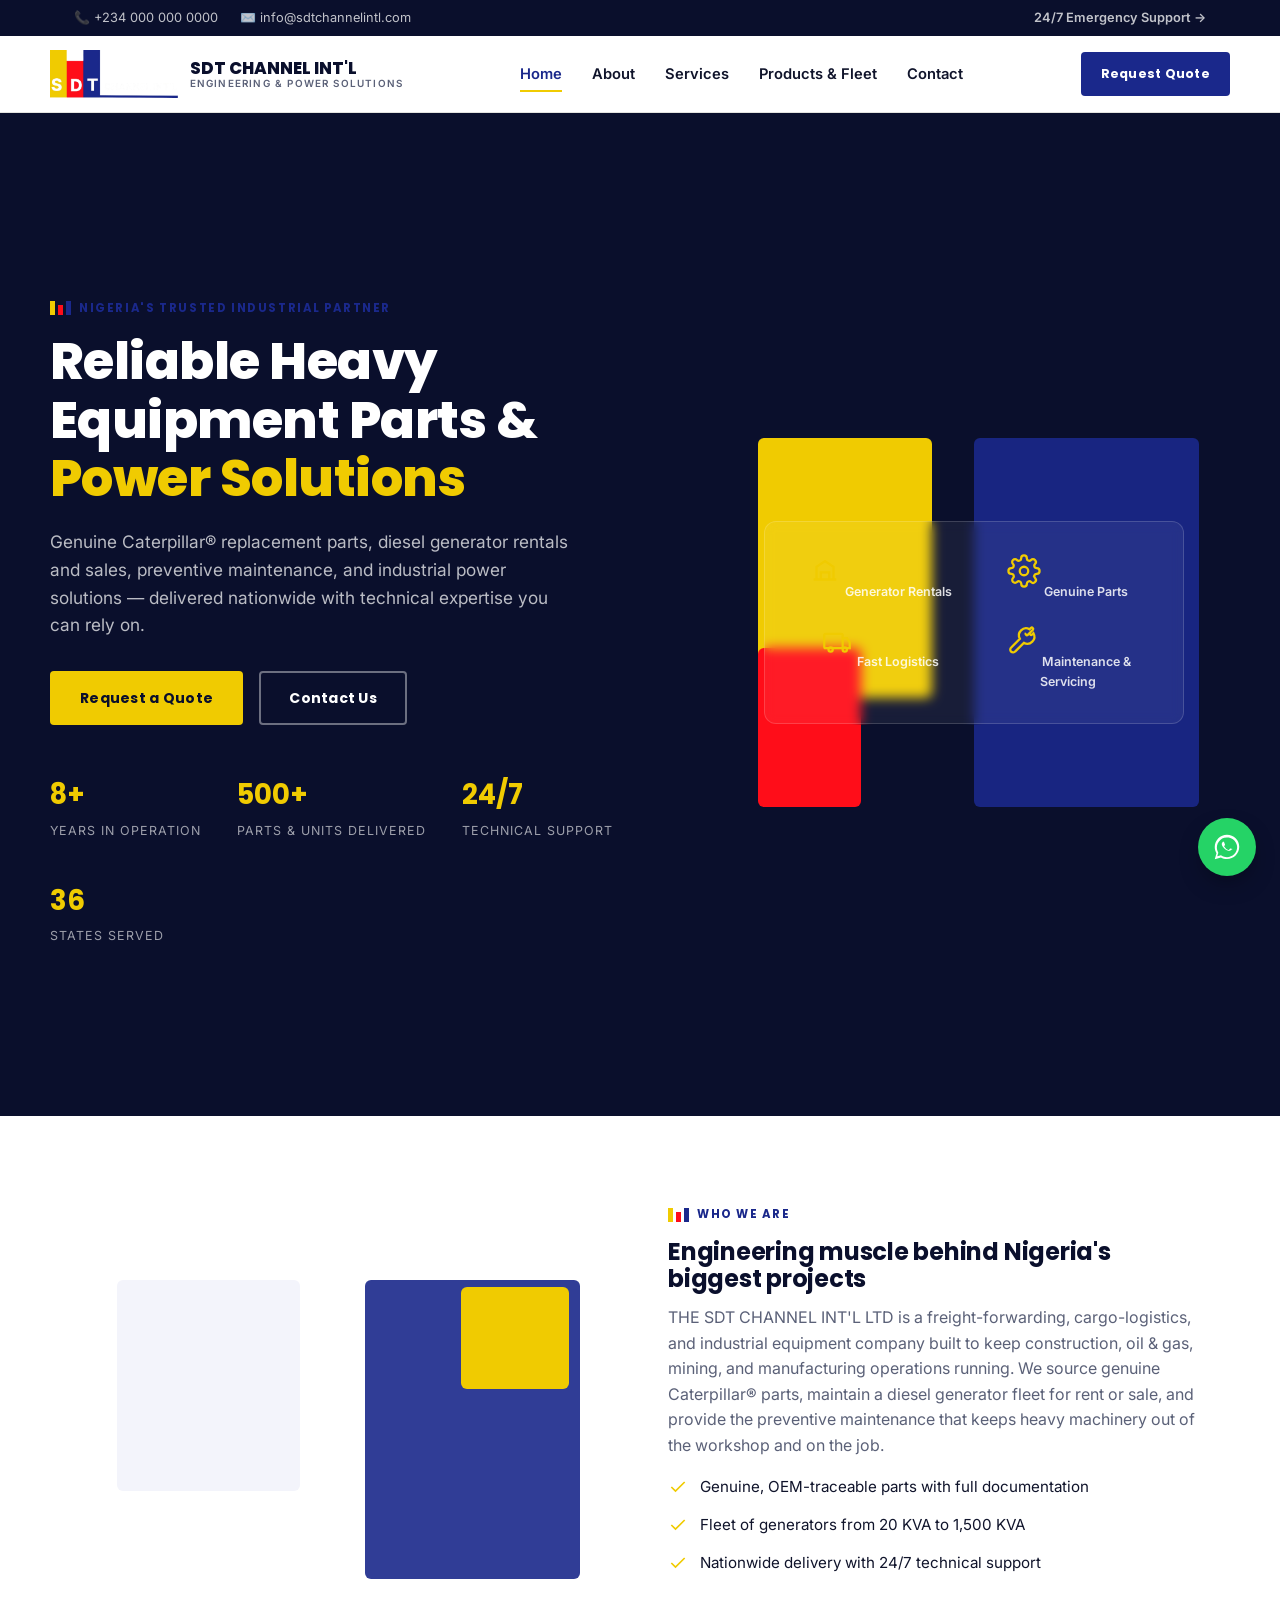
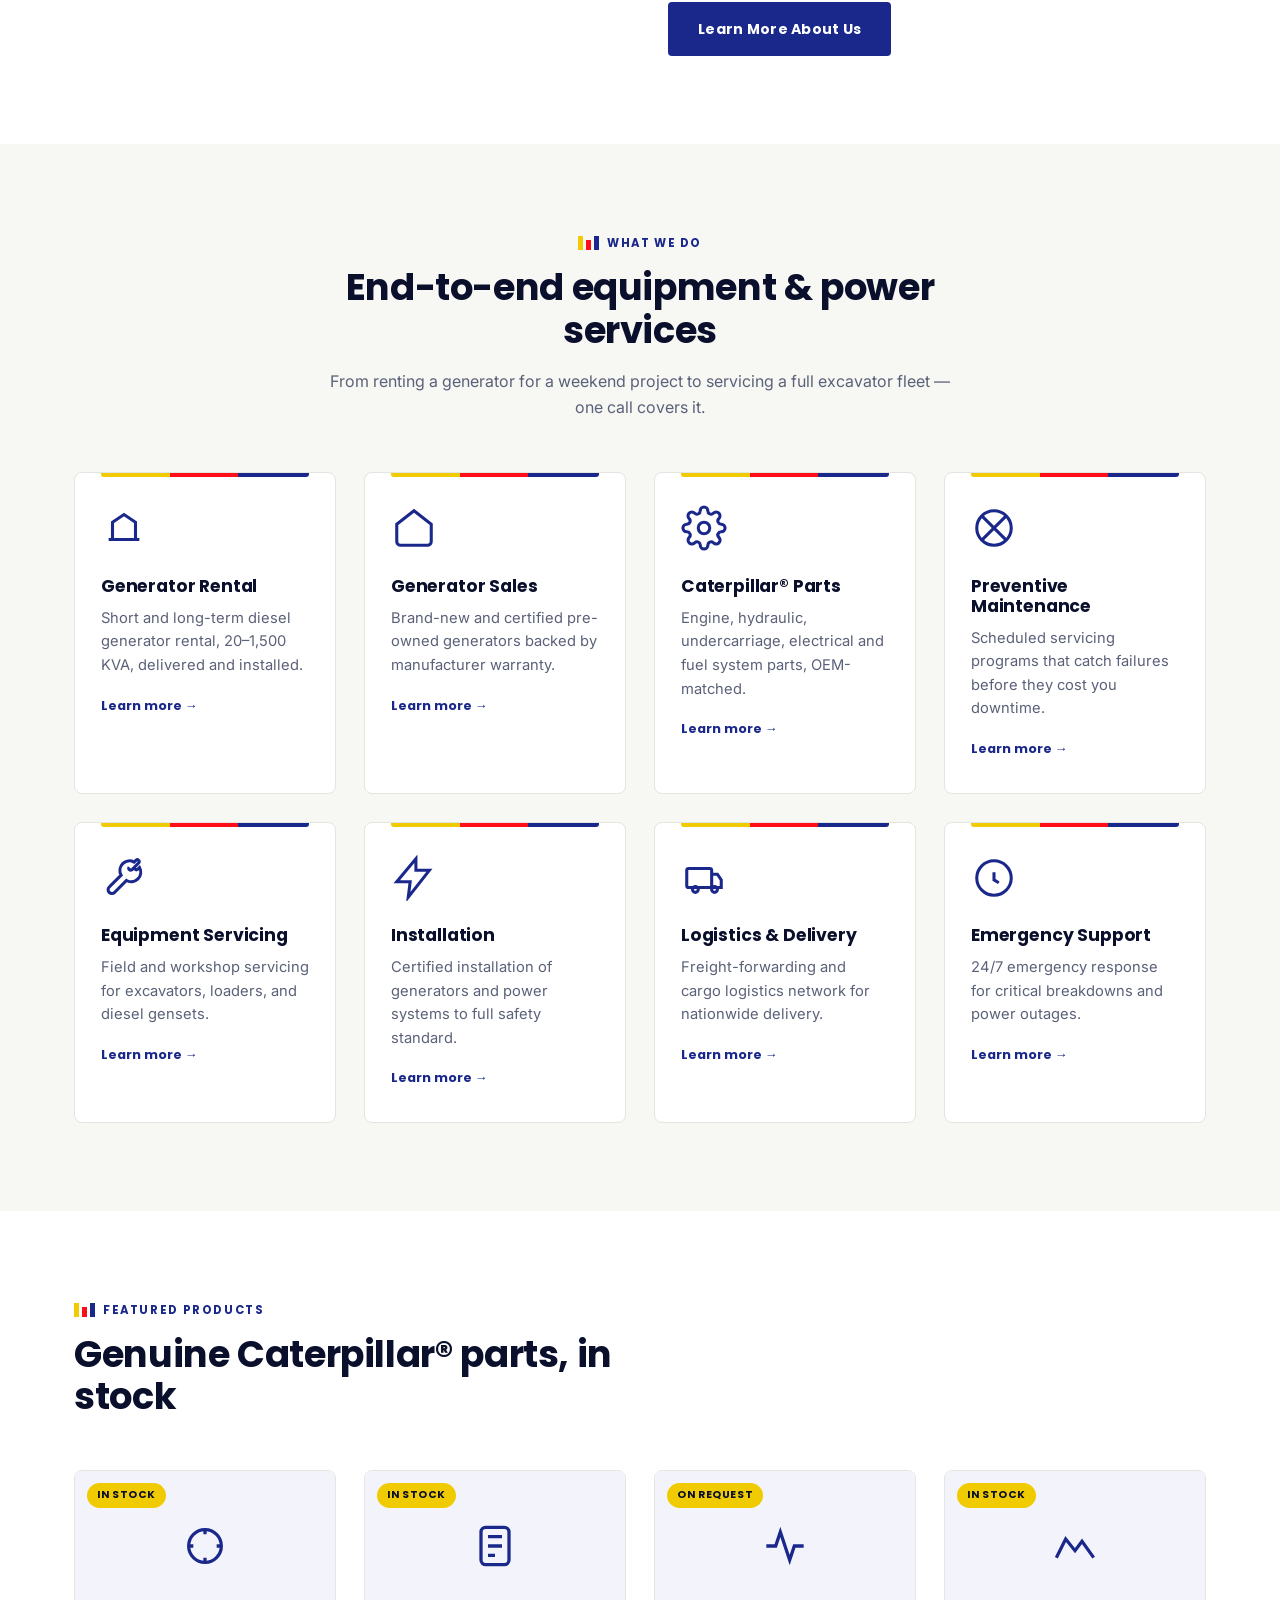
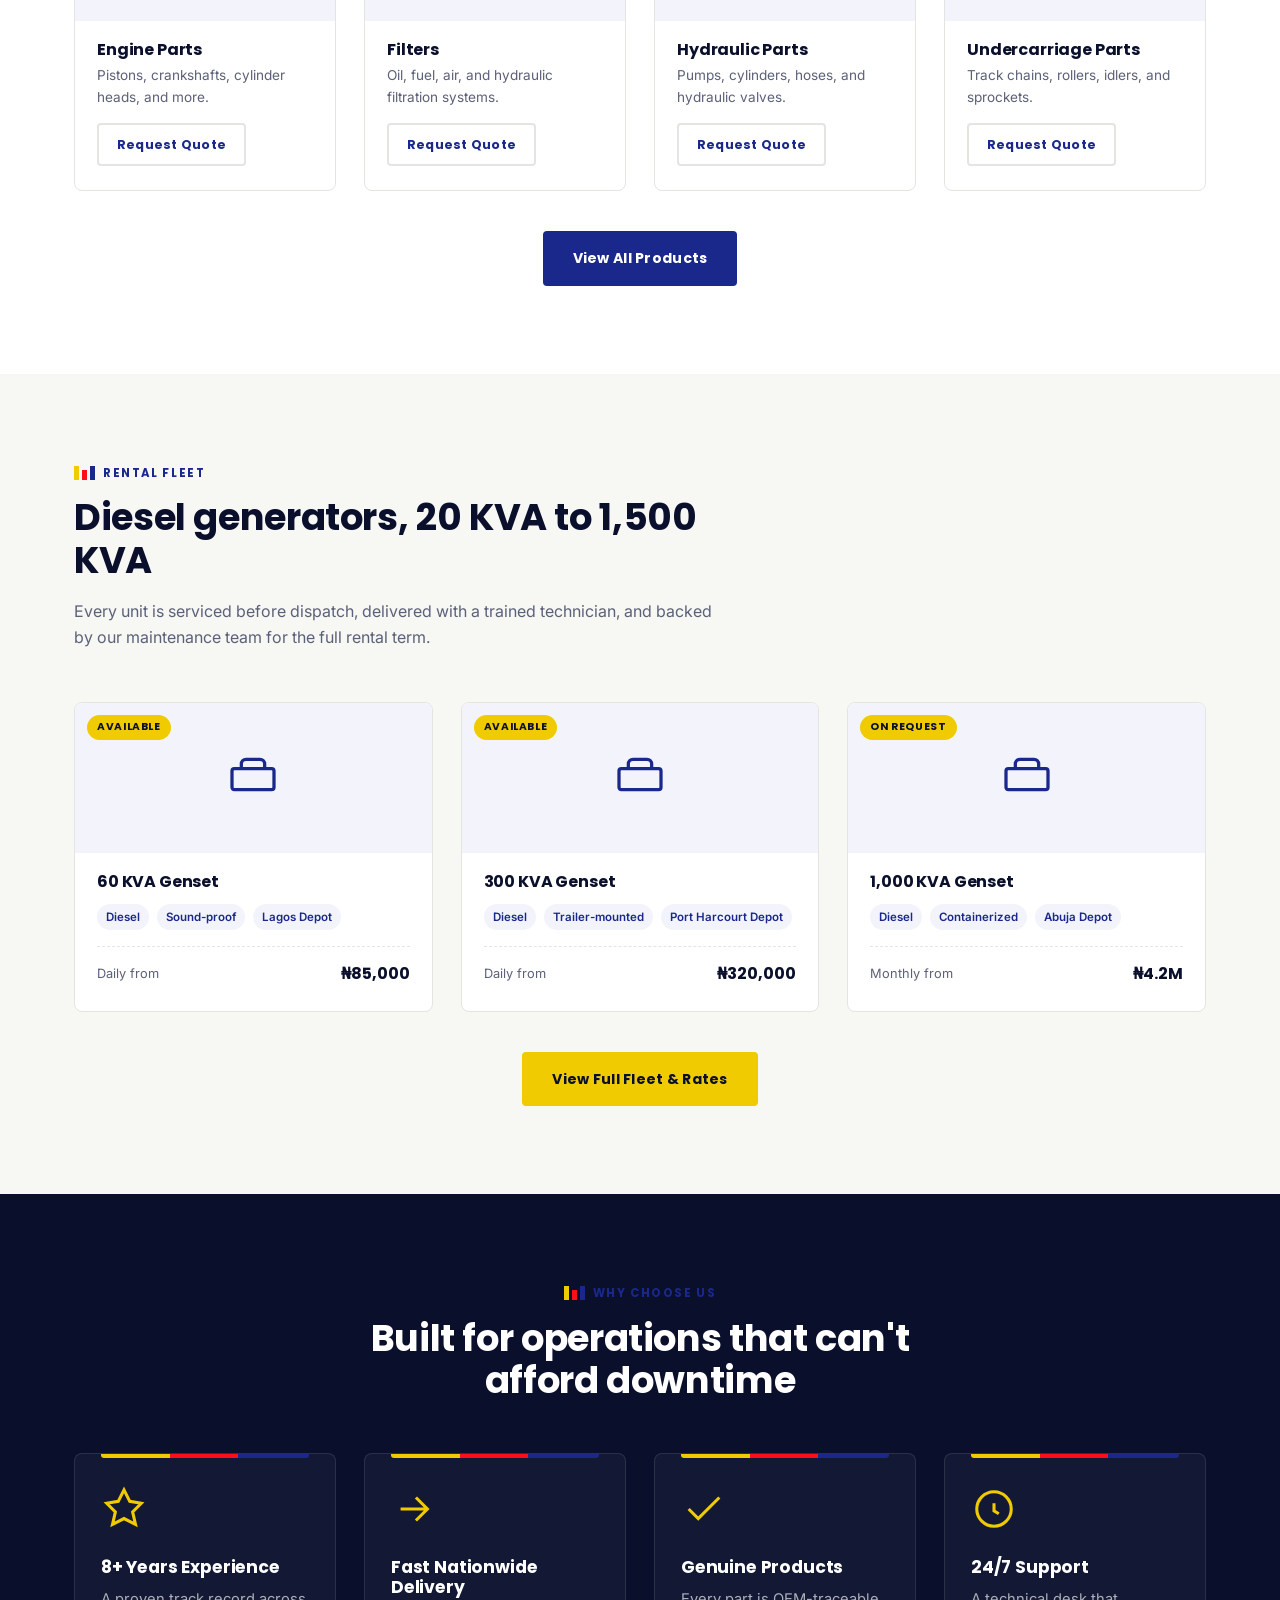
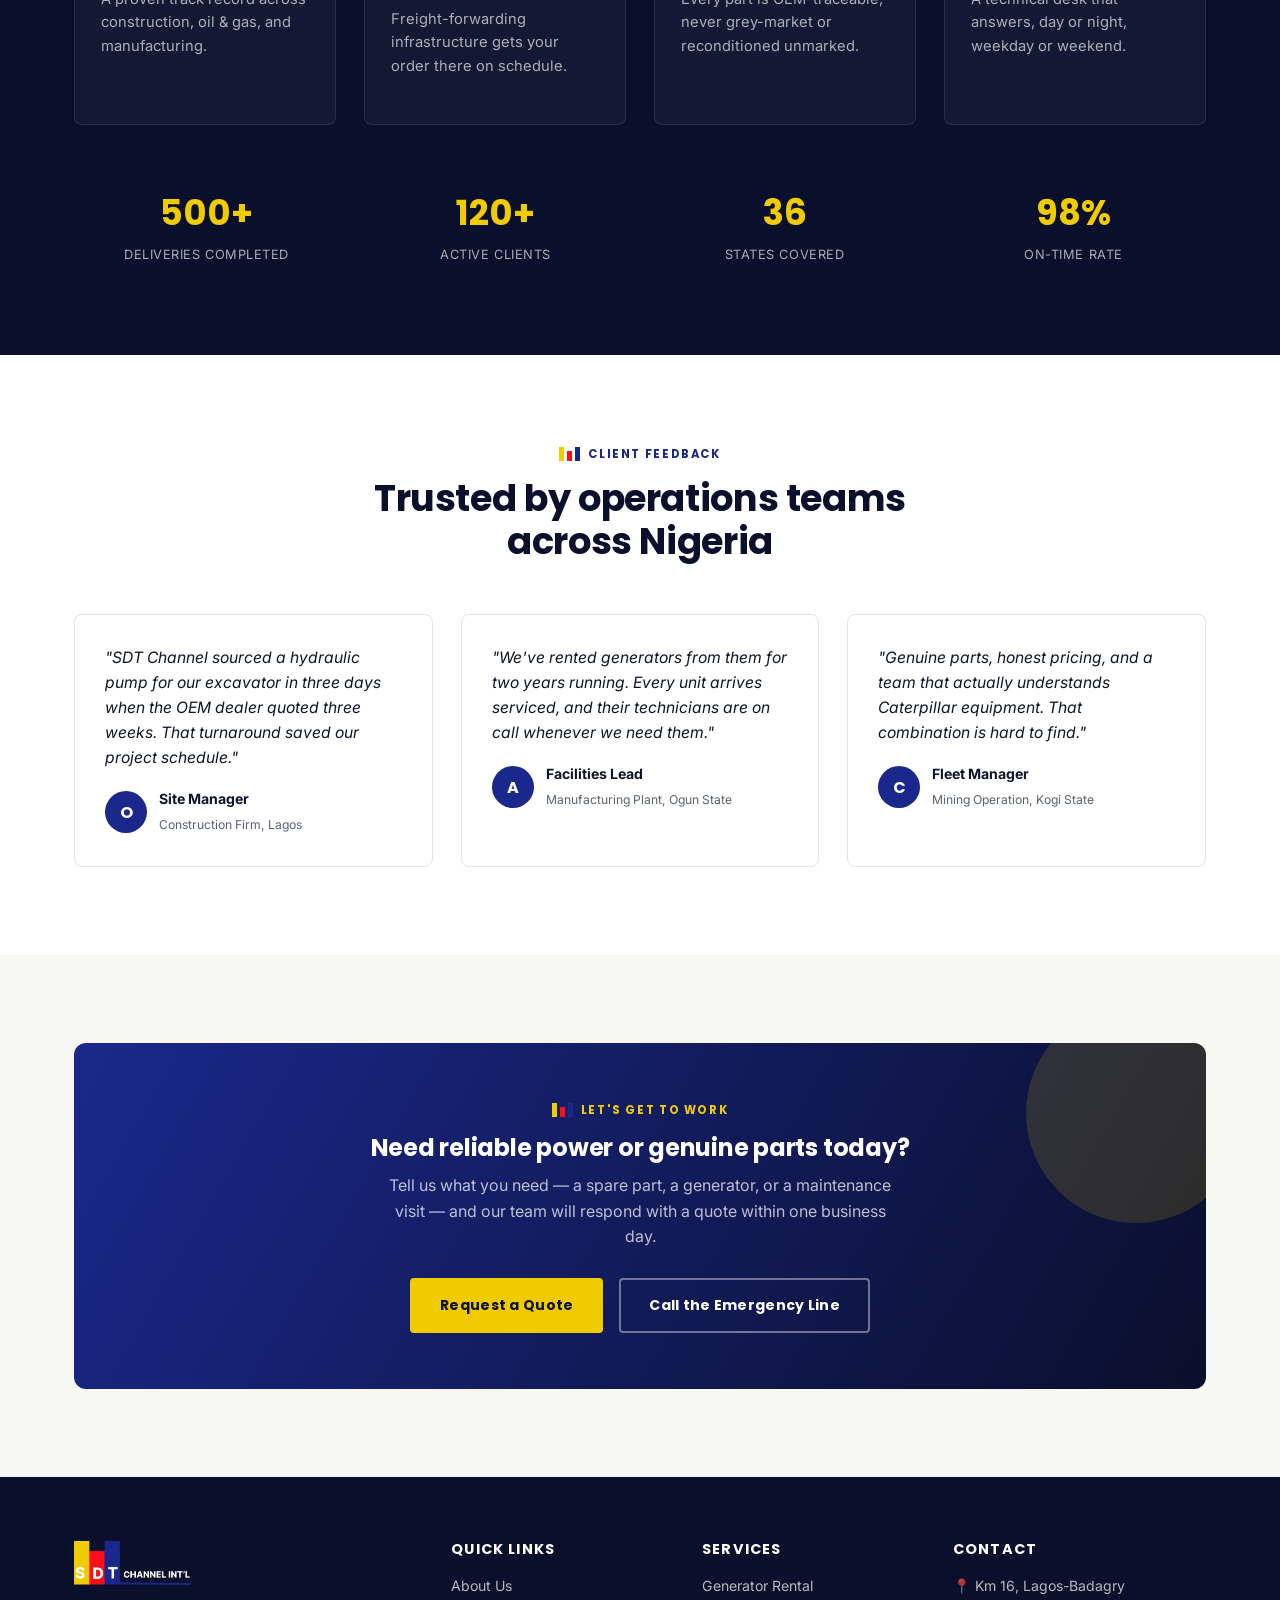
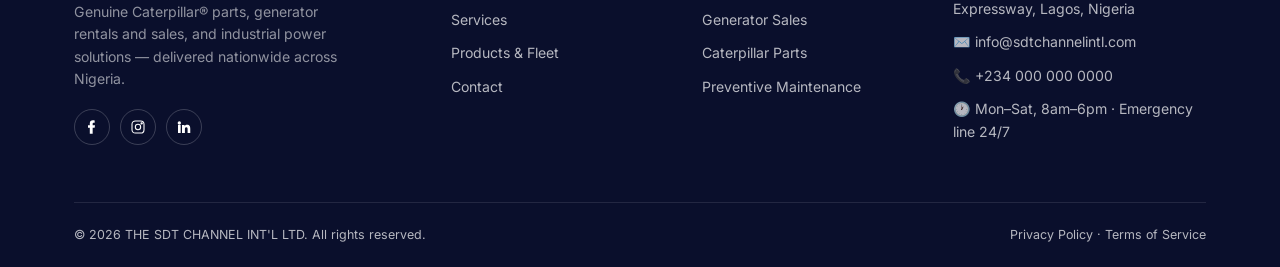
==== index.html @ 9265d141 "first commit" ====
<!DOCTYPE html>
<html lang="en">
<head>
<meta charset="UTF-8">
<meta name="viewport" content="width=device-width, initial-scale=1.0">
<title>THE SDT CHANNEL INT'L LTD | Heavy Equipment Parts &amp; Power Solutions</title>
<meta name="description" content="THE SDT CHANNEL INT'L LTD supplies genuine Caterpillar heavy equipment parts and delivers generator rentals, sales, and industrial power solutions across Nigeria.">
<link rel="icon" href="assets/logo.png">
<link rel="stylesheet" href="assets/style.css">
</head>
<body>

<!-- ============ HEADER ============ -->
<header class="site-header">
  <div class="topbar">
    <div class="container">
      <div class="topbar-links">
        <a href="tel:+2340000000000">📞 +234 000 000 0000</a>
        <a href="mailto:info@sdtchannelintl.com">✉️ info@sdtchannelintl.com</a>
      </div>
      <a href="contact.html" class="topbar-emergency">24/7 Emergency Support →</a>
    </div>
  </div>
  <nav class="container navbar">
    <a href="index.html" class="brand">
      <img src="assets/logo.png" alt="THE SDT CHANNEL INT'L LTD logo">
      <span class="brand-text">SDT CHANNEL INT'L<small>Engineering &amp; Power Solutions</small></span>
    </a>
    <div class="nav-links">
      <a href="index.html" class="active">Home</a>
      <a href="about.html">About</a>
      <a href="services.html">Services</a>
      <a href="products.html">Products &amp; Fleet</a>
      <a href="contact.html">Contact</a>
    </div>
    <div class="nav-cta">
      <a href="contact.html" class="btn btn-navy btn-sm">Request Quote</a>
      <button class="nav-toggle" aria-label="Toggle menu" aria-expanded="false">
        <span></span><span></span><span></span>
      </button>
    </div>
  </nav>
</header>

<!-- ============ HERO ============ -->
<section class="hero">
  <div class="container hero-grid">
    <div>
      <div class="eyebrow"><span class="block-mark"><span></span><span></span><span></span></span> Nigeria's Trusted Industrial Partner</div>
      <h1>Reliable Heavy Equipment Parts &amp; <em>Power Solutions</em></h1>
      <p class="lead">Genuine Caterpillar® replacement parts, diesel generator rentals and sales, preventive maintenance, and industrial power solutions — delivered nationwide with technical expertise you can rely on.</p>
      <div class="hero-actions">
        <a href="contact.html" class="btn btn-gold">Request a Quote</a>
        <a href="contact.html" class="btn btn-outline">Contact Us</a>
      </div>
      <div class="hero-stats">
        <div><strong>8+</strong><span>Years in Operation</span></div>
        <div><strong>500+</strong><span>Parts &amp; Units Delivered</span></div>
        <div><strong>24/7</strong><span>Technical Support</span></div>
        <div><strong>36</strong><span>States Served</span></div>
      </div>
    </div>
    <div class="hero-art">
      <div class="hero-blocks">
        <div class="b b1"></div>
        <div class="b b2"></div>
        <div class="b b3"></div>
      </div>
      <div class="hero-icon-panel">
        <div class="hero-icon-card">
          <div class="item">
            <svg viewBox="0 0 24 24" fill="none" stroke-width="1.6"><path d="M4 18h16M6 18V9l6-4 6 4v9M9 18v-5h6v5"/></svg>
            Generator Rentals
          </div>
          <div class="item">
            <svg viewBox="0 0 24 24" fill="none" stroke-width="1.6"><circle cx="12" cy="12" r="3"/><path d="M19.4 15a1.7 1.7 0 0 0 .34 1.87l.06.06a2 2 0 1 1-2.83 2.83l-.06-.06a1.7 1.7 0 0 0-1.87-.34 1.7 1.7 0 0 0-1 1.55V21a2 2 0 1 1-4 0v-.09a1.7 1.7 0 0 0-1-1.55 1.7 1.7 0 0 0-1.87.34l-.06.06a2 2 0 1 1-2.83-2.83l.06-.06a1.7 1.7 0 0 0 .34-1.87 1.7 1.7 0 0 0-1.55-1H3a2 2 0 1 1 0-4h.09a1.7 1.7 0 0 0 1.55-1 1.7 1.7 0 0 0-.34-1.87l-.06-.06a2 2 0 1 1 2.83-2.83l.06.06a1.7 1.7 0 0 0 1.87.34H9a1.7 1.7 0 0 0 1-1.55V3a2 2 0 1 1 4 0v.09a1.7 1.7 0 0 0 1 1.55 1.7 1.7 0 0 0 1.87-.34l.06-.06a2 2 0 1 1 2.83 2.83l-.06.06a1.7 1.7 0 0 0-.34 1.87V9a1.7 1.7 0 0 0 1.55 1H21a2 2 0 1 1 0 4h-.09a1.7 1.7 0 0 0-1.55 1z"/></svg>
            Genuine Parts
          </div>
          <div class="item">
            <svg viewBox="0 0 24 24" fill="none" stroke-width="1.6"><rect x="3" y="7" width="13" height="10" rx="1"/><path d="M16 10h3l2 3v4h-5"/><circle cx="7.5" cy="18" r="1.5"/><circle cx="17.5" cy="18" r="1.5"/></svg>
            Fast Logistics
          </div>
          <div class="item">
            <svg viewBox="0 0 24 24" fill="none" stroke-width="1.6"><path d="M14.7 6.3a1 1 0 0 0 1.4 1.4l3.6-3.6a1 1 0 0 0-1.4-1.4l-1 1a5 5 0 0 0-6.8 6.8l-6 6a2 2 0 1 0 2.8 2.8l6-6a5 5 0 0 0 6.8-6.8l-1 1a1 1 0 0 1-1.4-1.4"/></svg>
            Maintenance &amp; Servicing
          </div>
        </div>
      </div>
    </div>
  </div>
</section>

<!-- ============ ABOUT PREVIEW ============ -->
<section>
  <div class="container two-col">
    <div class="hero-art" style="height:340px;">
      <div class="hero-blocks">
        <div class="b b1" style="background:var(--navy-soft);"></div>
        <div class="b b3" style="background:var(--navy);width:40%;"></div>
        <div class="b b2" style="background:var(--gold);left:auto;right:8%;bottom:auto;top:8%;height:30%;"></div>
      </div>
    </div>
    <div>
      <div class="eyebrow"><span class="block-mark"><span></span><span></span><span></span></span> Who We Are</div>
      <h2>Engineering muscle behind Nigeria's biggest projects</h2>
      <p>THE SDT CHANNEL INT'L LTD is a freight-forwarding, cargo-logistics, and industrial equipment company built to keep construction, oil &amp; gas, mining, and manufacturing operations running. We source genuine Caterpillar® parts, maintain a diesel generator fleet for rent or sale, and provide the preventive maintenance that keeps heavy machinery out of the workshop and on the job.</p>
      <ul class="check-list" style="margin-bottom:26px;">
        <li><svg viewBox="0 0 24 24" fill="none" stroke-width="2"><path d="M20 6L9 17l-5-5"/></svg> Genuine, OEM-traceable parts with full documentation</li>
        <li><svg viewBox="0 0 24 24" fill="none" stroke-width="2"><path d="M20 6L9 17l-5-5"/></svg> Fleet of generators from 20 KVA to 1,500 KVA</li>
        <li><svg viewBox="0 0 24 24" fill="none" stroke-width="2"><path d="M20 6L9 17l-5-5"/></svg> Nationwide delivery with 24/7 technical support</li>
      </ul>
      <a href="about.html" class="btn btn-navy">Learn More About Us</a>
    </div>
  </div>
</section>

<!-- ============ SERVICES ============ -->
<section class="section-alt">
  <div class="container">
    <div class="section-head center">
      <div class="eyebrow" style="justify-content:center;"><span class="block-mark"><span></span><span></span><span></span></span> What We Do</div>
      <h2>End-to-end equipment &amp; power services</h2>
      <p>From renting a generator for a weekend project to servicing a full excavator fleet — one call covers it.</p>
    </div>
    <div class="grid grid-4">
      <div class="card">
        <svg class="icon" viewBox="0 0 24 24" fill="none" stroke-width="1.6"><path d="M4 18h16M6 18V9l6-4 6 4v9"/></svg>
        <h3>Generator Rental</h3>
        <p>Short and long-term diesel generator rental, 20–1,500 KVA, delivered and installed.</p>
        <a class="link" href="services.html">Learn more →</a>
      </div>
      <div class="card">
        <svg class="icon" viewBox="0 0 24 24" fill="none" stroke-width="1.6"><path d="M3 10l9-7 9 7v9a2 2 0 0 1-2 2H5a2 2 0 0 1-2-2z"/></svg>
        <h3>Generator Sales</h3>
        <p>Brand-new and certified pre-owned generators backed by manufacturer warranty.</p>
        <a class="link" href="services.html">Learn more →</a>
      </div>
      <div class="card">
        <svg class="icon" viewBox="0 0 24 24" fill="none" stroke-width="1.6"><circle cx="12" cy="12" r="3"/><path d="M19.4 15a1.7 1.7 0 0 0 .34 1.87l.06.06a2 2 0 1 1-2.83 2.83l-.06-.06a1.7 1.7 0 0 0-1.87-.34 1.7 1.7 0 0 0-1 1.55V21a2 2 0 1 1-4 0v-.09a1.7 1.7 0 0 0-1-1.55 1.7 1.7 0 0 0-1.87.34l-.06.06a2 2 0 1 1-2.83-2.83l.06-.06a1.7 1.7 0 0 0 .34-1.87 1.7 1.7 0 0 0-1.55-1H3a2 2 0 1 1 0-4h.09a1.7 1.7 0 0 0 1.55-1 1.7 1.7 0 0 0-.34-1.87l-.06-.06a2 2 0 1 1 2.83-2.83l.06.06a1.7 1.7 0 0 0 1.87.34H9a1.7 1.7 0 0 0 1-1.55V3a2 2 0 1 1 4 0v.09a1.7 1.7 0 0 0 1 1.55 1.7 1.7 0 0 0 1.87-.34l.06-.06a2 2 0 1 1 2.83 2.83l-.06.06a1.7 1.7 0 0 0-.34 1.87V9a1.7 1.7 0 0 0 1.55 1H21a2 2 0 1 1 0 4h-.09a1.7 1.7 0 0 0-1.55 1z"/></svg>
        <h3>Caterpillar® Parts</h3>
        <p>Engine, hydraulic, undercarriage, electrical and fuel system parts, OEM-matched.</p>
        <a class="link" href="products.html">Learn more →</a>
      </div>
      <div class="card">
        <svg class="icon" viewBox="0 0 24 24" fill="none" stroke-width="1.6"><path d="M12 3v18M3 12h18" transform="rotate(45 12 12)"/><circle cx="12" cy="12" r="9"/></svg>
        <h3>Preventive Maintenance</h3>
        <p>Scheduled servicing programs that catch failures before they cost you downtime.</p>
        <a class="link" href="services.html">Learn more →</a>
      </div>
      <div class="card">
        <svg class="icon" viewBox="0 0 24 24" fill="none" stroke-width="1.6"><path d="M14.7 6.3a1 1 0 0 0 1.4 1.4l3.6-3.6a1 1 0 0 0-1.4-1.4l-1 1a5 5 0 0 0-6.8 6.8l-6 6a2 2 0 1 0 2.8 2.8l6-6a5 5 0 0 0 6.8-6.8l-1 1a1 1 0 0 1-1.4-1.4"/></svg>
        <h3>Equipment Servicing</h3>
        <p>Field and workshop servicing for excavators, loaders, and diesel gensets.</p>
        <a class="link" href="services.html">Learn more →</a>
      </div>
      <div class="card">
        <svg class="icon" viewBox="0 0 24 24" fill="none" stroke-width="1.6"><path d="M13 2L3 14h7l-1 8 11-14h-7z"/></svg>
        <h3>Installation</h3>
        <p>Certified installation of generators and power systems to full safety standard.</p>
        <a class="link" href="services.html">Learn more →</a>
      </div>
      <div class="card">
        <svg class="icon" viewBox="0 0 24 24" fill="none" stroke-width="1.6"><rect x="3" y="7" width="13" height="10" rx="1"/><path d="M16 10h3l2 3v4h-5"/><circle cx="7.5" cy="18" r="1.5"/><circle cx="17.5" cy="18" r="1.5"/></svg>
        <h3>Logistics &amp; Delivery</h3>
        <p>Freight-forwarding and cargo logistics network for nationwide delivery.</p>
        <a class="link" href="services.html">Learn more →</a>
      </div>
      <div class="card">
        <svg class="icon" viewBox="0 0 24 24" fill="none" stroke-width="1.6"><path d="M12 9v4l2.5 1.5"/><circle cx="12" cy="12" r="9"/></svg>
        <h3>Emergency Support</h3>
        <p>24/7 emergency response for critical breakdowns and power outages.</p>
        <a class="link" href="contact.html">Learn more →</a>
      </div>
    </div>
  </div>
</section>

<!-- ============ FEATURED PRODUCTS ============ -->
<section>
  <div class="container">
    <div class="section-head">
      <div class="eyebrow"><span class="block-mark"><span></span><span></span><span></span></span> Featured Products</div>
      <h2>Genuine Caterpillar® parts, in stock</h2>
    </div>
    <div class="grid grid-4">
      <div class="pcard">
        <div class="pcard-media"><span class="pcard-tag">In Stock</span>
          <svg viewBox="0 0 24 24" fill="none" stroke-width="1.4"><circle cx="12" cy="12" r="7"/><path d="M12 5v2M12 17v2M5 12h2M17 12h2"/></svg>
        </div>
        <div class="pcard-body">
          <h3>Engine Parts</h3>
          <p style="font-size:.85rem;margin-bottom:0;">Pistons, crankshafts, cylinder heads, and more.</p>
          <a class="btn btn-outline btn-sm" style="border-color:var(--line);color:var(--navy);margin-top:14px;" href="products.html">Request Quote</a>
        </div>
      </div>
      <div class="pcard">
        <div class="pcard-media"><span class="pcard-tag">In Stock</span>
          <svg viewBox="0 0 24 24" fill="none" stroke-width="1.4"><rect x="6" y="4" width="12" height="16" rx="2"/><path d="M9 8h6M9 12h6M9 16h3"/></svg>
        </div>
        <div class="pcard-body">
          <h3>Filters</h3>
          <p style="font-size:.85rem;margin-bottom:0;">Oil, fuel, air, and hydraulic filtration systems.</p>
          <a class="btn btn-outline btn-sm" style="border-color:var(--line);color:var(--navy);margin-top:14px;" href="products.html">Request Quote</a>
        </div>
      </div>
      <div class="pcard">
        <div class="pcard-media"><span class="pcard-tag">On Request</span>
          <svg viewBox="0 0 24 24" fill="none" stroke-width="1.4"><path d="M4 12h4l2-6 4 12 2-6h4"/></svg>
        </div>
        <div class="pcard-body">
          <h3>Hydraulic Parts</h3>
          <p style="font-size:.85rem;margin-bottom:0;">Pumps, cylinders, hoses, and hydraulic valves.</p>
          <a class="btn btn-outline btn-sm" style="border-color:var(--line);color:var(--navy);margin-top:14px;" href="products.html">Request Quote</a>
        </div>
      </div>
      <div class="pcard">
        <div class="pcard-media"><span class="pcard-tag">In Stock</span>
          <svg viewBox="0 0 24 24" fill="none" stroke-width="1.4"><path d="M4 17l4-8 4 5 3-4 5 7"/></svg>
        </div>
        <div class="pcard-body">
          <h3>Undercarriage Parts</h3>
          <p style="font-size:.85rem;margin-bottom:0;">Track chains, rollers, idlers, and sprockets.</p>
          <a class="btn btn-outline btn-sm" style="border-color:var(--line);color:var(--navy);margin-top:14px;" href="products.html">Request Quote</a>
        </div>
      </div>
    </div>
    <div style="text-align:center;margin-top:40px;">
      <a href="products.html" class="btn btn-navy">View All Products</a>
    </div>
  </div>
</section>

<!-- ============ RENTAL FLEET SNAPSHOT ============ -->
<section class="section-alt">
  <div class="container">
    <div class="section-head">
      <div class="eyebrow"><span class="block-mark"><span></span><span></span><span></span></span> Rental Fleet</div>
      <h2>Diesel generators, 20 KVA to 1,500 KVA</h2>
      <p>Every unit is serviced before dispatch, delivered with a trained technician, and backed by our maintenance team for the full rental term.</p>
    </div>
    <div class="grid grid-3">
      <div class="pcard">
        <div class="pcard-media"><span class="pcard-tag">Available</span>
          <svg viewBox="0 0 24 24" fill="none" stroke-width="1.4"><rect x="3" y="8" width="18" height="9" rx="1"/><path d="M7 8V6a2 2 0 0 1 2-2h6a2 2 0 0 1 2 2v2"/></svg>
        </div>
        <div class="pcard-body">
          <h3>60 KVA Genset</h3>
          <div class="pcard-specs"><span>Diesel</span><span>Sound-proof</span><span>Lagos Depot</span></div>
          <div class="pcard-rate"><span style="font-size:.8rem;color:var(--slate);">Daily from</span><strong>₦85,000</strong></div>
        </div>
      </div>
      <div class="pcard">
        <div class="pcard-media"><span class="pcard-tag">Available</span>
          <svg viewBox="0 0 24 24" fill="none" stroke-width="1.4"><rect x="3" y="8" width="18" height="9" rx="1"/><path d="M7 8V6a2 2 0 0 1 2-2h6a2 2 0 0 1 2 2v2"/></svg>
        </div>
        <div class="pcard-body">
          <h3>300 KVA Genset</h3>
          <div class="pcard-specs"><span>Diesel</span><span>Trailer-mounted</span><span>Port Harcourt Depot</span></div>
          <div class="pcard-rate"><span style="font-size:.8rem;color:var(--slate);">Daily from</span><strong>₦320,000</strong></div>
        </div>
      </div>
      <div class="pcard">
        <div class="pcard-media"><span class="pcard-tag">On Request</span>
          <svg viewBox="0 0 24 24" fill="none" stroke-width="1.4"><rect x="3" y="8" width="18" height="9" rx="1"/><path d="M7 8V6a2 2 0 0 1 2-2h6a2 2 0 0 1 2 2v2"/></svg>
        </div>
        <div class="pcard-body">
          <h3>1,000 KVA Genset</h3>
          <div class="pcard-specs"><span>Diesel</span><span>Containerized</span><span>Abuja Depot</span></div>
          <div class="pcard-rate"><span style="font-size:.8rem;color:var(--slate);">Monthly from</span><strong>₦4.2M</strong></div>
        </div>
      </div>
    </div>
    <div style="text-align:center;margin-top:40px;">
      <a href="products.html" class="btn btn-gold">View Full Fleet &amp; Rates</a>
    </div>
  </div>
</section>

<!-- ============ WHY CHOOSE US ============ -->
<section class="section-navy">
  <div class="container">
    <div class="section-head center">
      <div class="eyebrow" style="justify-content:center;"><span class="block-mark"><span></span><span></span><span></span></span> Why Choose Us</div>
      <h2>Built for operations that can't afford downtime</h2>
    </div>
    <div class="grid grid-4" style="margin-bottom:60px;">
      <div class="card" style="background:rgba(255,255,255,.04);border-color:rgba(255,255,255,.1);">
        <svg class="icon" style="stroke:var(--gold);" viewBox="0 0 24 24" fill="none" stroke-width="1.6"><path d="M12 2l3 6 6 1-4.5 4.5L18 20l-6-3-6 3 1.5-6.5L3 9l6-1z"/></svg>
        <h3 style="color:#fff;">8+ Years Experience</h3>
        <p style="color:rgba(255,255,255,.65);">A proven track record across construction, oil &amp; gas, and manufacturing.</p>
      </div>
      <div class="card" style="background:rgba(255,255,255,.04);border-color:rgba(255,255,255,.1);">
        <svg class="icon" style="stroke:var(--gold);" viewBox="0 0 24 24" fill="none" stroke-width="1.6"><path d="M5 12h14M13 6l6 6-6 6"/></svg>
        <h3 style="color:#fff;">Fast Nationwide Delivery</h3>
        <p style="color:rgba(255,255,255,.65);">Freight-forwarding infrastructure gets your order there on schedule.</p>
      </div>
      <div class="card" style="background:rgba(255,255,255,.04);border-color:rgba(255,255,255,.1);">
        <svg class="icon" style="stroke:var(--gold);" viewBox="0 0 24 24" fill="none" stroke-width="1.6"><path d="M20 6L9 17l-5-5"/></svg>
        <h3 style="color:#fff;">Genuine Products</h3>
        <p style="color:rgba(255,255,255,.65);">Every part is OEM-traceable, never grey-market or reconditioned unmarked.</p>
      </div>
      <div class="card" style="background:rgba(255,255,255,.04);border-color:rgba(255,255,255,.1);">
        <svg class="icon" style="stroke:var(--gold);" viewBox="0 0 24 24" fill="none" stroke-width="1.6"><path d="M12 9v4l2.5 1.5"/><circle cx="12" cy="12" r="9"/></svg>
        <h3 style="color:#fff;">24/7 Support</h3>
        <p style="color:rgba(255,255,255,.65);">A technical desk that answers, day or night, weekday or weekend.</p>
      </div>
    </div>
    <div class="stat-strip">
      <div><strong>500+</strong><span>Deliveries Completed</span></div>
      <div><strong>120+</strong><span>Active Clients</span></div>
      <div><strong>36</strong><span>States Covered</span></div>
      <div><strong>98%</strong><span>On-Time Rate</span></div>
    </div>
  </div>
</section>

<!-- ============ TESTIMONIALS ============ -->
<section>
  <div class="container">
    <div class="section-head center">
      <div class="eyebrow" style="justify-content:center;"><span class="block-mark"><span></span><span></span><span></span></span> Client Feedback</div>
      <h2>Trusted by operations teams across Nigeria</h2>
    </div>
    <div class="grid grid-3">
      <div class="tcard">
        <p>"SDT Channel sourced a hydraulic pump for our excavator in three days when the OEM dealer quoted three weeks. That turnaround saved our project schedule."</p>
        <div class="who"><div class="avatar">O</div><div><strong>Site Manager</strong><span>Construction Firm, Lagos</span></div></div>
      </div>
      <div class="tcard">
        <p>"We've rented generators from them for two years running. Every unit arrives serviced, and their technicians are on call whenever we need them."</p>
        <div class="who"><div class="avatar">A</div><div><strong>Facilities Lead</strong><span>Manufacturing Plant, Ogun State</span></div></div>
      </div>
      <div class="tcard">
        <p>"Genuine parts, honest pricing, and a team that actually understands Caterpillar equipment. That combination is hard to find."</p>
        <div class="who"><div class="avatar">C</div><div><strong>Fleet Manager</strong><span>Mining Operation, Kogi State</span></div></div>
      </div>
    </div>
  </div>
</section>

<!-- ============ CTA BAND ============ -->
<section class="section-alt">
  <div class="container">
    <div class="cta-band">
      <div class="eyebrow" style="justify-content:center;color:var(--gold);"><span class="block-mark"><span></span><span></span><span></span></span> Let's Get to Work</div>
      <h2>Need reliable power or genuine parts today?</h2>
      <p>Tell us what you need — a spare part, a generator, or a maintenance visit — and our team will respond with a quote within one business day.</p>
      <div class="cta-actions">
        <a href="contact.html" class="btn btn-gold">Request a Quote</a>
        <a href="tel:+2340000000000" class="btn btn-outline">Call the Emergency Line</a>
      </div>
    </div>
  </div>
</section>

<!-- ============ FOOTER ============ -->
<footer class="site-footer">
  <div class="container">
    <div class="footer-grid">
      <div class="footer-brand">
        <img src="assets/logo.png" alt="THE SDT CHANNEL INT'L LTD logo">
        <p>Genuine Caterpillar® parts, generator rentals and sales, and industrial power solutions — delivered nationwide across Nigeria.</p>
        <div class="social-row">
          <a href="#" aria-label="Facebook"><svg viewBox="0 0 24 24" fill="#fff"><path d="M13 22v-9h3l.5-3.5H13V7.3c0-1 .3-1.7 1.7-1.7H16V2.3C15.6 2.2 14.5 2 13.2 2 10.5 2 8.7 3.6 8.7 6.6V9.5H6V13h2.7v9z"/></svg></a>
          <a href="#" aria-label="Instagram"><svg viewBox="0 0 24 24" fill="none" stroke="#fff" stroke-width="1.6"><rect x="3" y="3" width="18" height="18" rx="5"/><circle cx="12" cy="12" r="4"/><circle cx="17.5" cy="6.5" r="1"/></svg></a>
          <a href="#" aria-label="LinkedIn"><svg viewBox="0 0 24 24" fill="#fff"><path d="M4.98 3.5a2.5 2.5 0 1 1 0 5 2.5 2.5 0 0 1 0-5zM3 9h4v12H3zM9 9h3.8v1.7h.05c.53-1 1.83-2.05 3.77-2.05 4.03 0 4.78 2.65 4.78 6.1V21h-4v-5.6c0-1.34-.02-3.06-1.87-3.06-1.87 0-2.16 1.46-2.16 2.96V21H9z"/></svg></a>
        </div>
      </div>
      <div>
        <h4>Quick Links</h4>
        <ul>
          <li><a href="about.html">About Us</a></li>
          <li><a href="services.html">Services</a></li>
          <li><a href="products.html">Products &amp; Fleet</a></li>
          <li><a href="contact.html">Contact</a></li>
        </ul>
      </div>
      <div>
        <h4>Services</h4>
        <ul>
          <li><a href="services.html">Generator Rental</a></li>
          <li><a href="services.html">Generator Sales</a></li>
          <li><a href="products.html">Caterpillar Parts</a></li>
          <li><a href="services.html">Preventive Maintenance</a></li>
        </ul>
      </div>
      <div>
        <h4>Contact</h4>
        <ul>
          <li>📍 Km 16, Lagos-Badagry Expressway, Lagos, Nigeria</li>
          <li>✉️ info@sdtchannelintl.com</li>
          <li>📞 +234 000 000 0000</li>
          <li>🕐 Mon–Sat, 8am–6pm · Emergency line 24/7</li>
        </ul>
      </div>
    </div>
    <div class="footer-bottom">
      <span>© 2026 THE SDT CHANNEL INT'L LTD. All rights reserved.</span>
      <span><a href="#">Privacy Policy</a> · <a href="#">Terms of Service</a></span>
    </div>
  </div>
</footer>
<a href="https://wa.me/2340000000000" class="whatsapp-fab" aria-label="Chat on WhatsApp">
  <svg viewBox="0 0 32 32"><path d="M16 2C8.3 2 2 8.3 2 16c0 2.6.7 5 2 7.1L2 30l7.1-2c2 1.1 4.4 1.8 6.9 1.8 7.7 0 14-6.3 14-14S23.7 2 16 2zm0 25.6c-2.3 0-4.5-.6-6.4-1.8l-.5-.3-4.2 1.2 1.2-4.1-.3-.5A11.6 11.6 0 1 1 27.6 16c0 6.4-5.2 11.6-11.6 11.6zm6.4-8.7c-.3-.2-2-1-2.3-1.1-.3-.1-.5-.2-.8.2s-.9 1.1-1.1 1.3-.4.3-.8.1a9.3 9.3 0 0 1-4.6-4c-.3-.6.3-.5.9-1.7.1-.2 0-.4 0-.5S12.9 11 12.7 10.5c-.2-.5-.4-.4-.6-.4h-.5c-.2 0-.5.1-.7.4s-.9.9-.9 2.2.9 2.6 1.1 2.8c.1.2 1.9 3 4.7 4.1.7.3 1.2.5 1.6.6.7.2 1.3.2 1.8.1.6-.1 1.7-.7 2-1.4.2-.6.2-1.2.1-1.4z"/></svg>
</a>

<script src="assets/script.js"></script>
</body>
</html>
---- assets/style.css ----
/* ============================================================
   THE SDT CHANNEL INT'L LTD — Brand Stylesheet
   Tokens sampled directly from the company logo:
   Gold #F0CB01 · Navy #1A288B · Red #FF0D19 · White #FFFFFF
   ============================================================ */

@import url('https://fonts.googleapis.com/css2?family=Poppins:wght@600;700;800;900&family=Inter:wght@400;500;600;700&display=swap');

:root{
  --gold: #F0CB01;
  --gold-deep: #B99400;      /* text-safe gold on white */
  --navy: #1A288B;
  --navy-deep: #0A0F2C;      /* dark section background */
  --navy-soft: #F3F4FB;      /* tinted panel on white */
  --red: #FF0D19;
  --white: #FFFFFF;
  --ink: #10142B;
  --slate: #5B6178;
  --paper: #F7F7F4;
  --line: #E4E4E0;

  --font-display: 'Poppins', sans-serif;
  --font-body: 'Inter', sans-serif;

  --container: 1180px;
  --radius: 4px;
}

*,*::before,*::after{ box-sizing:border-box; }
html{ scroll-behavior:smooth; }
body{
  margin:0;
  font-family:var(--font-body);
  color:var(--ink);
  background:var(--white);
  -webkit-font-smoothing:antialiased;
  line-height:1.6;
}
h1,h2,h3,h4{
  font-family:var(--font-display);
  color:var(--navy-deep);
  margin:0 0 .5em;
  line-height:1.15;
  letter-spacing:-0.01em;
}
p{ margin:0 0 1em; color:var(--slate); }
a{ color:inherit; text-decoration:none; }
img{ max-width:100%; display:block; }
ul{ margin:0; padding:0; list-style:none; }
button{ font-family:inherit; cursor:pointer; }

:focus-visible{ outline:3px solid var(--navy); outline-offset:2px; }

.container{
  max-width:var(--container);
  margin:0 auto;
  padding:0 24px;
}

.eyebrow{
  display:inline-flex;
  align-items:center;
  gap:8px;
  font-family:var(--font-display);
  font-weight:700;
  font-size:.72rem;
  letter-spacing:.14em;
  text-transform:uppercase;
  color:var(--navy);
  margin-bottom:14px;
}

/* ---- Signature brand-block mark ---------------------------
   Recreates the logo's stacked color blocks as a recurring
   graphic device: eyebrow markers, card accents, dividers.  */
.block-mark{
  display:inline-flex;
  gap:3px;
  height:14px;
}
.block-mark span{ display:block; width:5px; }
.block-mark span:nth-child(1){ background:var(--gold); height:14px; }
.block-mark span:nth-child(2){ background:var(--red); height:10px; align-self:flex-end; }
.block-mark span:nth-child(3){ background:var(--navy); height:14px; }

.block-divider{
  display:flex; height:6px; width:64px; margin:0 0 20px;
}
.block-divider span{ flex:1; }
.block-divider span:nth-child(1){ background:var(--gold); }
.block-divider span:nth-child(2){ background:var(--red); }
.block-divider span:nth-child(3){ background:var(--navy); }

/* ---- Buttons ------------------------------------------------ */
.btn{
  display:inline-flex;
  align-items:center;
  gap:10px;
  padding:14px 28px;
  font-family:var(--font-display);
  font-weight:700;
  font-size:.88rem;
  letter-spacing:.02em;
  border-radius:var(--radius);
  border:2px solid transparent;
  transition:transform .15s ease, box-shadow .15s ease, background .15s ease, color .15s ease;
  white-space:nowrap;
}
.btn:hover{ transform:translateY(-2px); }
.btn-gold{ background:var(--gold); color:var(--navy-deep); }
.btn-gold:hover{ box-shadow:0 10px 24px -8px rgba(240,203,1,.6); }
.btn-outline{ border-color:rgba(255,255,255,.4); color:var(--white); }
.btn-outline:hover{ border-color:var(--white); background:rgba(255,255,255,.08); }
.btn-navy{ background:var(--navy); color:var(--white); }
.btn-navy:hover{ box-shadow:0 10px 24px -8px rgba(26,40,139,.5); }
.btn-red{ background:var(--red); color:var(--white); }
.btn-red:hover{ box-shadow:0 10px 24px -8px rgba(255,13,25,.45); }
.btn-sm{ padding:10px 18px; font-size:.78rem; }
.btn-block{ width:100%; justify-content:center; }

/* ---- Header --------------------------------------------------- */
.site-header{
  position:sticky; top:0; z-index:100;
  background:var(--white);
  border-bottom:1px solid var(--line);
}
.topbar{
  background:var(--navy-deep);
  color:rgba(255,255,255,.75);
  font-size:.8rem;
}
.topbar .container{
  display:flex; justify-content:space-between; align-items:center;
  padding-top:8px; padding-bottom:8px; gap:16px; flex-wrap:wrap;
}
.topbar a{ color:rgba(255,255,255,.75); }
.topbar-links{ display:flex; gap:22px; }
.topbar-links a:hover{ color:var(--gold); }
.topbar-emergency{ color:var(--gold); font-weight:600; }

.navbar{
  display:flex; align-items:center; justify-content:space-between;
  padding:14px 0;
  gap:24px;
}
.brand{ display:flex; align-items:center; gap:12px; }
.brand img{ height:48px; width:auto; }
.brand-text{ font-family:var(--font-display); font-weight:800; font-size:1.05rem; color:var(--navy-deep); line-height:1.15; }
.brand-text small{ display:block; font-family:var(--font-body); font-weight:600; font-size:.62rem; letter-spacing:.12em; color:var(--slate); text-transform:uppercase; }

.nav-links{ display:flex; align-items:center; gap:30px; }
.nav-links a{ font-weight:600; font-size:.92rem; color:var(--ink); position:relative; padding:6px 0; }
.nav-links a.active,
.nav-links a:hover{ color:var(--navy); }
.nav-links a.active::after{
  content:''; position:absolute; left:0; right:0; bottom:0; height:2px; background:var(--gold);
}
.nav-cta{ display:flex; gap:12px; align-items:center; }

.nav-toggle{
  display:none; background:none; border:none; padding:6px; width:40px; height:40px;
  flex-direction:column; justify-content:center; gap:5px;
}
.nav-toggle span{ display:block; height:2px; background:var(--navy-deep); border-radius:2px; }

@media(max-width:960px){
  .nav-links, .nav-cta .btn-navy{ display:none; }
  .nav-toggle{ display:flex; }
  .topbar .container{ font-size:.72rem; }
  .navbar.open .nav-links{
    display:flex; flex-direction:column; align-items:flex-start; gap:0;
    position:absolute; top:100%; left:0; right:0; background:var(--white);
    border-bottom:1px solid var(--line); padding:8px 24px 20px;
  }
  .navbar.open .nav-links a{ width:100%; padding:12px 0; border-bottom:1px solid var(--line); }
  .navbar{ position:relative; }
}

/* ---- Hero ------------------------------------------------------ */
.hero{
  position:relative;
  background:var(--navy-deep);
  color:var(--white);
  overflow:hidden;
}
.hero-grid{
  display:grid; grid-template-columns:1.1fr .9fr; gap:40px; align-items:center;
  padding:96px 0 80px;
  position:relative; z-index:2;
}
.hero h1{ color:var(--white); font-size:clamp(2.1rem,4vw,3.4rem); font-weight:800; margin-bottom:20px; }
.hero h1 em{ font-style:normal; color:var(--gold); }
.hero p.lead{ color:rgba(255,255,255,.72); font-size:1.08rem; max-width:520px; margin-bottom:32px; }
.hero-actions{ display:flex; gap:16px; flex-wrap:wrap; margin-bottom:48px; }
.hero-stats{ display:flex; gap:36px; flex-wrap:wrap; }
.hero-stats div strong{ display:block; font-family:var(--font-display); font-size:1.7rem; color:var(--gold); }
.hero-stats div span{ font-size:.78rem; color:rgba(255,255,255,.6); text-transform:uppercase; letter-spacing:.08em; }

.hero-art{ position:relative; height:420px; }
.hero-blocks{ position:absolute; inset:0; }
.hero-blocks .b{ position:absolute; border-radius:6px; }
.hero-blocks .b1{ background:var(--gold); width:34%; height:62%; left:8%; top:6%; }
.hero-blocks .b2{ background:var(--red); width:20%; height:38%; left:8%; bottom:6%; }
.hero-blocks .b3{ background:var(--navy); width:44%; height:88%; right:6%; top:6%; opacity:.9; }
.hero-icon-panel{
  position:absolute; inset:0; display:grid; place-items:center;
}
.hero-icon-card{
  background:rgba(255,255,255,.06);
  border:1px solid rgba(255,255,255,.16);
  backdrop-filter:blur(6px);
  border-radius:12px;
  padding:32px;
  display:grid; grid-template-columns:repeat(2,1fr); gap:22px;
  width:min(92%,420px);
}
.hero-icon-card .item{ text-align:center; color:rgba(255,255,255,.85); font-size:.78rem; font-weight:600; }
.hero-icon-card svg{ width:34px; height:34px; margin:0 auto 8px; stroke:var(--gold); }

@media(max-width:900px){
  .hero-grid{ grid-template-columns:1fr; padding:56px 0 48px; }
  .hero-art{ height:280px; }
}

/* ---- Sections ---------------------------------------------- */
section{ padding:88px 0; }
.section-alt{ background:var(--paper); }
.section-navy{ background:var(--navy-deep); color:var(--white); }
.section-navy h2, .section-navy p{ color:var(--white); }
.section-navy p{ color:rgba(255,255,255,.68); }
.section-head{ max-width:640px; margin-bottom:52px; }
.section-head.center{ margin-left:auto; margin-right:auto; text-align:center; }
.section-head h2{ font-size:clamp(1.7rem,3vw,2.3rem); }

/* ---- Cards --------------------------------------------------- */
.grid{ display:grid; gap:28px; }
.grid-3{ grid-template-columns:repeat(3,1fr); }
.grid-4{ grid-template-columns:repeat(4,1fr); }
.grid-2{ grid-template-columns:repeat(2,1fr); }
@media(max-width:960px){ .grid-3,.grid-4{ grid-template-columns:repeat(2,1fr); } }
@media(max-width:640px){ .grid-3,.grid-4,.grid-2{ grid-template-columns:1fr; } }

.card{
  background:var(--white);
  border:1px solid var(--line);
  border-radius:8px;
  padding:32px 26px;
  position:relative;
  transition:transform .18s ease, box-shadow .18s ease, border-color .18s ease;
}
.card:hover{ transform:translateY(-4px); box-shadow:0 20px 40px -20px rgba(10,15,44,.25); border-color:transparent; }
.card::before{
  content:''; position:absolute; top:0; left:26px; right:26px; height:4px;
  background:linear-gradient(90deg,var(--gold) 0 33%,var(--red) 33% 66%,var(--navy) 66% 100%);
  border-radius:0 0 3px 3px;
}
.card .icon{ width:46px; height:46px; margin-bottom:18px; stroke:var(--navy); }
.card h3{ font-size:1.08rem; margin-bottom:10px; }
.card p{ font-size:.92rem; margin-bottom:14px; }
.card .link{ font-family:var(--font-display); font-weight:700; font-size:.8rem; color:var(--navy); display:inline-flex; gap:6px; align-items:center; }
.card .link:hover{ color:var(--red); }

/* product / fleet card */
.pcard{
  background:var(--white); border:1px solid var(--line); border-radius:8px; overflow:hidden;
  transition:box-shadow .18s ease, transform .18s ease;
}
.pcard:hover{ transform:translateY(-4px); box-shadow:0 20px 40px -20px rgba(10,15,44,.25); }
.pcard-media{
  height:150px; background:var(--navy-soft); display:grid; place-items:center; position:relative;
}
.pcard-media svg{ width:56px; height:56px; stroke:var(--navy); }
.pcard-tag{
  position:absolute; top:12px; left:12px; background:var(--gold); color:var(--navy-deep);
  font-family:var(--font-display); font-weight:700; font-size:.66rem; letter-spacing:.06em;
  padding:4px 10px; border-radius:20px; text-transform:uppercase;
}
.pcard-body{ padding:20px 22px 24px; }
.pcard-body h3{ font-size:1rem; margin-bottom:6px; }
.pcard-specs{ display:flex; flex-wrap:wrap; gap:8px; margin:12px 0 16px; }
.pcard-specs span{ font-size:.72rem; background:var(--navy-soft); color:var(--navy); padding:4px 9px; border-radius:20px; font-weight:600; }
.pcard-rate{ display:flex; justify-content:space-between; align-items:center; border-top:1px dashed var(--line); padding-top:14px; }
.pcard-rate strong{ font-family:var(--font-display); color:var(--navy-deep); }

/* stat strip */
.stat-strip{ display:grid; grid-template-columns:repeat(4,1fr); gap:24px; text-align:center; }
.stat-strip strong{ display:block; font-family:var(--font-display); font-size:2.2rem; color:var(--gold); }
.stat-strip span{ font-size:.8rem; color:rgba(255,255,255,.65); letter-spacing:.04em; text-transform:uppercase; }
@media(max-width:640px){ .stat-strip{ grid-template-columns:repeat(2,1fr); row-gap:36px; } }

/* testimonials */
.tcard{ background:var(--white); border:1px solid var(--line); border-radius:8px; padding:30px; }
.tcard p{ color:var(--ink); font-size:.98rem; font-style:italic; }
.tcard .who{ display:flex; align-items:center; gap:12px; margin-top:18px; }
.tcard .avatar{ width:42px; height:42px; border-radius:50%; background:var(--navy); color:var(--white); display:grid; place-items:center; font-family:var(--font-display); font-weight:700; }
.tcard .who strong{ display:block; font-size:.88rem; }
.tcard .who span{ font-size:.76rem; color:var(--slate); }

/* CTA band */
.cta-band{
  background:linear-gradient(120deg,var(--navy) 0%,var(--navy-deep) 100%);
  color:var(--white); border-radius:12px; padding:56px; text-align:center; position:relative; overflow:hidden;
}
.cta-band::before{
  content:''; position:absolute; right:-40px; top:-40px; width:220px; height:220px; background:var(--gold); opacity:.15; border-radius:50%;
}
.cta-band h2{ color:var(--white); }
.cta-band p{ color:rgba(255,255,255,.72); max-width:520px; margin:0 auto 28px; }
.cta-actions{ display:flex; gap:16px; justify-content:center; flex-wrap:wrap; }

/* accordion (FAQ) */
.acc-item{ border-bottom:1px solid var(--line); }
.acc-q{
  width:100%; background:none; border:none; text-align:left; padding:20px 0;
  display:flex; justify-content:space-between; align-items:center; gap:16px;
  font-family:var(--font-display); font-weight:700; color:var(--navy-deep); font-size:1rem;
}
.acc-q .plus{ font-size:1.4rem; color:var(--gold); transition:transform .2s ease; }
.acc-item.open .plus{ transform:rotate(45deg); }
.acc-a{ max-height:0; overflow:hidden; transition:max-height .25s ease; }
.acc-item.open .acc-a{ max-height:300px; }
.acc-a p{ padding-bottom:20px; margin:0; }

/* form */
.form-panel{ background:var(--white); border:1px solid var(--line); border-radius:10px; padding:36px; }
.form-row{ display:grid; grid-template-columns:1fr 1fr; gap:18px; margin-bottom:18px; }
@media(max-width:640px){ .form-row{ grid-template-columns:1fr; } }
.field label{ display:block; font-size:.8rem; font-weight:600; margin-bottom:6px; color:var(--navy-deep); }
.field input, .field select, .field textarea{
  width:100%; padding:12px 14px; border:1px solid var(--line); border-radius:6px;
  font-family:inherit; font-size:.92rem; background:var(--paper);
}
.field input:focus, .field select:focus, .field textarea:focus{ outline:2px solid var(--navy); background:var(--white); }
.form-note{ font-size:.8rem; color:var(--slate); margin-top:14px; }
.form-success{ display:none; background:#eefaf0; border:1px solid #b7e6c0; color:#1c6b2e; padding:14px 16px; border-radius:6px; font-size:.88rem; margin-top:16px; }
.form-success.show{ display:block; }

/* breadcrumb / page header */
.page-hero{
  background:var(--navy-deep); color:var(--white); padding:64px 0 56px; position:relative; overflow:hidden;
}
.page-hero .container{ position:relative; z-index:2; }
.page-hero h1{ color:var(--white); font-size:clamp(1.9rem,3.4vw,2.7rem); }
.page-hero p{ color:rgba(255,255,255,.68); max-width:560px; }
.crumb{ font-size:.8rem; color:rgba(255,255,255,.55); margin-bottom:16px; }
.crumb a:hover{ color:var(--gold); }
.page-hero-blocks{ position:absolute; right:-40px; top:-30px; display:flex; gap:6px; opacity:.5; }
.page-hero-blocks span{ width:14px; border-radius:4px; }
.page-hero-blocks span:nth-child(1){ background:var(--gold); height:120px; }
.page-hero-blocks span:nth-child(2){ background:var(--red); height:80px; margin-top:40px; }
.page-hero-blocks span:nth-child(3){ background:var(--navy); height:150px; }

/* misc */
.two-col{ display:grid; grid-template-columns:1fr 1fr; gap:56px; align-items:center; }
@media(max-width:900px){ .two-col{ grid-template-columns:1fr; gap:32px; } }
.check-list li{ display:flex; gap:12px; margin-bottom:14px; font-size:.95rem; color:var(--ink); align-items:flex-start; }
.check-list svg{ width:20px; height:20px; stroke:var(--gold); flex-shrink:0; margin-top:2px; }
.tag-pill{ display:inline-block; background:var(--navy-soft); color:var(--navy); font-size:.72rem; font-weight:700; padding:5px 12px; border-radius:20px; margin:0 6px 6px 0; }

.value-card{ text-align:center; padding:30px 20px; }
.value-card .num{ font-family:var(--font-display); font-weight:900; font-size:2.4rem; color:var(--navy-soft); -webkit-text-stroke:1px var(--navy); display:block; margin-bottom:8px; }

.team-card{ text-align:center; }
.team-card .photo{ width:100%; aspect-ratio:1; border-radius:8px; background:var(--navy-soft); display:grid; place-items:center; margin-bottom:16px; }
.team-card .photo svg{ width:48px; height:48px; stroke:var(--navy); }
.team-card h4{ font-size:1rem; margin-bottom:2px; }
.team-card span{ font-size:.8rem; color:var(--slate); }

.logo-strip{ display:flex; flex-wrap:wrap; gap:40px; align-items:center; justify-content:space-between; opacity:.7; }
.logo-strip div{ font-family:var(--font-display); font-weight:800; color:var(--slate); font-size:1rem; letter-spacing:.04em; }

/* footer */
.site-footer{ background:var(--navy-deep); color:rgba(255,255,255,.7); padding:64px 0 0; }
.footer-grid{ display:grid; grid-template-columns:1.6fr 1fr 1fr 1.2fr; gap:40px; padding-bottom:48px; border-bottom:1px solid rgba(255,255,255,.1); }
@media(max-width:900px){ .footer-grid{ grid-template-columns:1fr 1fr; } }
@media(max-width:560px){ .footer-grid{ grid-template-columns:1fr; } }
.footer-grid h4{ color:var(--white); font-size:.9rem; text-transform:uppercase; letter-spacing:.08em; margin-bottom:18px; }
.footer-grid li{ margin-bottom:11px; font-size:.88rem; }
.footer-grid a:hover{ color:var(--gold); }
.footer-brand img{ height:44px; margin-bottom:16px; }
.footer-brand p{ color:rgba(255,255,255,.55); font-size:.88rem; max-width:280px; }
.social-row{ display:flex; gap:10px; margin-top:18px; }
.social-row a{ width:36px; height:36px; border:1px solid rgba(255,255,255,.2); border-radius:50%; display:grid; place-items:center; }
.social-row a:hover{ background:var(--gold); border-color:var(--gold); color:var(--navy-deep); }
.social-row svg{ width:16px; height:16px; }
.footer-bottom{ display:flex; justify-content:space-between; align-items:center; padding:22px 0; font-size:.78rem; flex-wrap:wrap; gap:10px; }
.footer-bottom a:hover{ color:var(--gold); }

.whatsapp-fab{
  position:fixed; bottom:24px; right:24px; width:58px; height:58px; border-radius:50%;
  background:#25D366; display:grid; place-items:center; box-shadow:0 10px 24px -6px rgba(0,0,0,.4); z-index:200;
}
.whatsapp-fab svg{ width:28px; height:28px; fill:#fff; }

@media(prefers-reduced-motion: reduce){
  *{ animation:none !important; transition:none !important; }
}
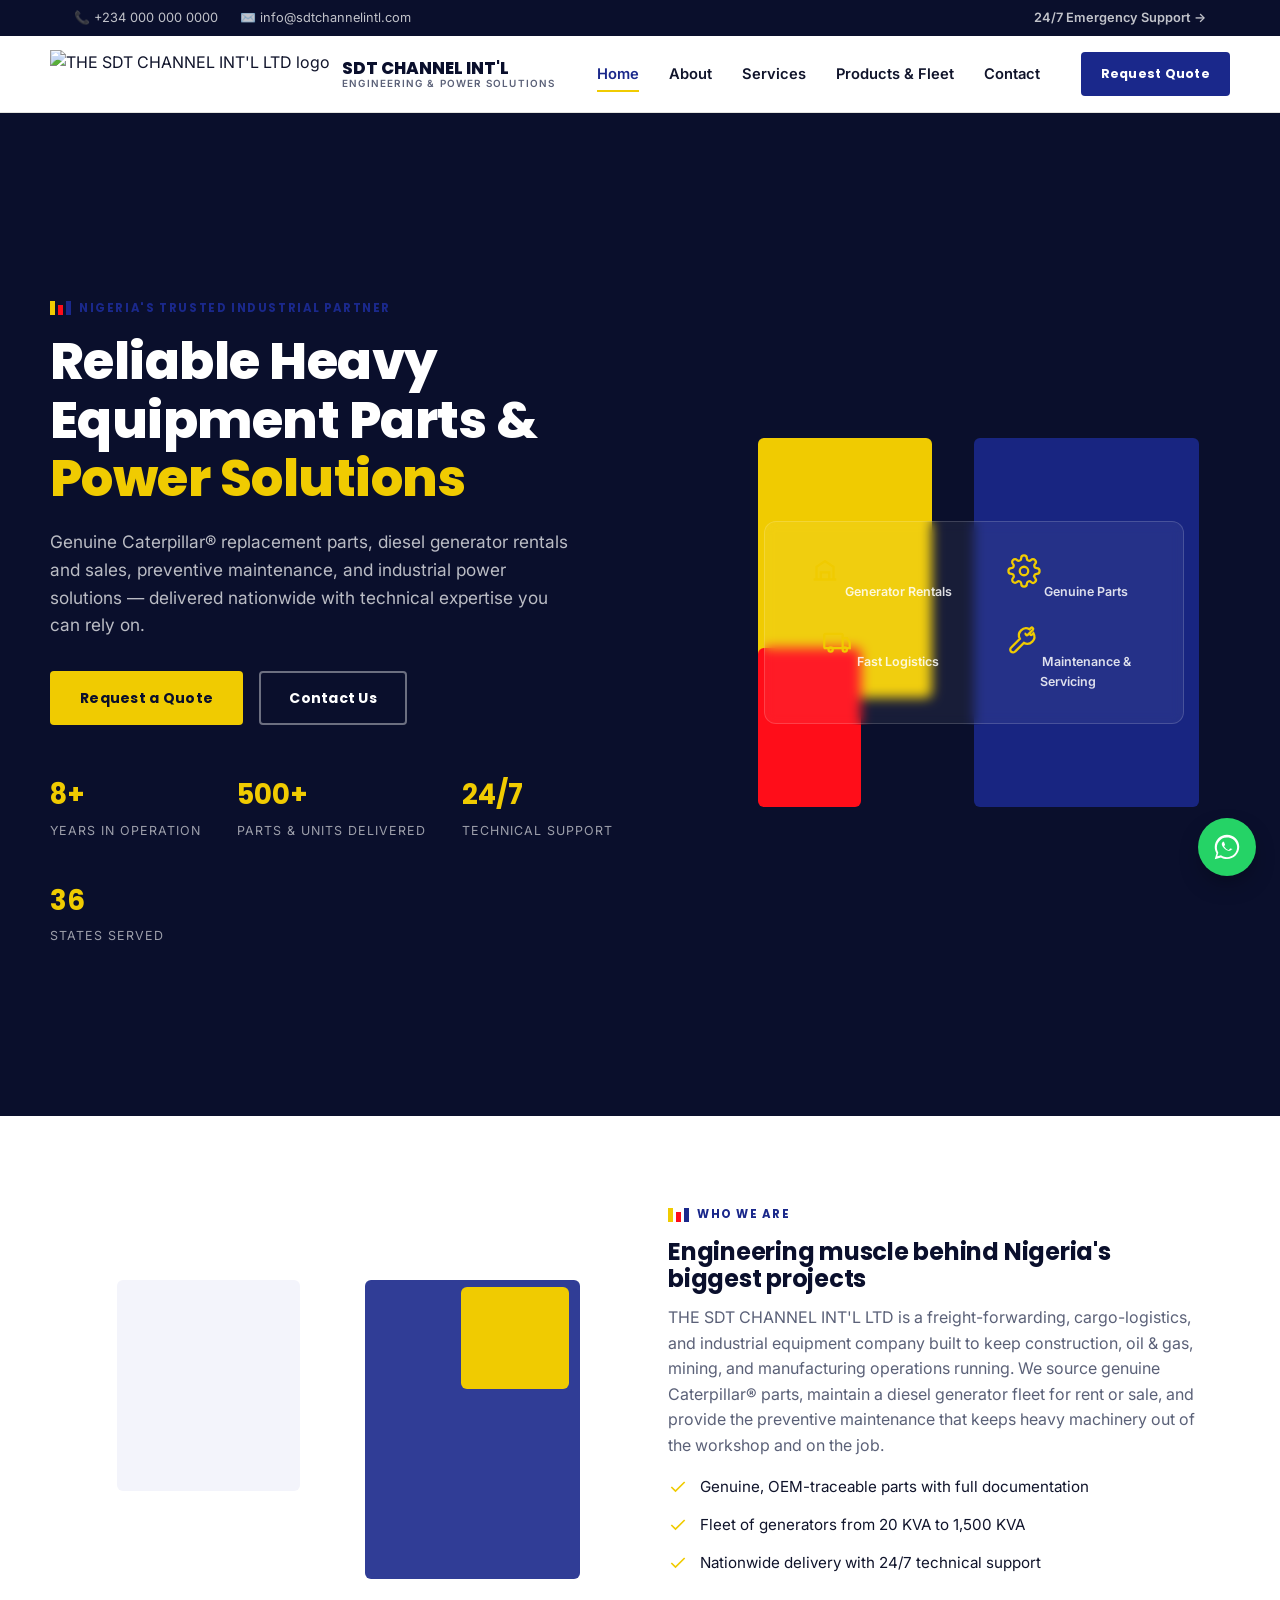
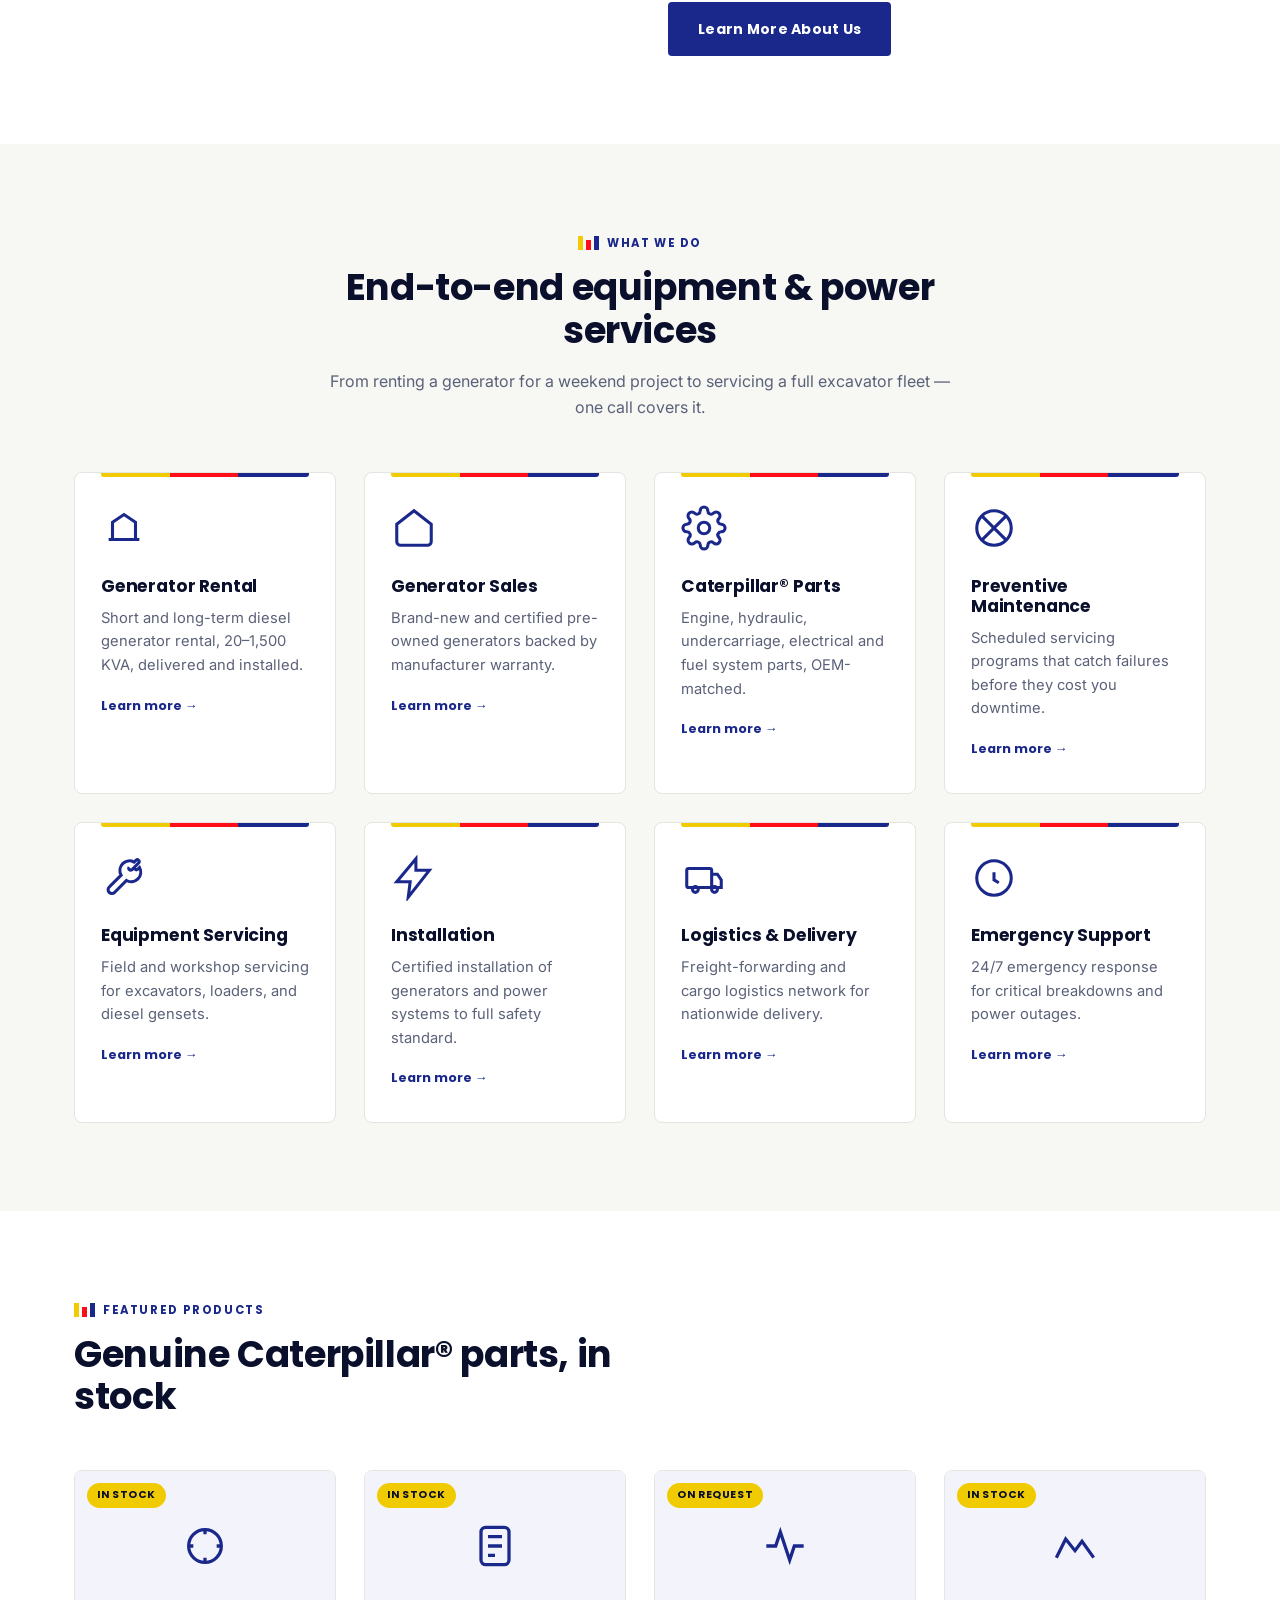
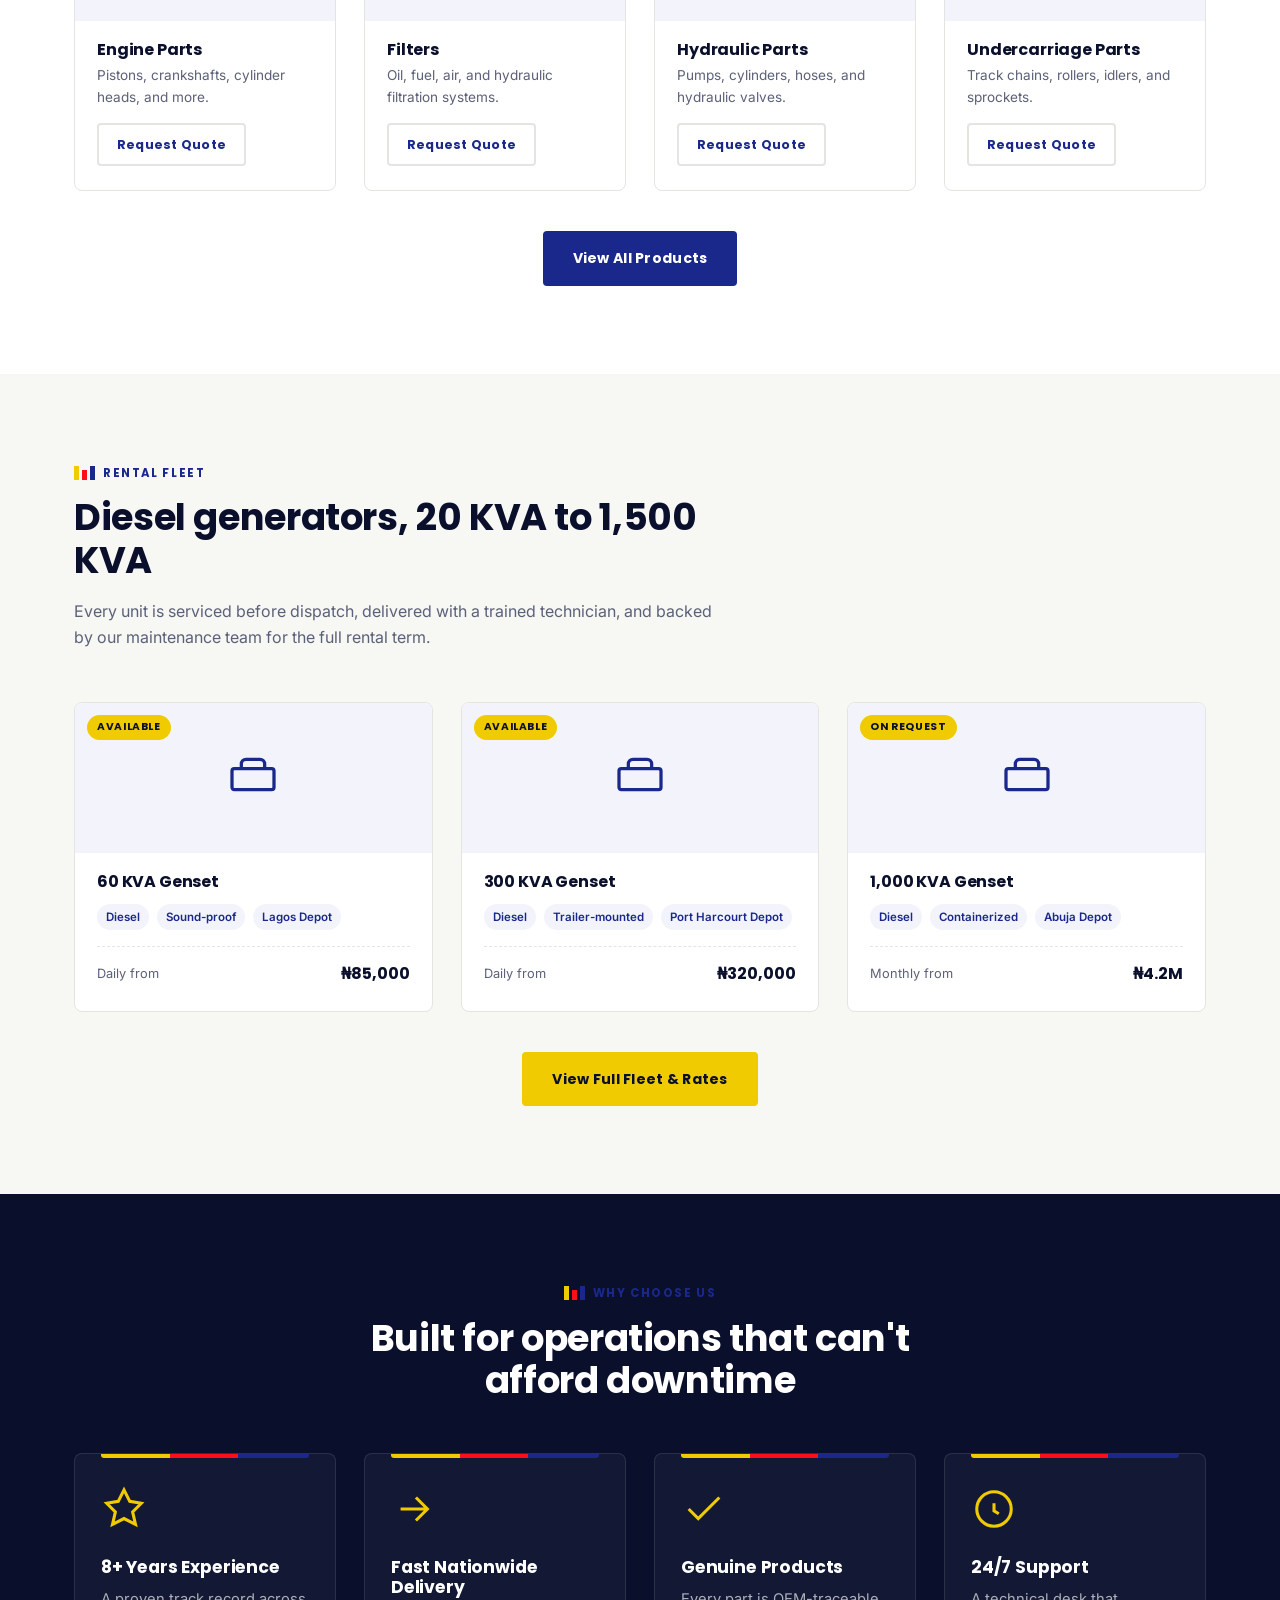
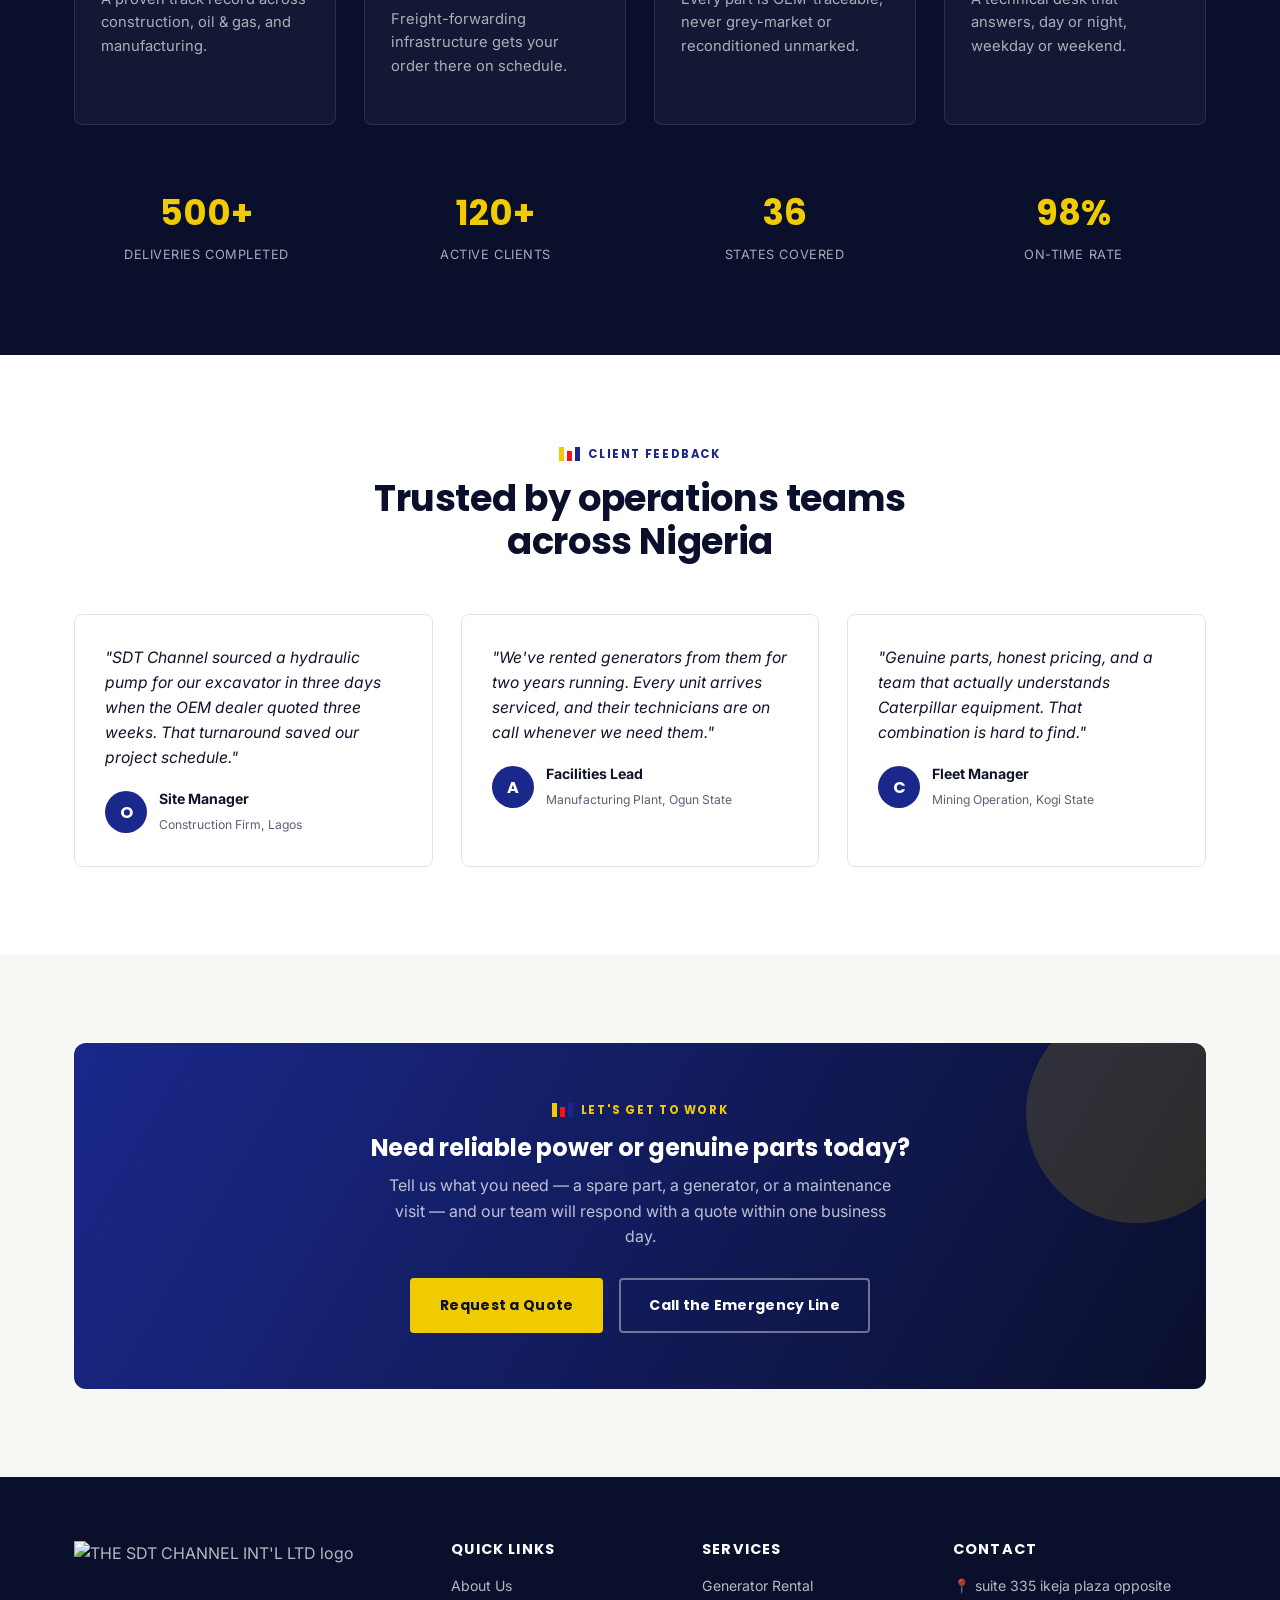
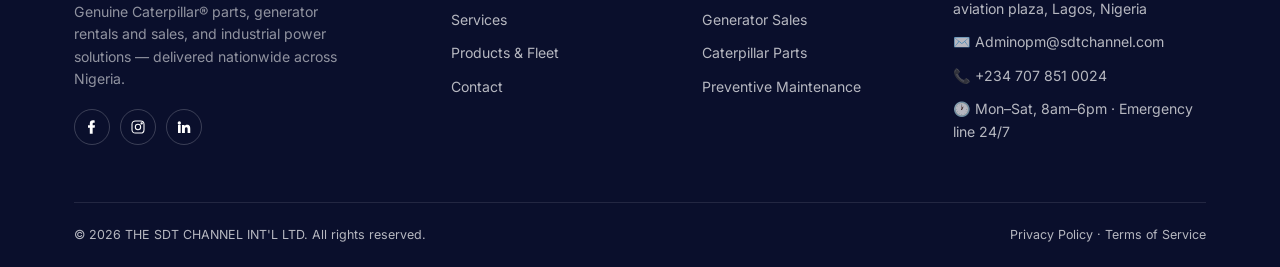
==== commit 8af5a4e3: "contact logo and address" ====
--- a/index.html
+++ b/index.html
@@ -387,9 +387,9 @@
       <div>
         <h4>Contact</h4>
         <ul>
-          <li>📍 Km 16, Lagos-Badagry Expressway, Lagos, Nigeria</li>
-          <li>✉️ info@sdtchannelintl.com</li>
-          <li>📞 +234 000 000 0000</li>
+          <li>📍 suite 335 ikeja plaza opposite aviation plaza, Lagos, Nigeria</li>
+          <li>✉️ Adminopm@sdtchannel.com</li>
+          <li>📞 +234 707 851 0024</li>
           <li>🕐 Mon–Sat, 8am–6pm · Emergency line 24/7</li>
         </ul>
       </div>
@@ -400,7 +400,7 @@
     </div>
   </div>
 </footer>
-<a href="https://wa.me/2340000000000" class="whatsapp-fab" aria-label="Chat on WhatsApp">
+<a href="https://wa.me/2347078510024" class="whatsapp-fab" aria-label="Chat on WhatsApp">
   <svg viewBox="0 0 32 32"><path d="M16 2C8.3 2 2 8.3 2 16c0 2.6.7 5 2 7.1L2 30l7.1-2c2 1.1 4.4 1.8 6.9 1.8 7.7 0 14-6.3 14-14S23.7 2 16 2zm0 25.6c-2.3 0-4.5-.6-6.4-1.8l-.5-.3-4.2 1.2 1.2-4.1-.3-.5A11.6 11.6 0 1 1 27.6 16c0 6.4-5.2 11.6-11.6 11.6zm6.4-8.7c-.3-.2-2-1-2.3-1.1-.3-.1-.5-.2-.8.2s-.9 1.1-1.1 1.3-.4.3-.8.1a9.3 9.3 0 0 1-4.6-4c-.3-.6.3-.5.9-1.7.1-.2 0-.4 0-.5S12.9 11 12.7 10.5c-.2-.5-.4-.4-.6-.4h-.5c-.2 0-.5.1-.7.4s-.9.9-.9 2.2.9 2.6 1.1 2.8c.1.2 1.9 3 4.7 4.1.7.3 1.2.5 1.6.6.7.2 1.3.2 1.8.1.6-.1 1.7-.7 2-1.4.2-.6.2-1.2.1-1.4z"/></svg>
 </a>
 
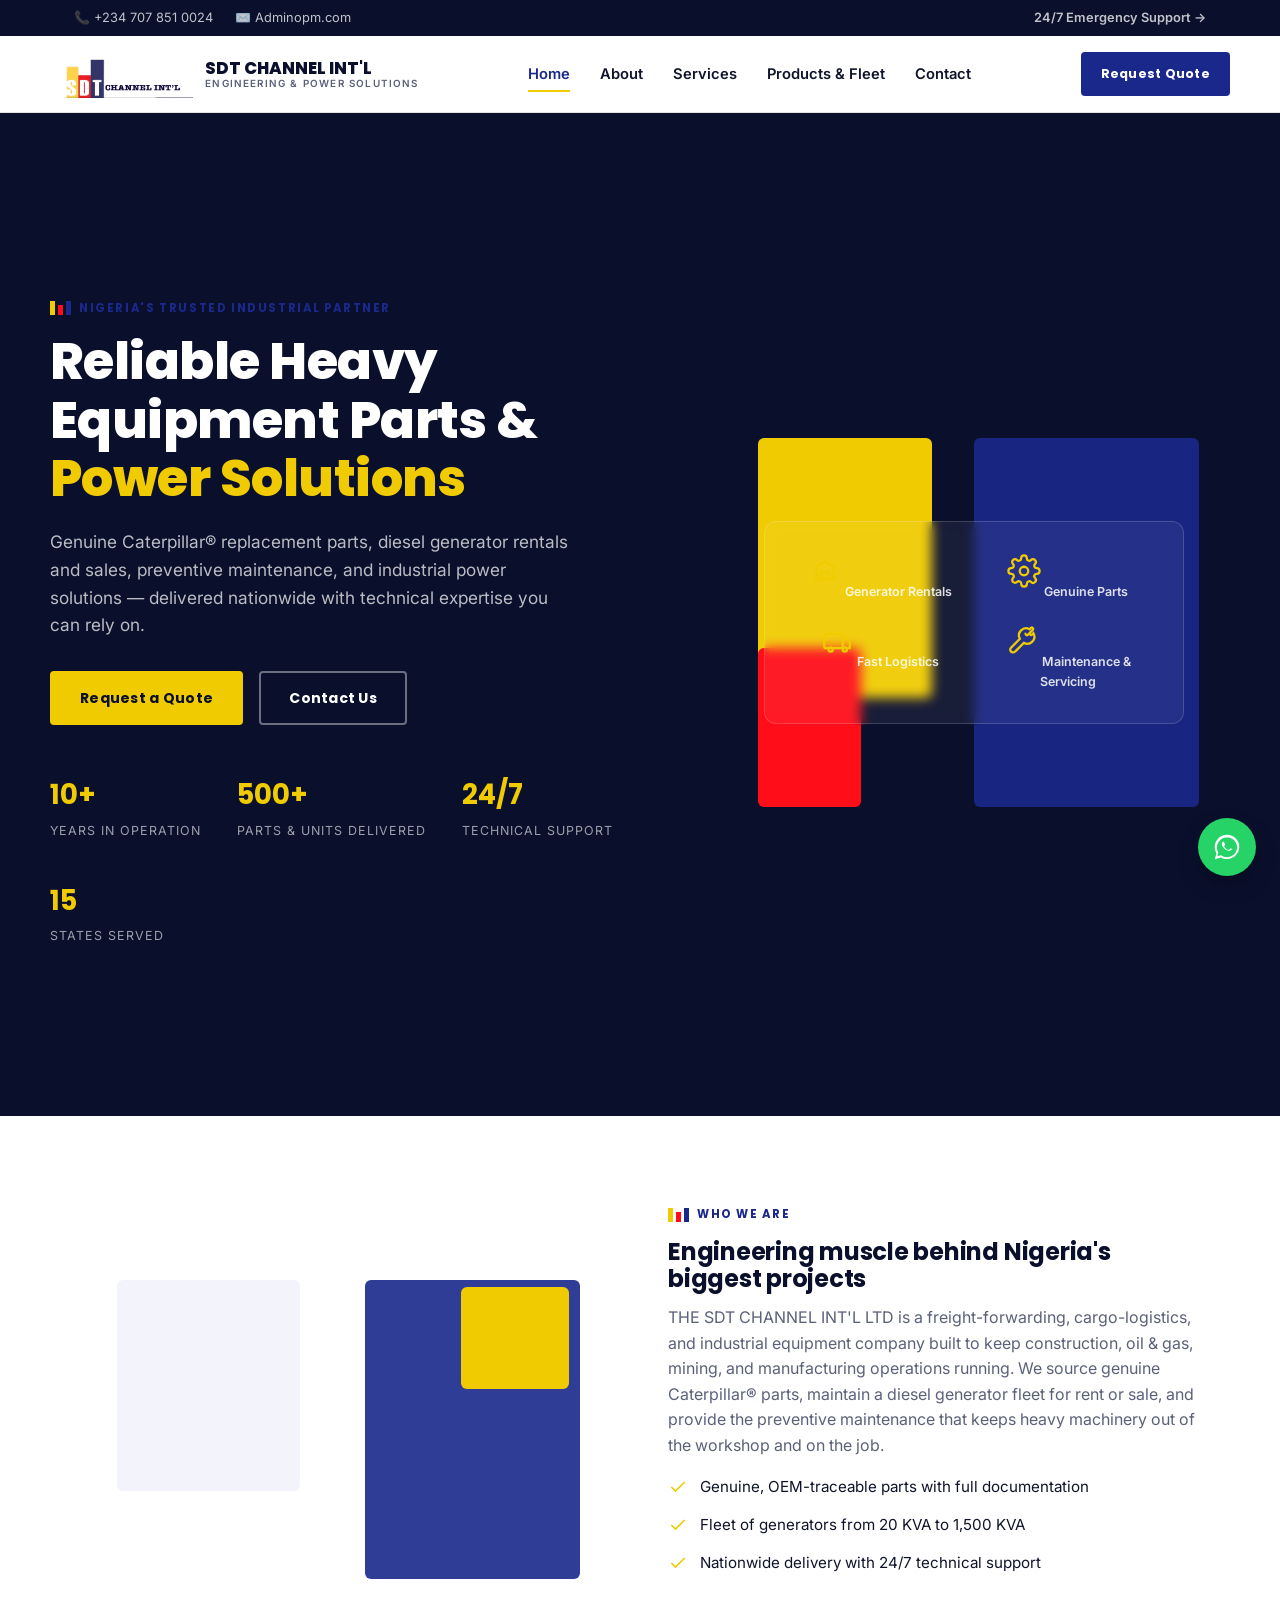
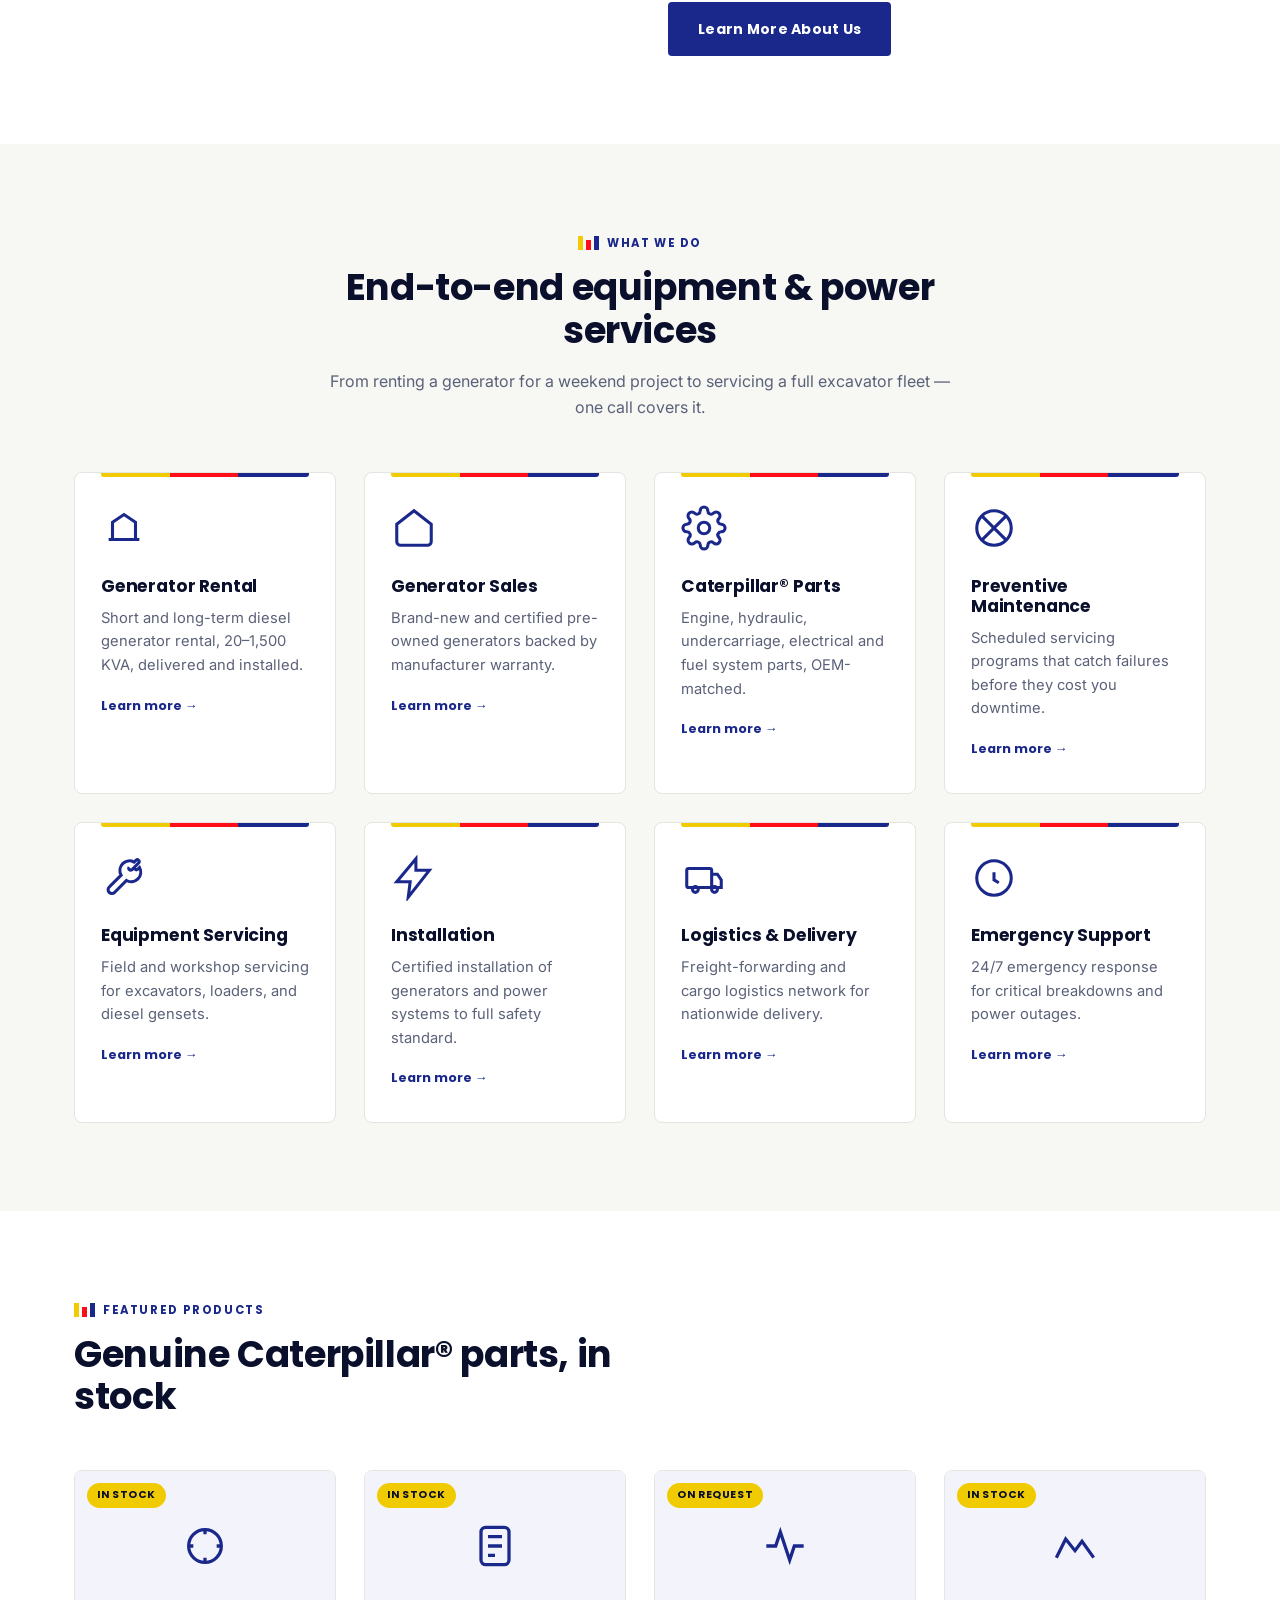
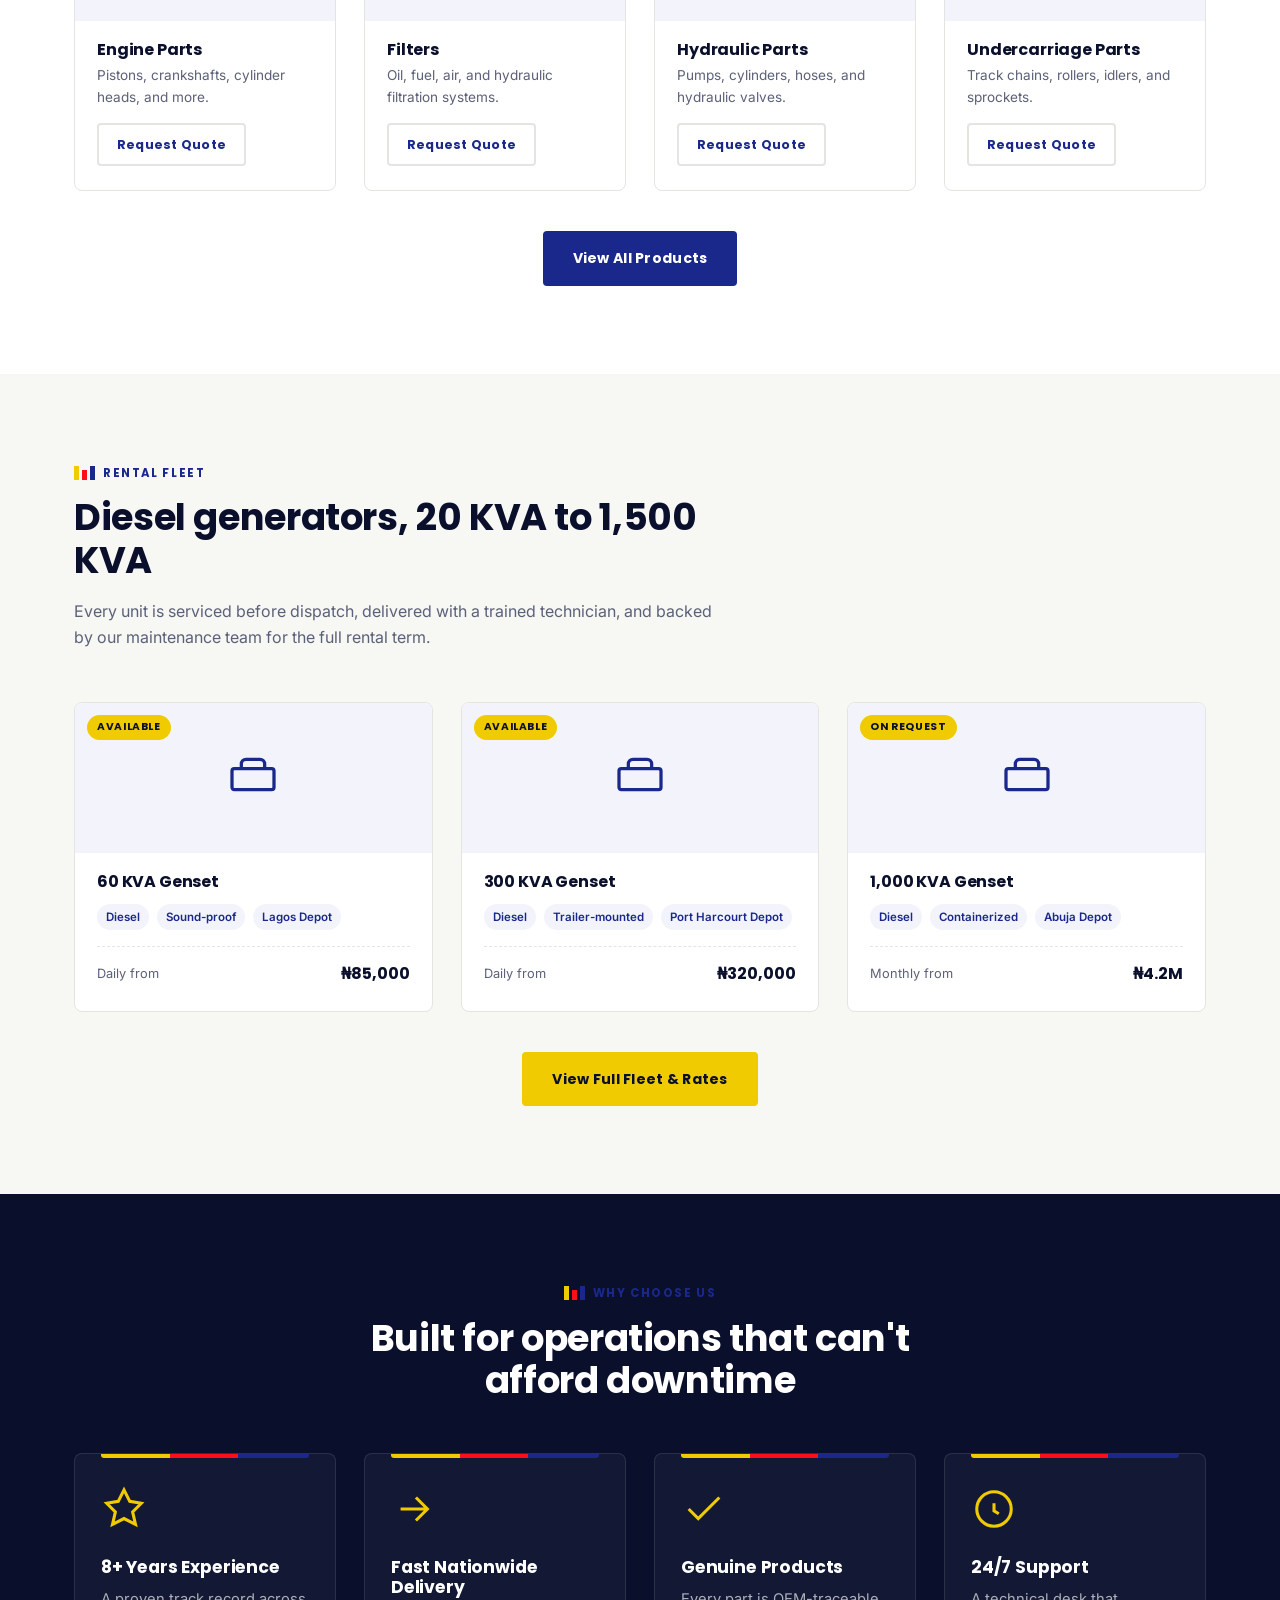
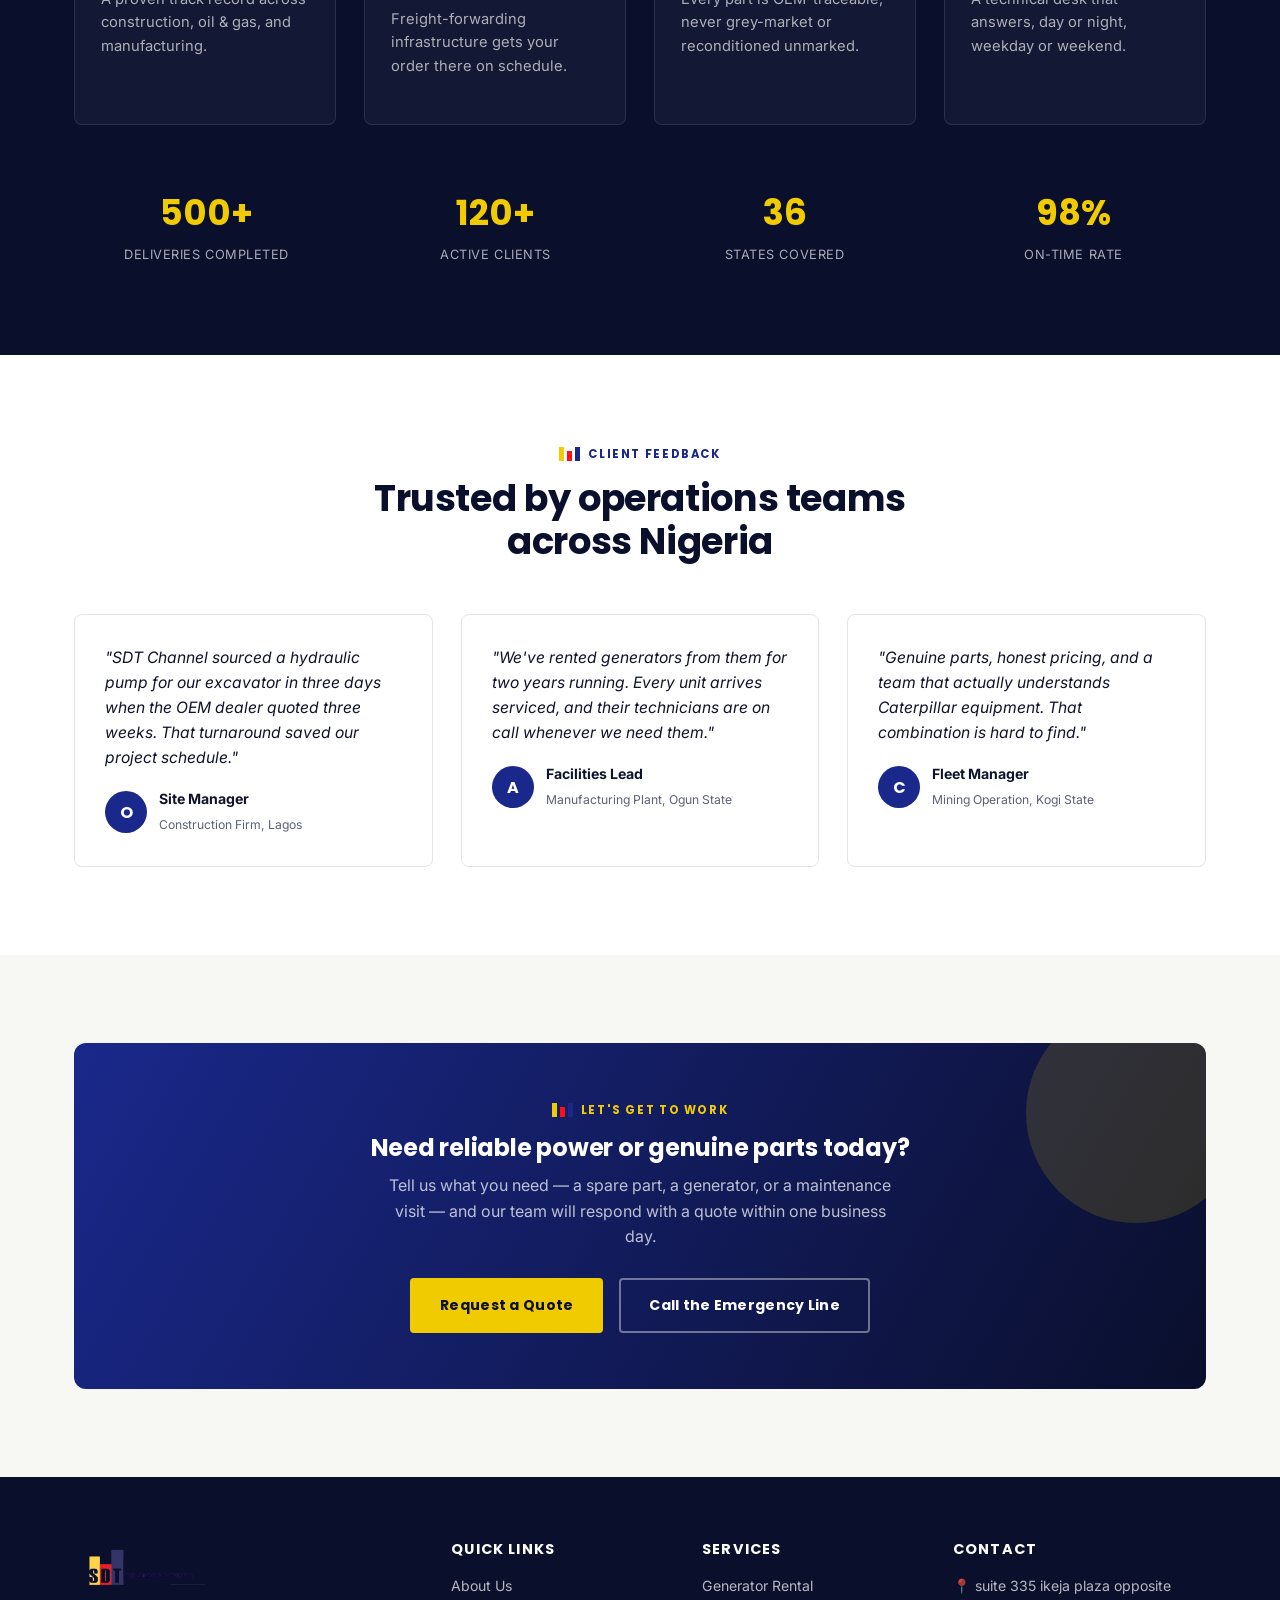
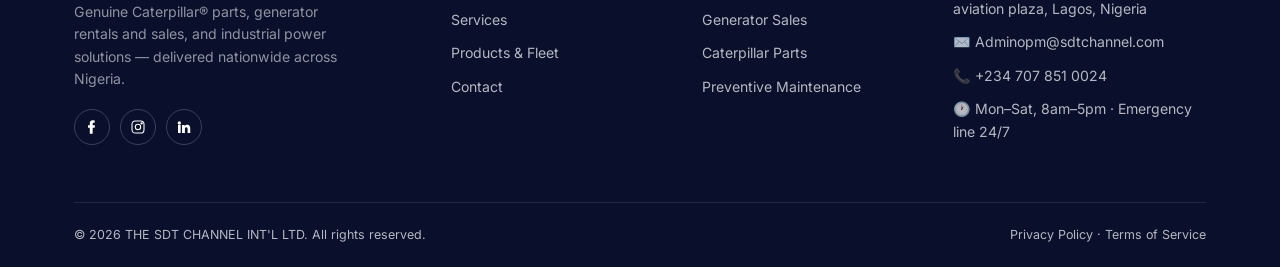
==== commit b62b22ff: "contact" ====
--- a/index.html
+++ b/index.html
@@ -15,8 +15,8 @@
   <div class="topbar">
     <div class="container">
       <div class="topbar-links">
-        <a href="tel:+2340000000000">📞 +234 000 000 0000</a>
-        <a href="mailto:info@sdtchannelintl.com">✉️ info@sdtchannelintl.com</a>
+        <a href="tel:+2347078510024">📞 +234 707 851 0024</a>
+        <a href="mailto:Adminopm.com">✉️ Adminopm.com</a>
       </div>
       <a href="contact.html" class="topbar-emergency">24/7 Emergency Support →</a>
     </div>
@@ -54,10 +54,10 @@
         <a href="contact.html" class="btn btn-outline">Contact Us</a>
       </div>
       <div class="hero-stats">
-        <div><strong>8+</strong><span>Years in Operation</span></div>
+        <div><strong>10+</strong><span>Years in Operation</span></div>
         <div><strong>500+</strong><span>Parts &amp; Units Delivered</span></div>
         <div><strong>24/7</strong><span>Technical Support</span></div>
-        <div><strong>36</strong><span>States Served</span></div>
+        <div><strong>15</strong><span>States Served</span></div>
       </div>
     </div>
     <div class="hero-art">
@@ -347,7 +347,7 @@
       <p>Tell us what you need — a spare part, a generator, or a maintenance visit — and our team will respond with a quote within one business day.</p>
       <div class="cta-actions">
         <a href="contact.html" class="btn btn-gold">Request a Quote</a>
-        <a href="tel:+2340000000000" class="btn btn-outline">Call the Emergency Line</a>
+        <a href="tel:+234 707 851 0024" class="btn btn-outline">Call the Emergency Line</a>
       </div>
     </div>
   </div>
@@ -390,7 +390,7 @@
           <li>📍 suite 335 ikeja plaza opposite aviation plaza, Lagos, Nigeria</li>
           <li>✉️ Adminopm@sdtchannel.com</li>
           <li>📞 +234 707 851 0024</li>
-          <li>🕐 Mon–Sat, 8am–6pm · Emergency line 24/7</li>
+          <li>🕐 Mon–Sat, 8am–5pm · Emergency line 24/7</li>
         </ul>
       </div>
     </div>
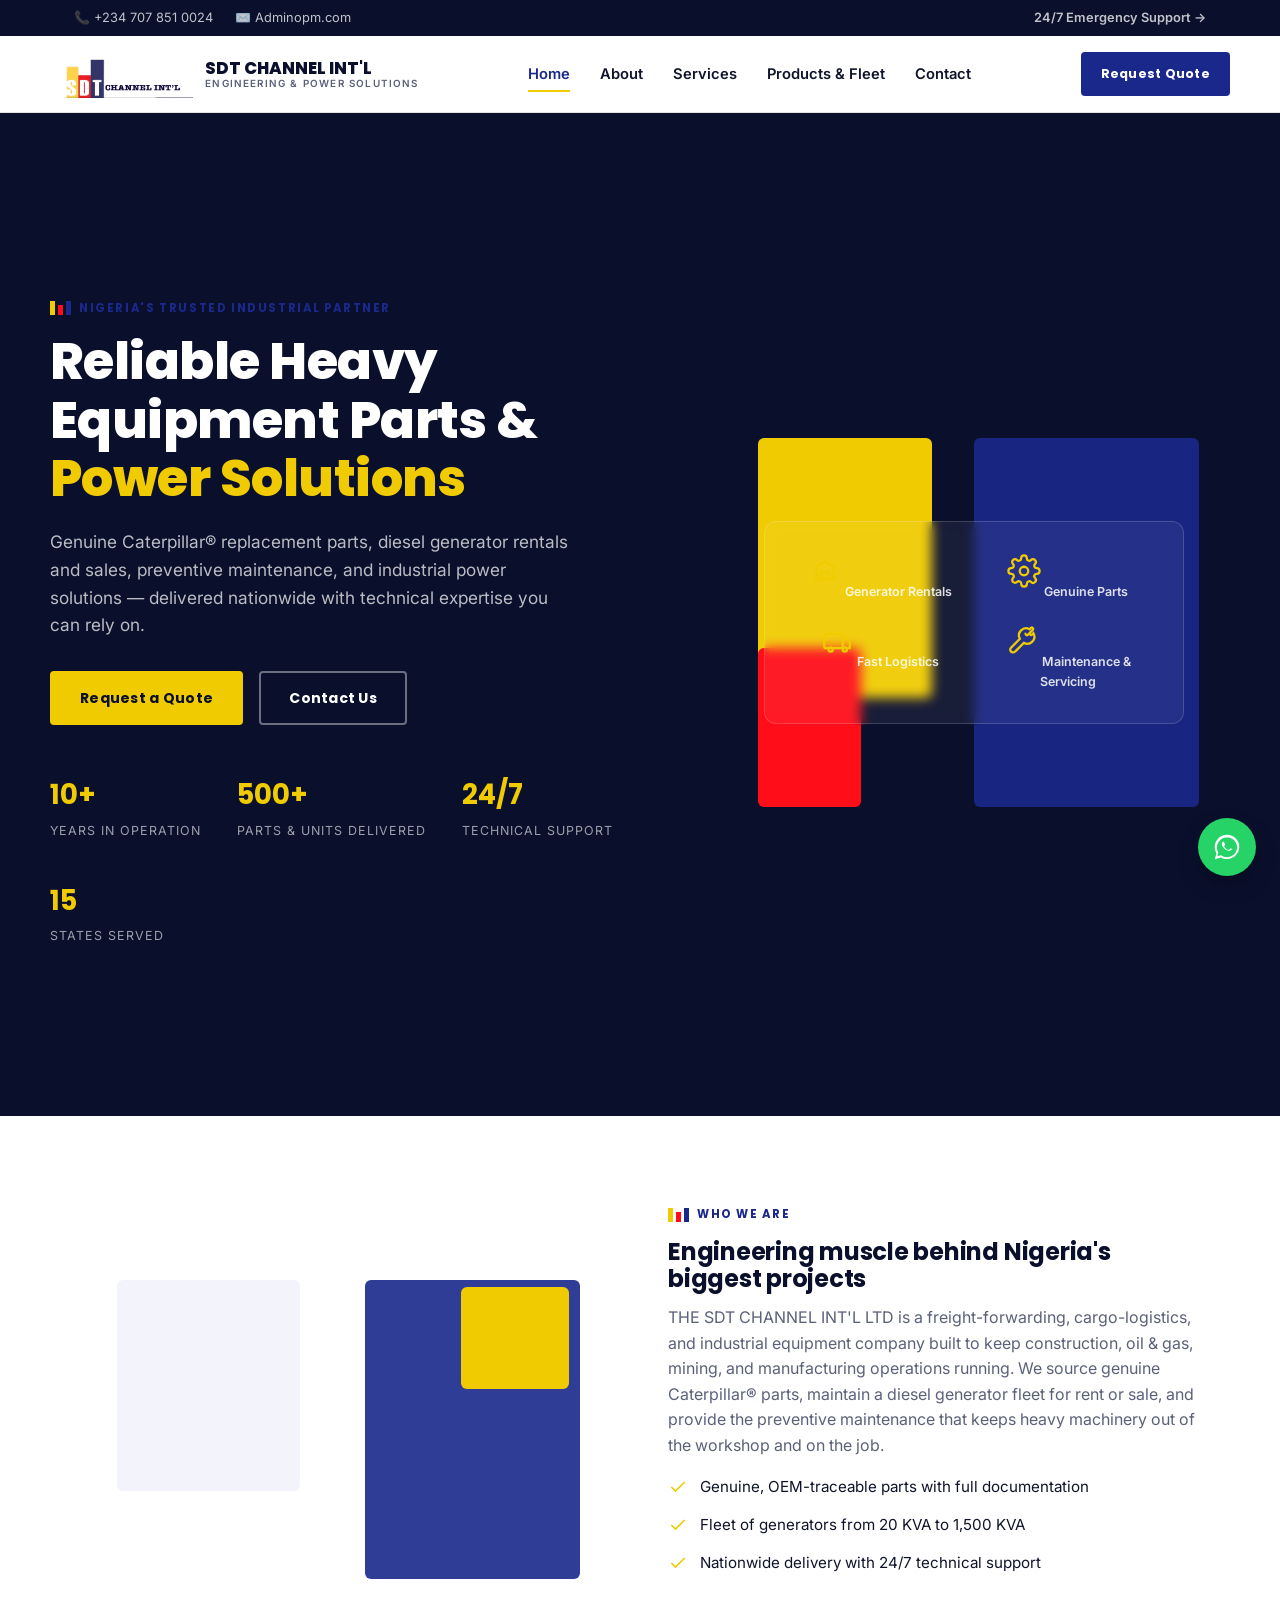
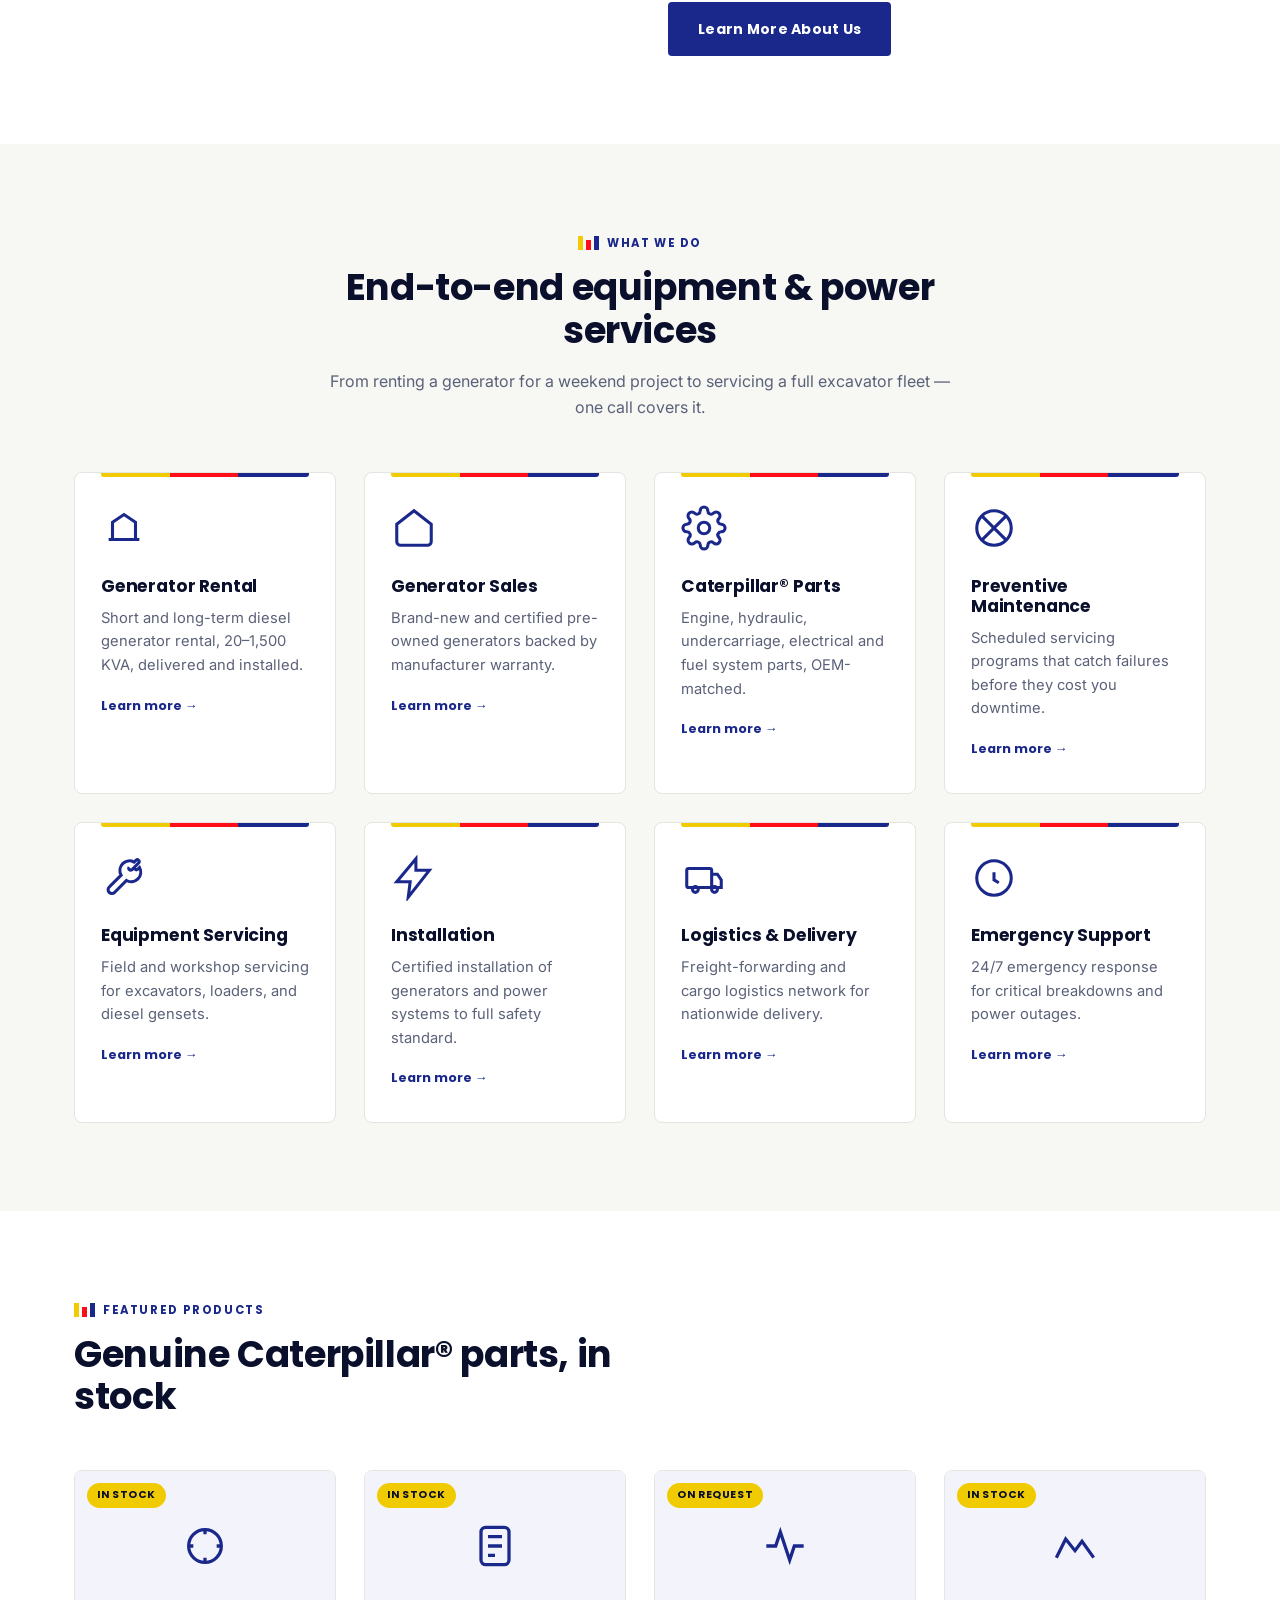
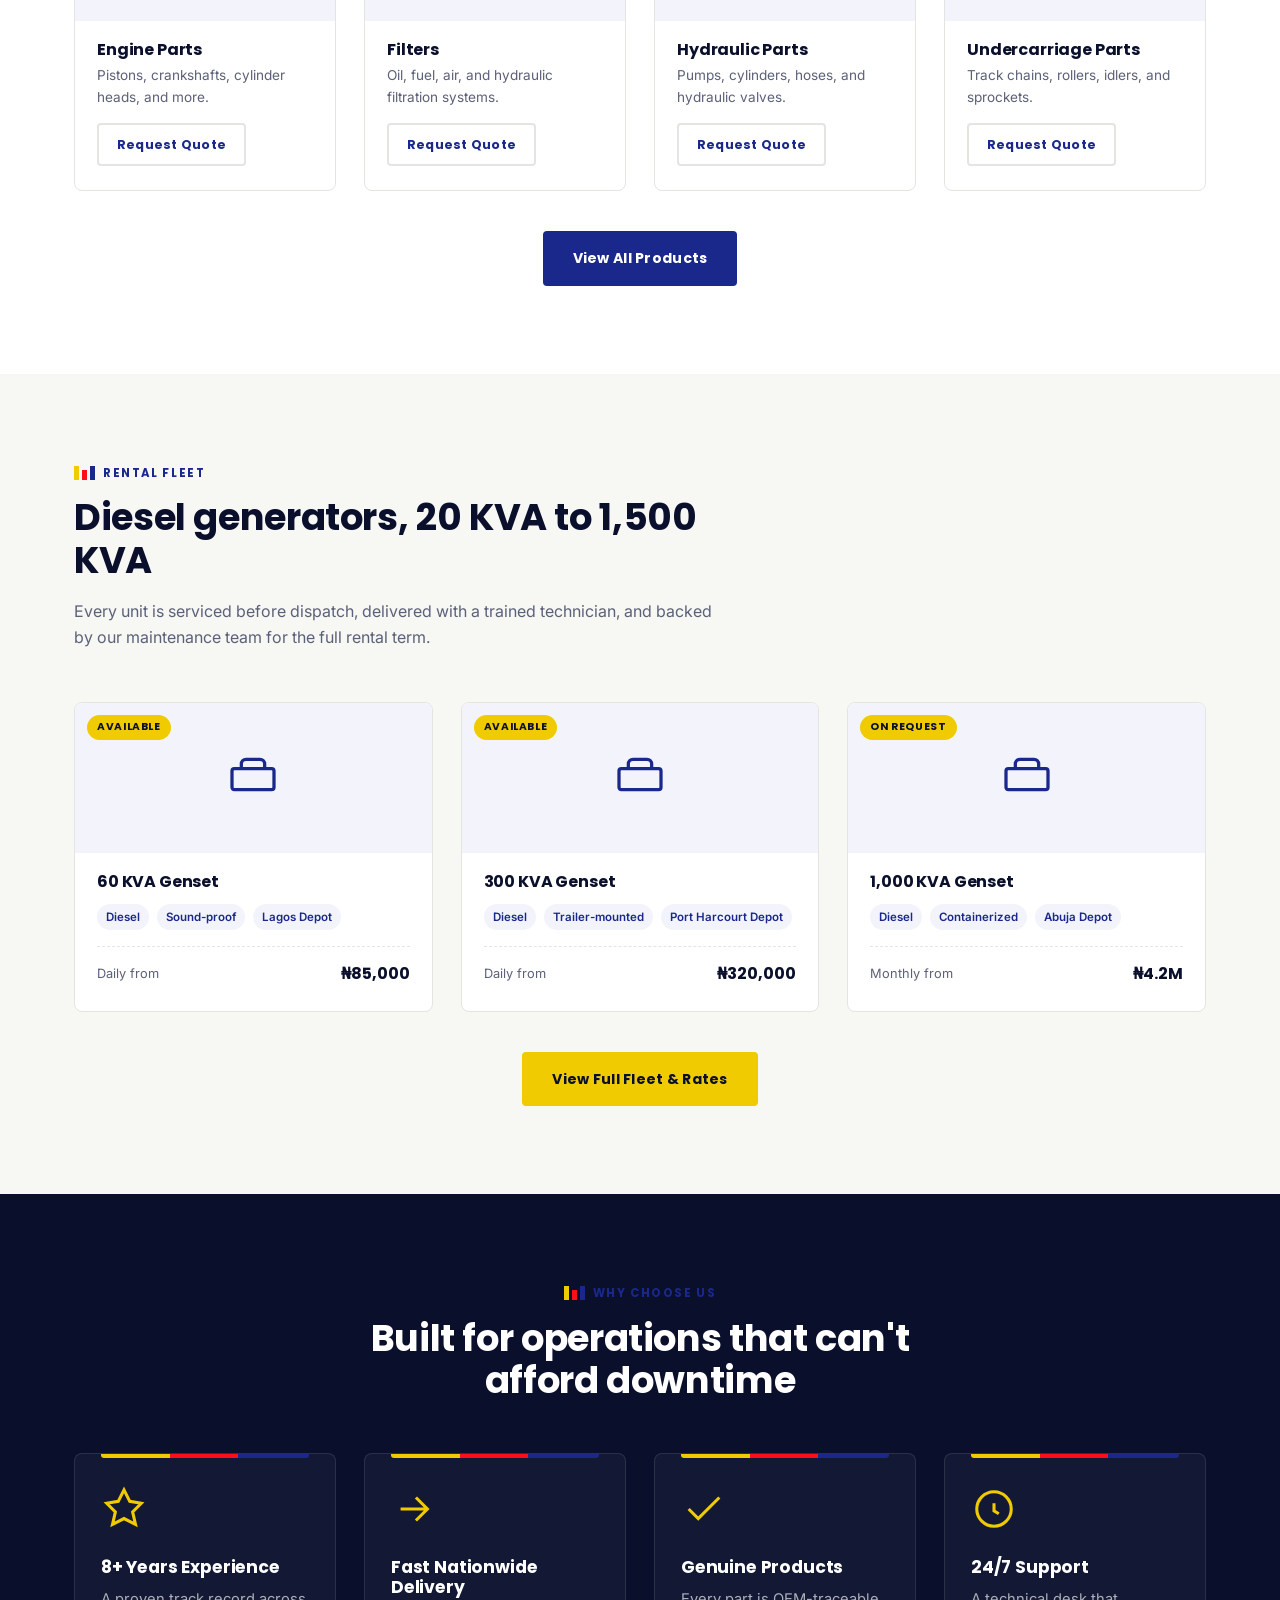
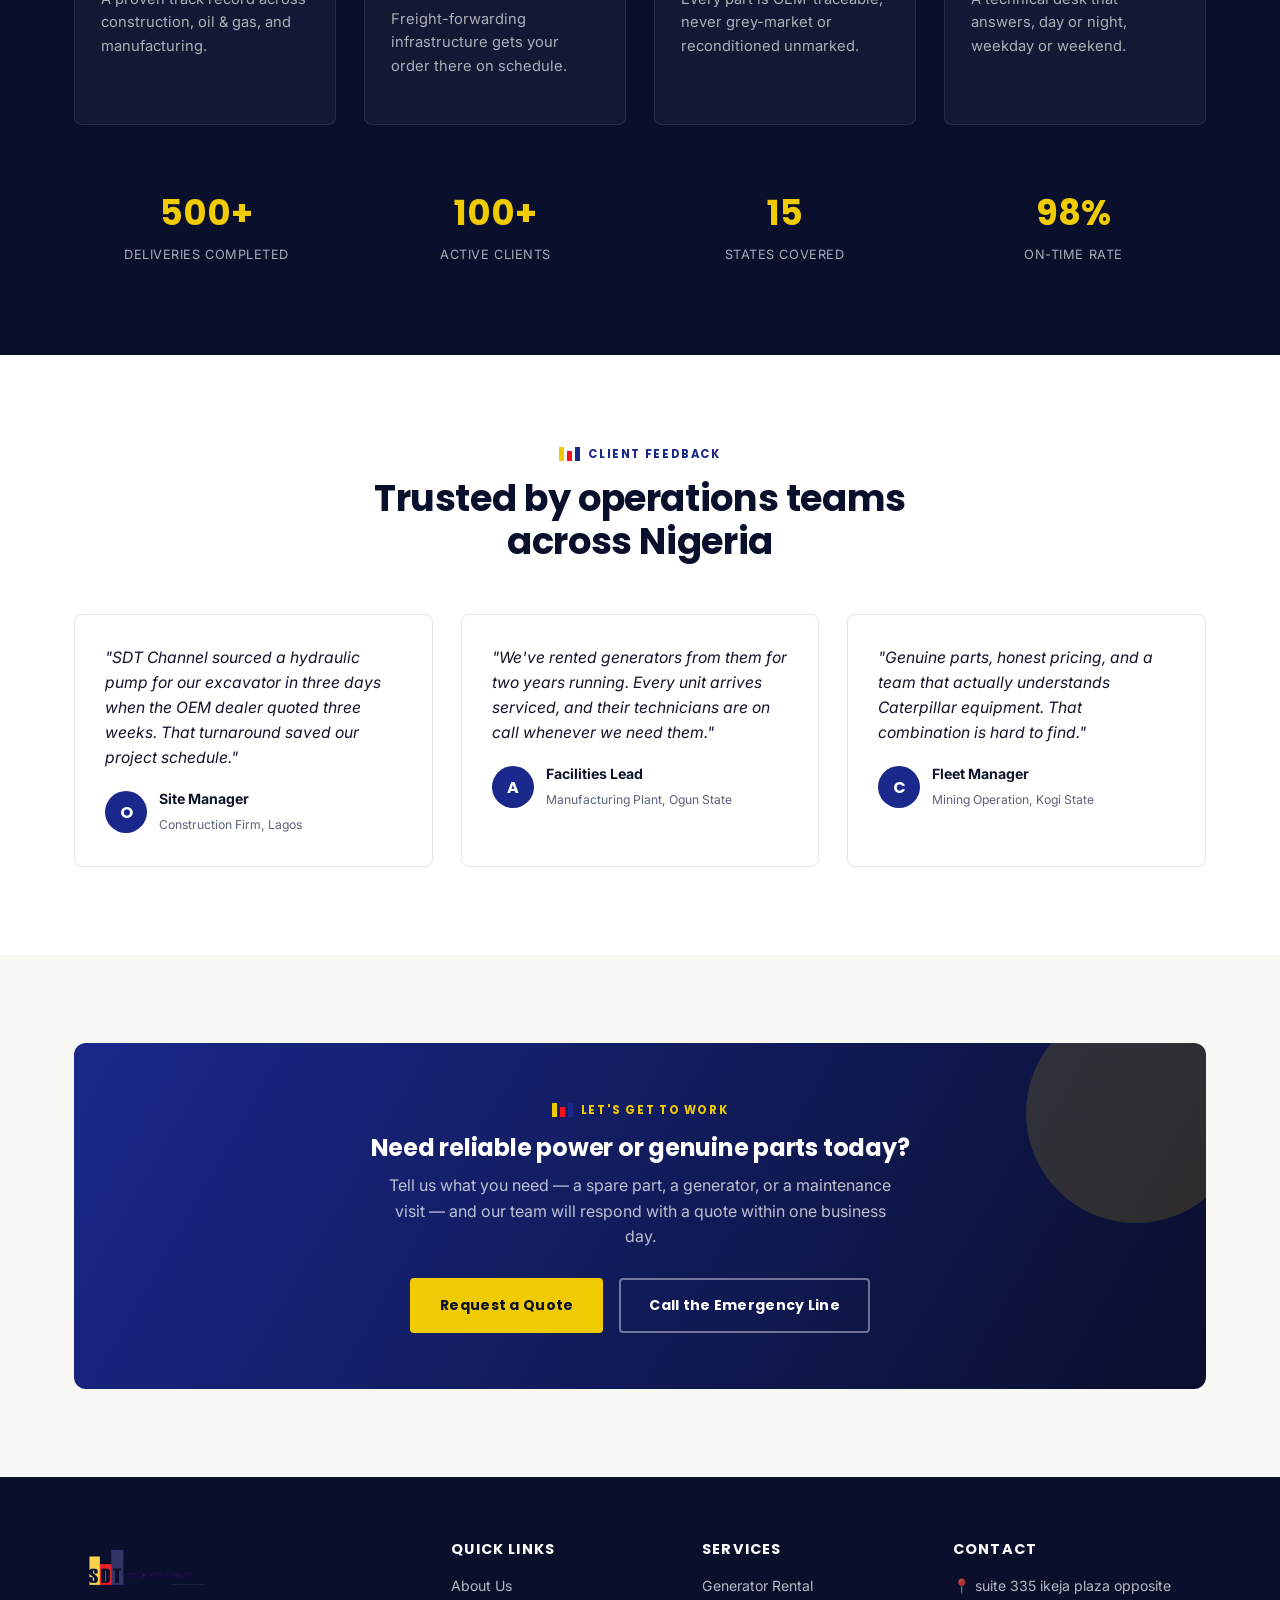
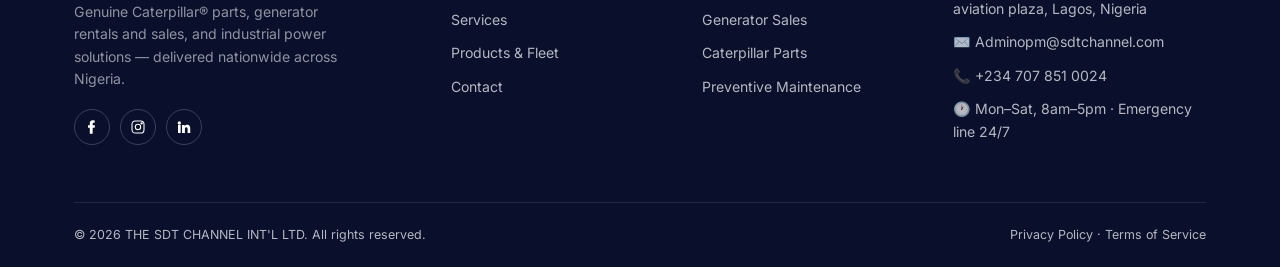
==== commit fb6602b8: "location contact" ====
--- a/index.html
+++ b/index.html
@@ -307,8 +307,8 @@
     </div>
     <div class="stat-strip">
       <div><strong>500+</strong><span>Deliveries Completed</span></div>
-      <div><strong>120+</strong><span>Active Clients</span></div>
-      <div><strong>36</strong><span>States Covered</span></div>
+      <div><strong>100+</strong><span>Active Clients</span></div>
+      <div><strong>15</strong><span>States Covered</span></div>
       <div><strong>98%</strong><span>On-Time Rate</span></div>
     </div>
   </div>
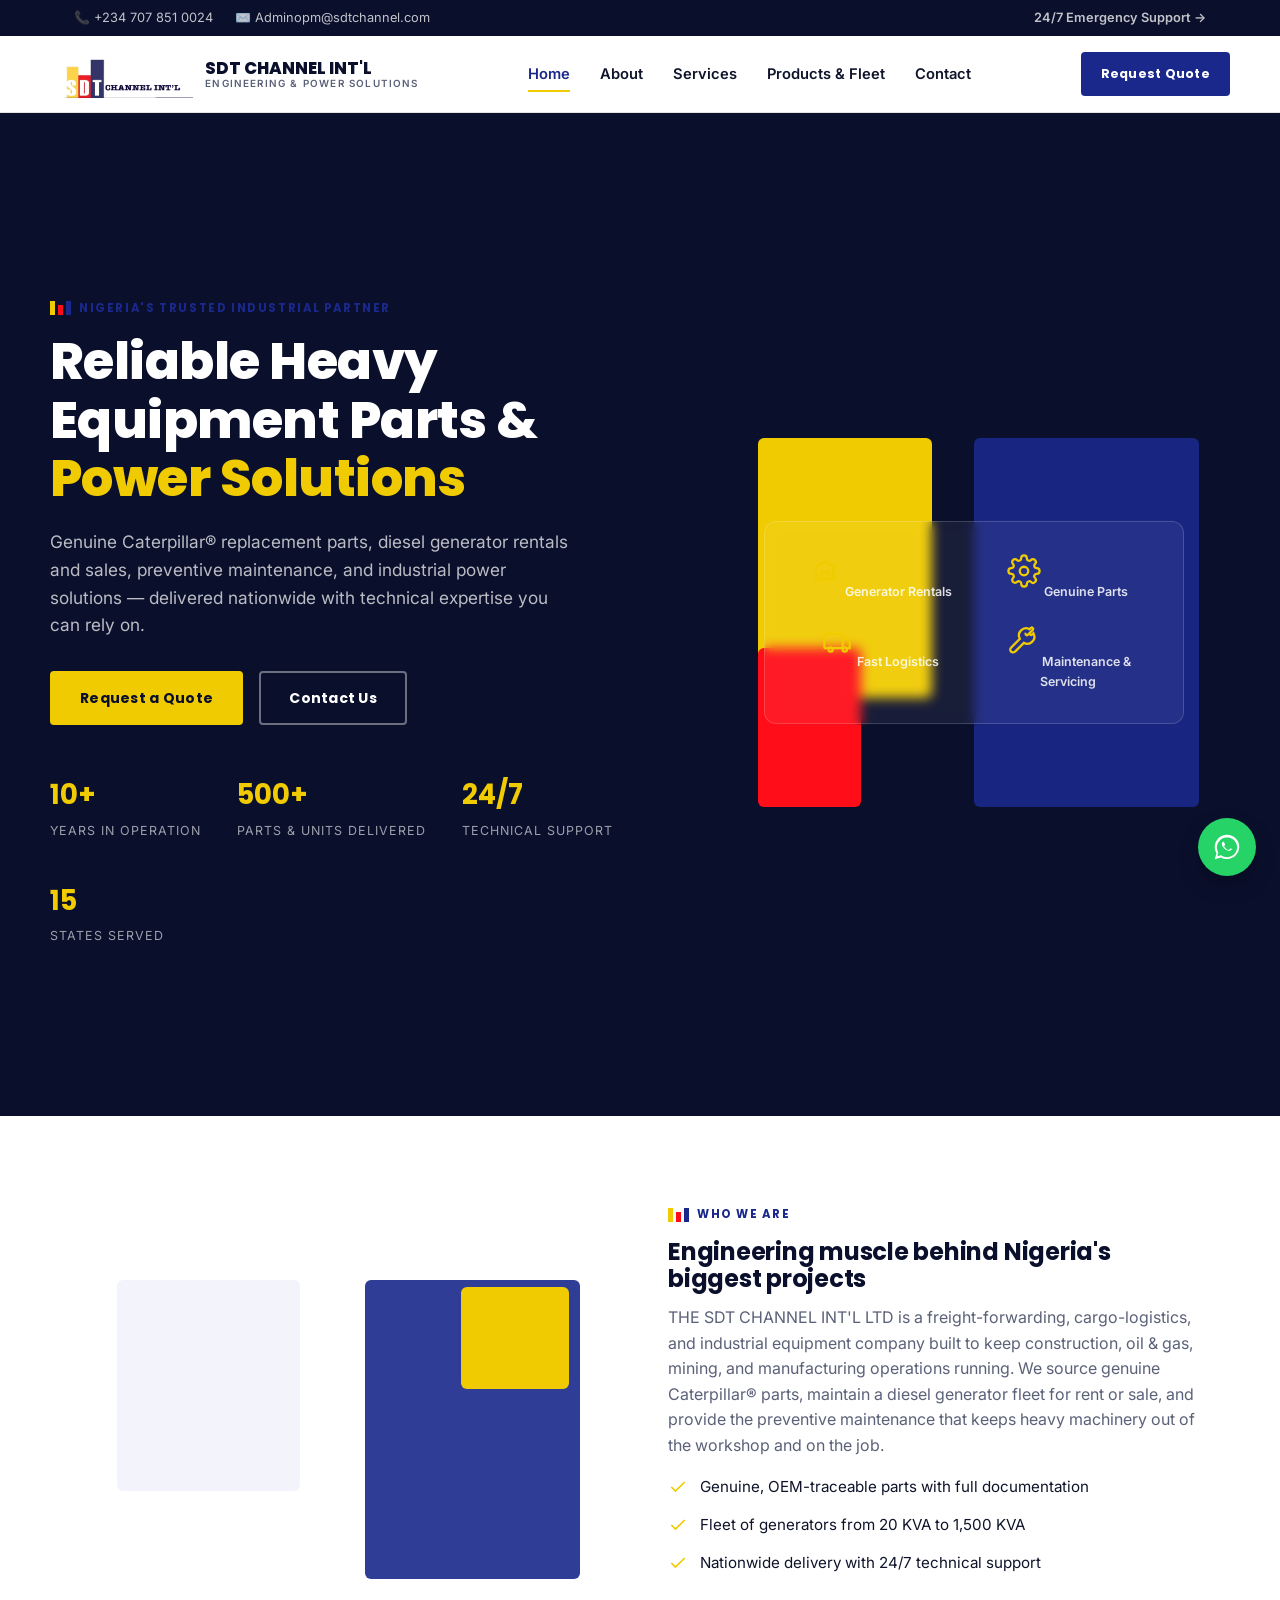
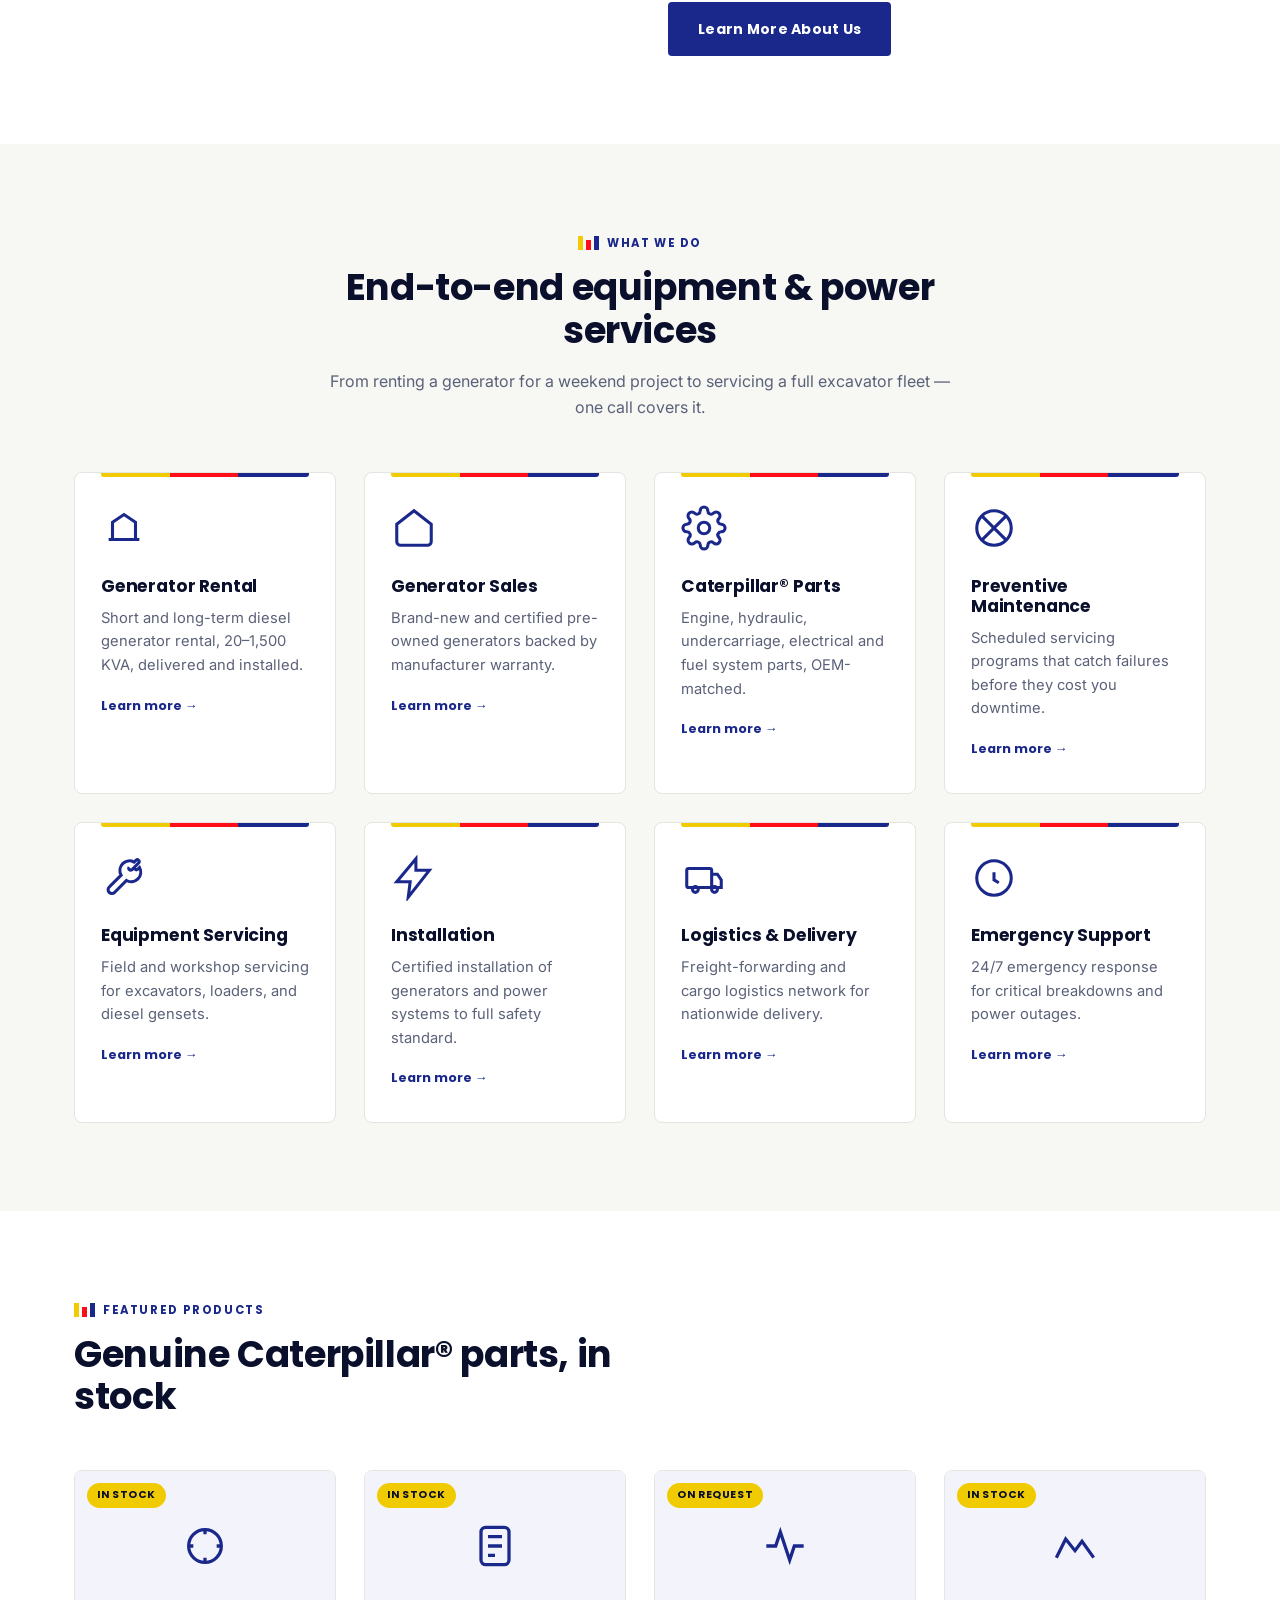
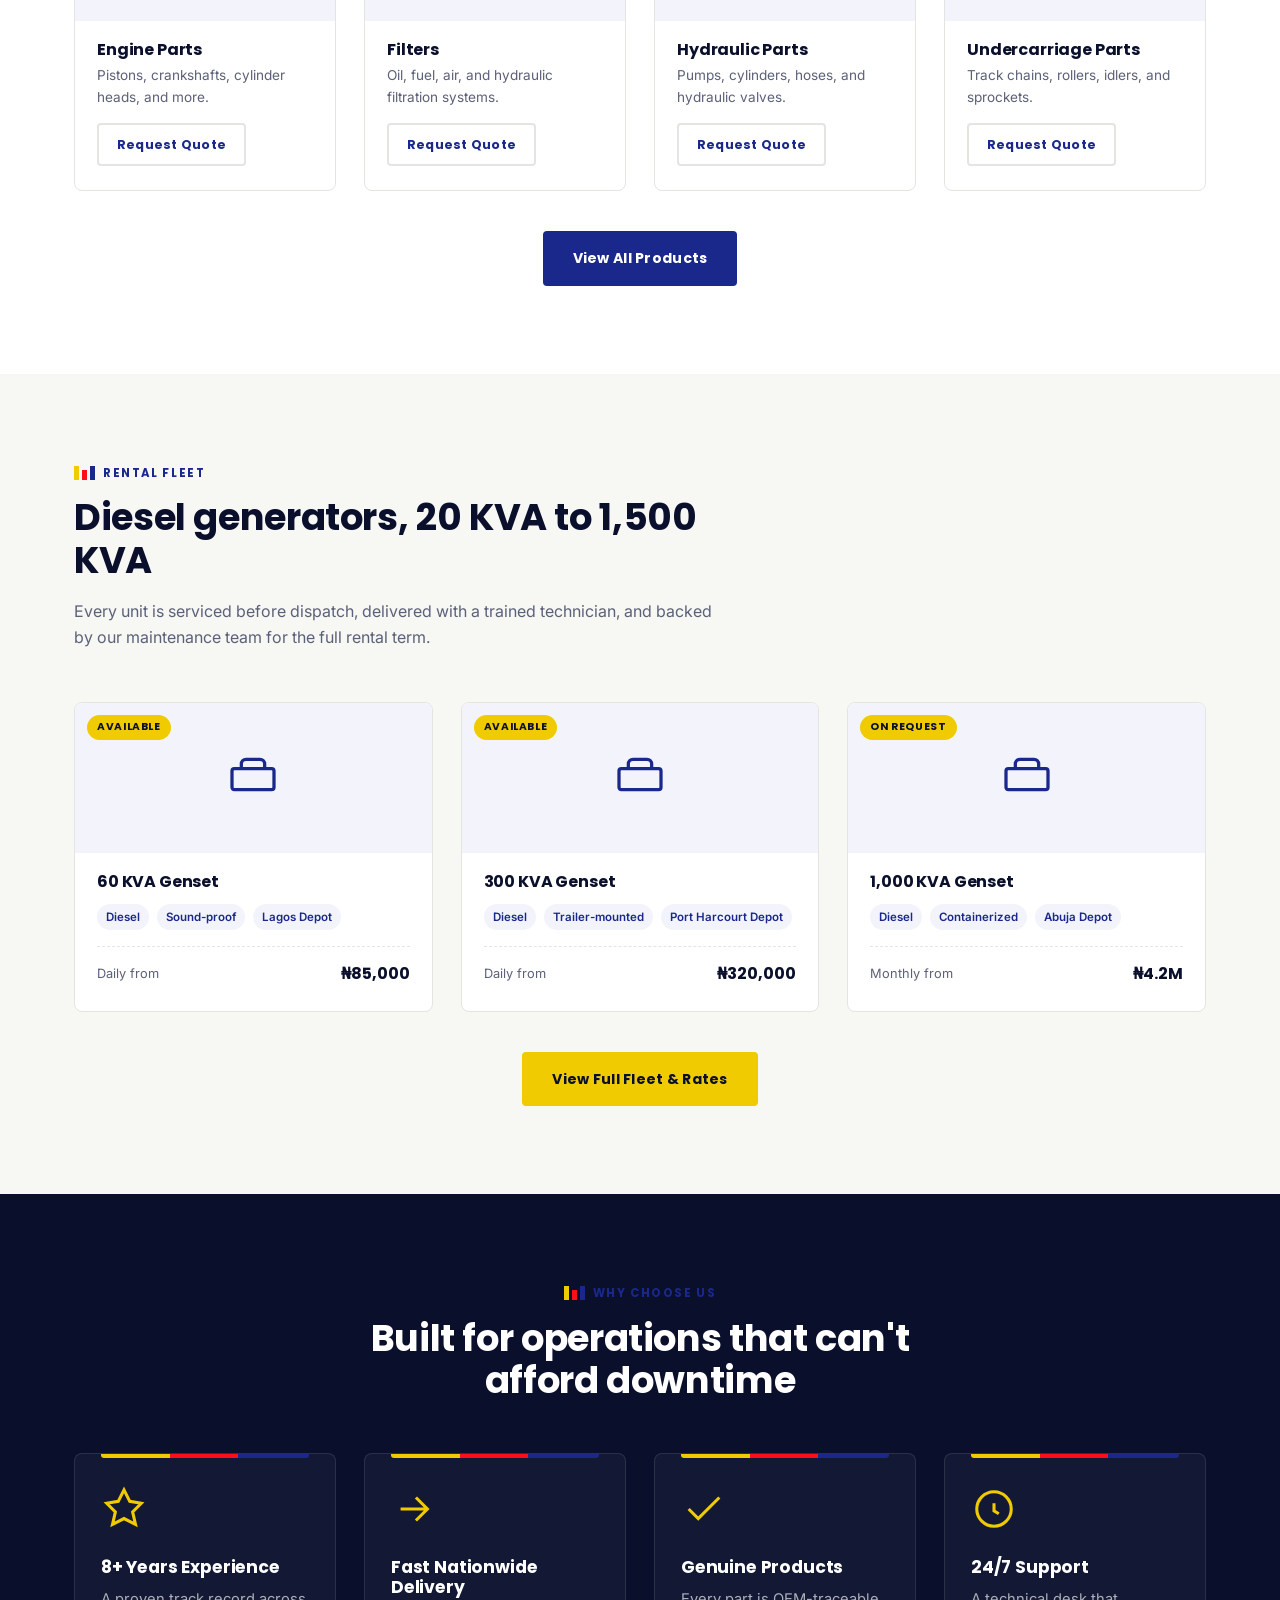
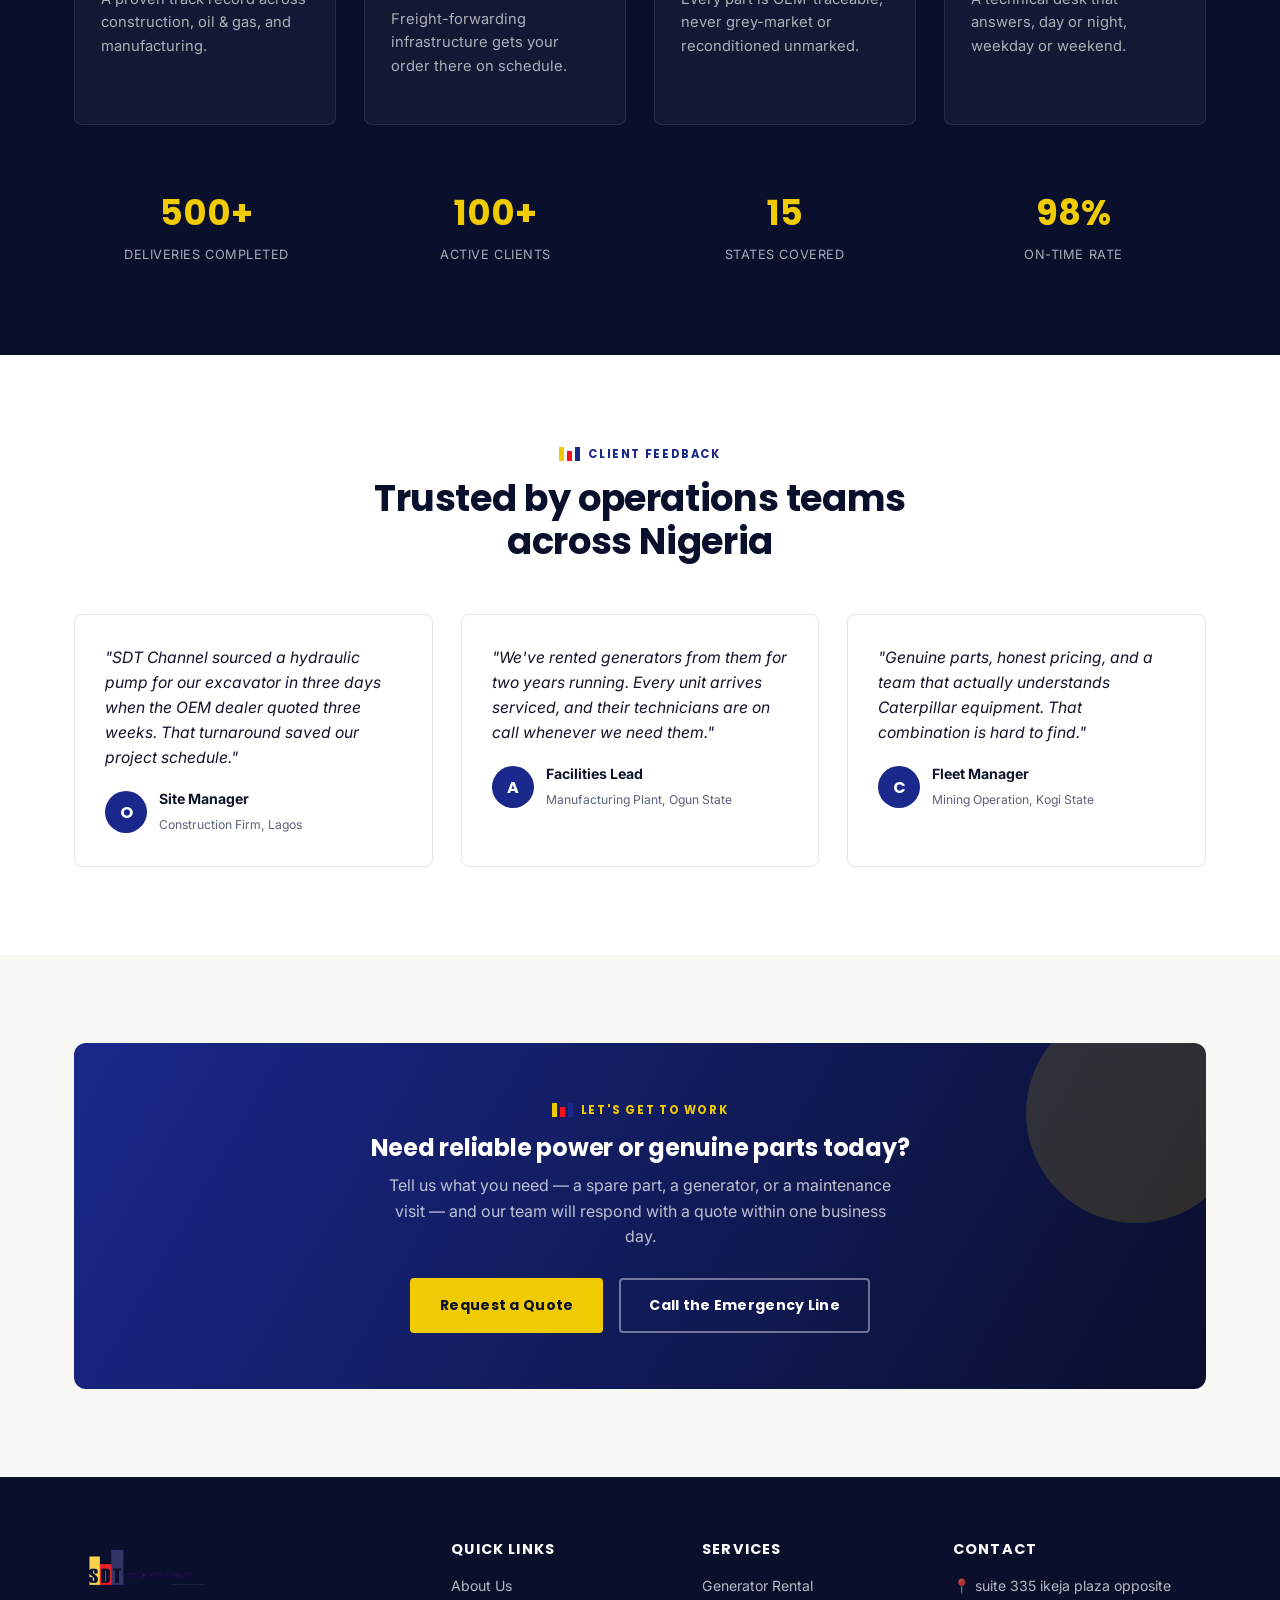
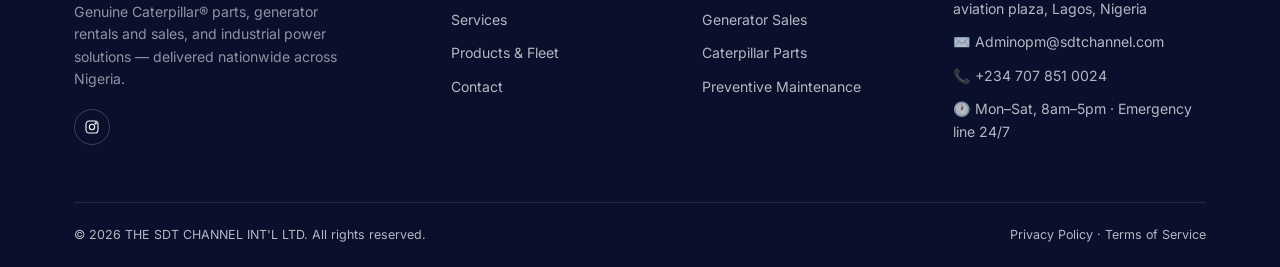
==== commit a23d9ef6: "animation" ====
--- a/index.html
+++ b/index.html
@@ -16,7 +16,7 @@
     <div class="container">
       <div class="topbar-links">
         <a href="tel:+2347078510024">📞 +234 707 851 0024</a>
-        <a href="mailto:Adminopm.com">✉️ Adminopm.com</a>
+        <a href="mailto:Adminopm@sdtchannel.com">✉️ Adminopm@sdtchannel.com</a>
       </div>
       <a href="contact.html" class="topbar-emergency">24/7 Emergency Support →</a>
     </div>
@@ -347,7 +347,7 @@
       <p>Tell us what you need — a spare part, a generator, or a maintenance visit — and our team will respond with a quote within one business day.</p>
       <div class="cta-actions">
         <a href="contact.html" class="btn btn-gold">Request a Quote</a>
-        <a href="tel:+234 707 851 0024" class="btn btn-outline">Call the Emergency Line</a>
+        <a href="tel:+2347078510024" class="btn btn-outline">Call the Emergency Line</a>
       </div>
     </div>
   </div>
@@ -361,11 +361,9 @@
         <img src="assets/logo.png" alt="THE SDT CHANNEL INT'L LTD logo">
         <p>Genuine Caterpillar® parts, generator rentals and sales, and industrial power solutions — delivered nationwide across Nigeria.</p>
         <div class="social-row">
-          <a href="#" aria-label="Facebook"><svg viewBox="0 0 24 24" fill="#fff"><path d="M13 22v-9h3l.5-3.5H13V7.3c0-1 .3-1.7 1.7-1.7H16V2.3C15.6 2.2 14.5 2 13.2 2 10.5 2 8.7 3.6 8.7 6.6V9.5H6V13h2.7v9z"/></svg></a>
-          <a href="#" aria-label="Instagram"><svg viewBox="0 0 24 24" fill="none" stroke="#fff" stroke-width="1.6"><rect x="3" y="3" width="18" height="18" rx="5"/><circle cx="12" cy="12" r="4"/><circle cx="17.5" cy="6.5" r="1"/></svg></a>
-          <a href="#" aria-label="LinkedIn"><svg viewBox="0 0 24 24" fill="#fff"><path d="M4.98 3.5a2.5 2.5 0 1 1 0 5 2.5 2.5 0 0 1 0-5zM3 9h4v12H3zM9 9h3.8v1.7h.05c.53-1 1.83-2.05 3.77-2.05 4.03 0 4.78 2.65 4.78 6.1V21h-4v-5.6c0-1.34-.02-3.06-1.87-3.06-1.87 0-2.16 1.46-2.16 2.96V21H9z"/></svg></a>
-        </div>
-      </div>
+          <a href="https://www.instagram.com/_sdtchannel/" target="_blank" rel="noopener" aria-label="Instagram"><svg viewBox="0 0 24 24" fill="none" stroke="#fff" stroke-width="1.6"><rect x="3" y="3" width="18" height="18" rx="5"/><circle cx="12" cy="12" r="4"/><circle cx="17.5" cy="6.5" r="1"/></svg></a>
+        </div>
+</div>
       <div>
         <h4>Quick Links</h4>
         <ul>
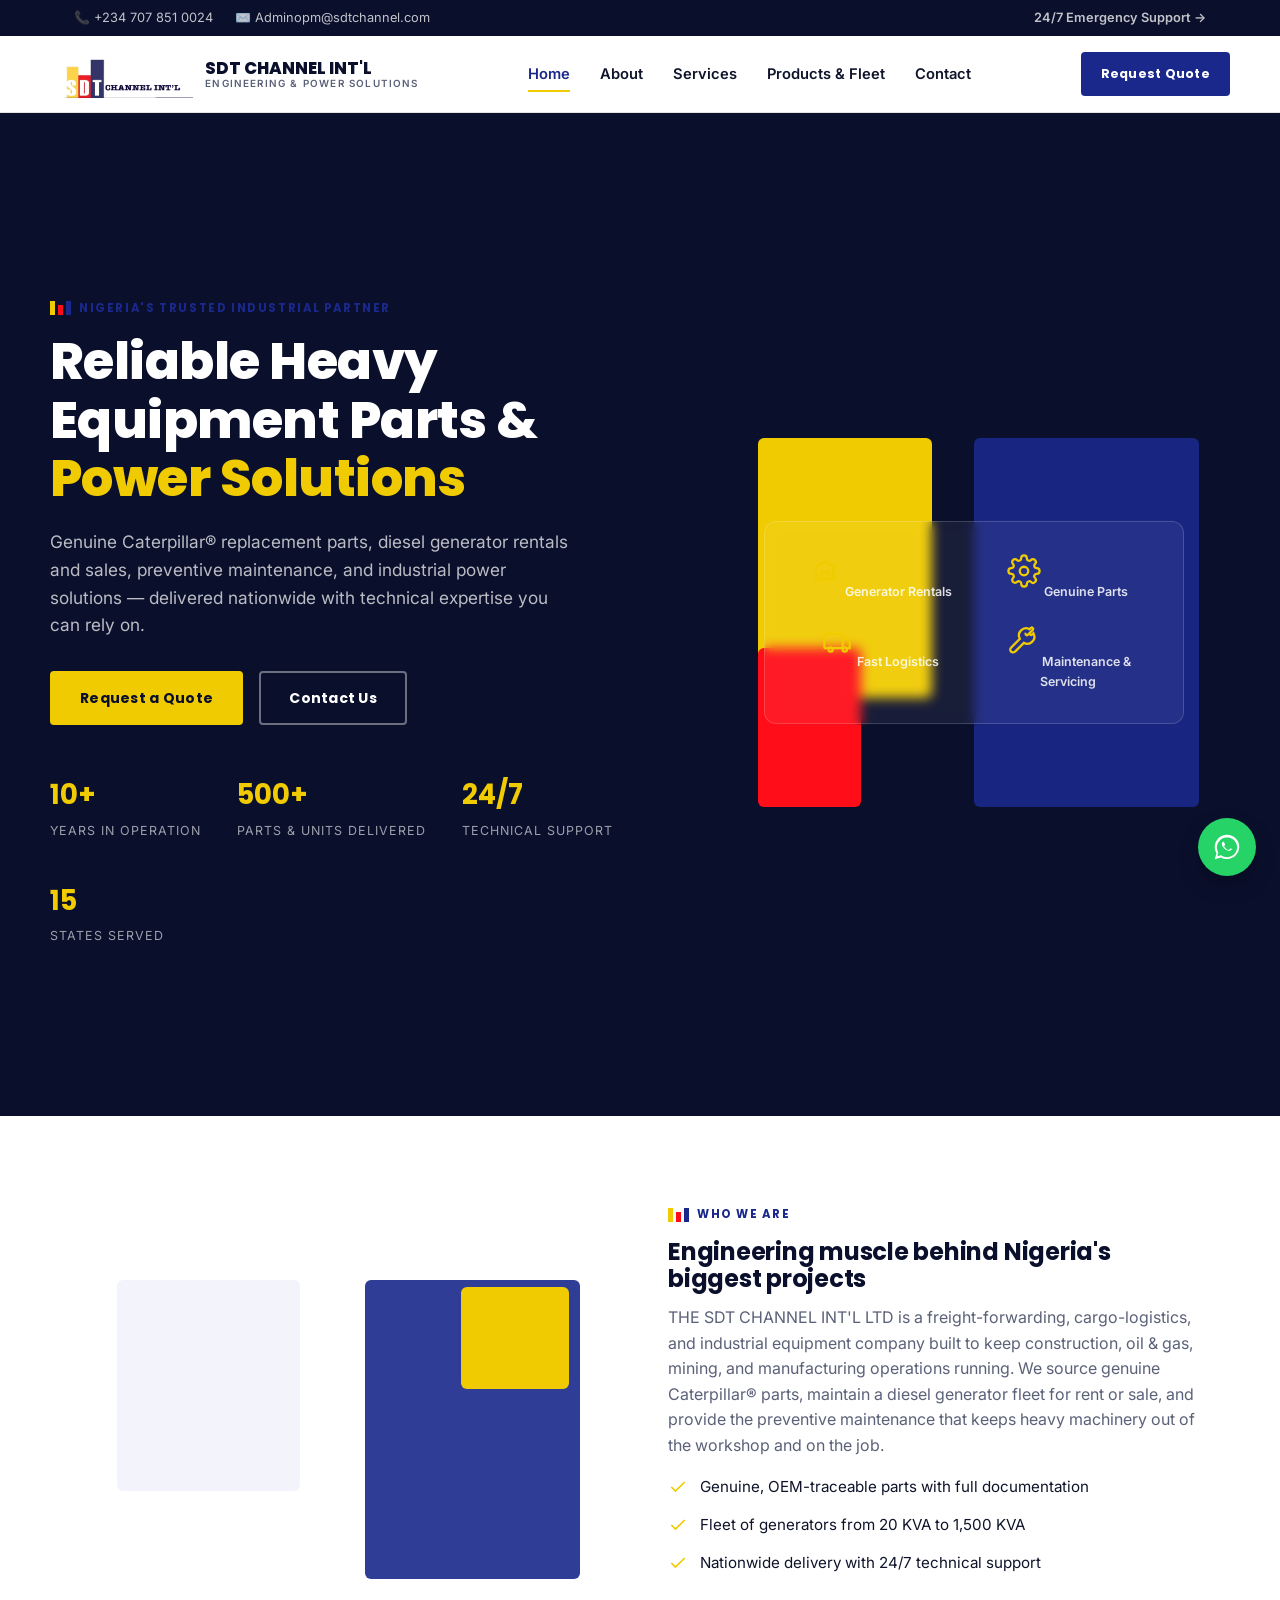
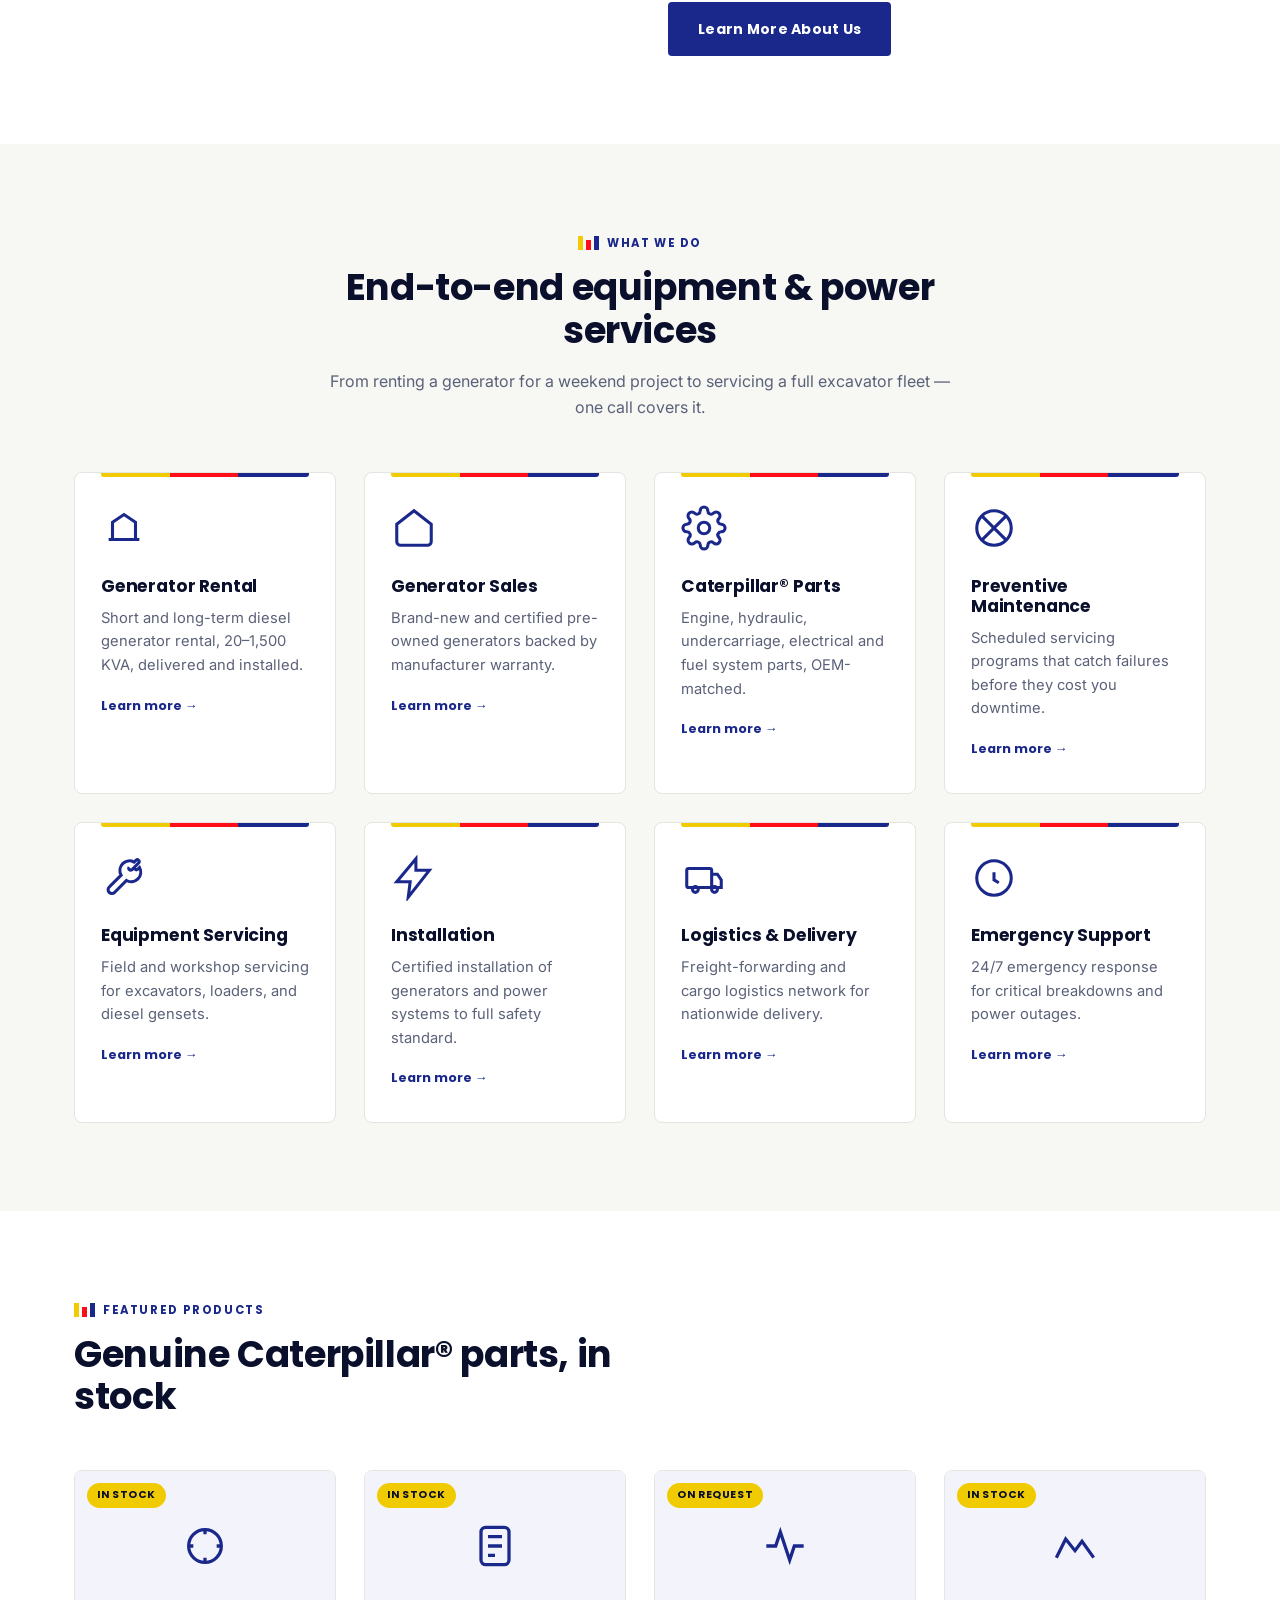
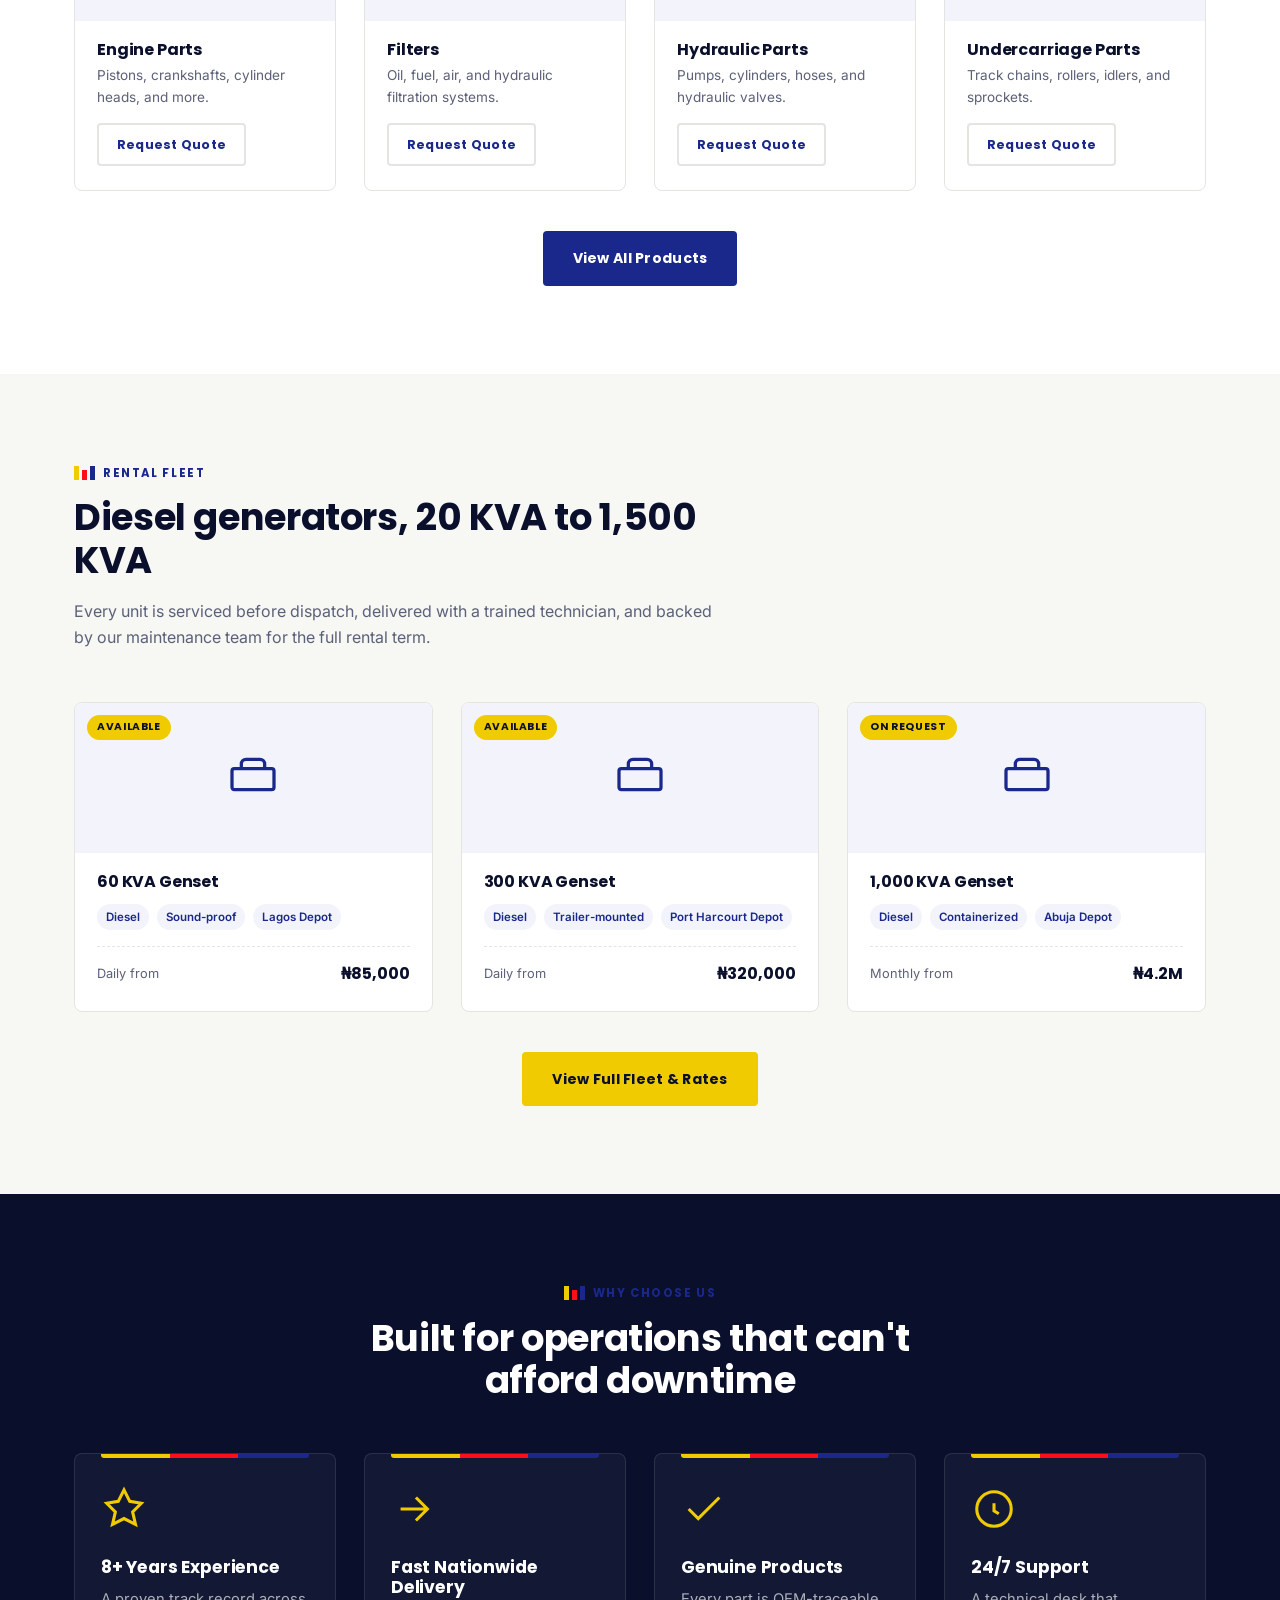
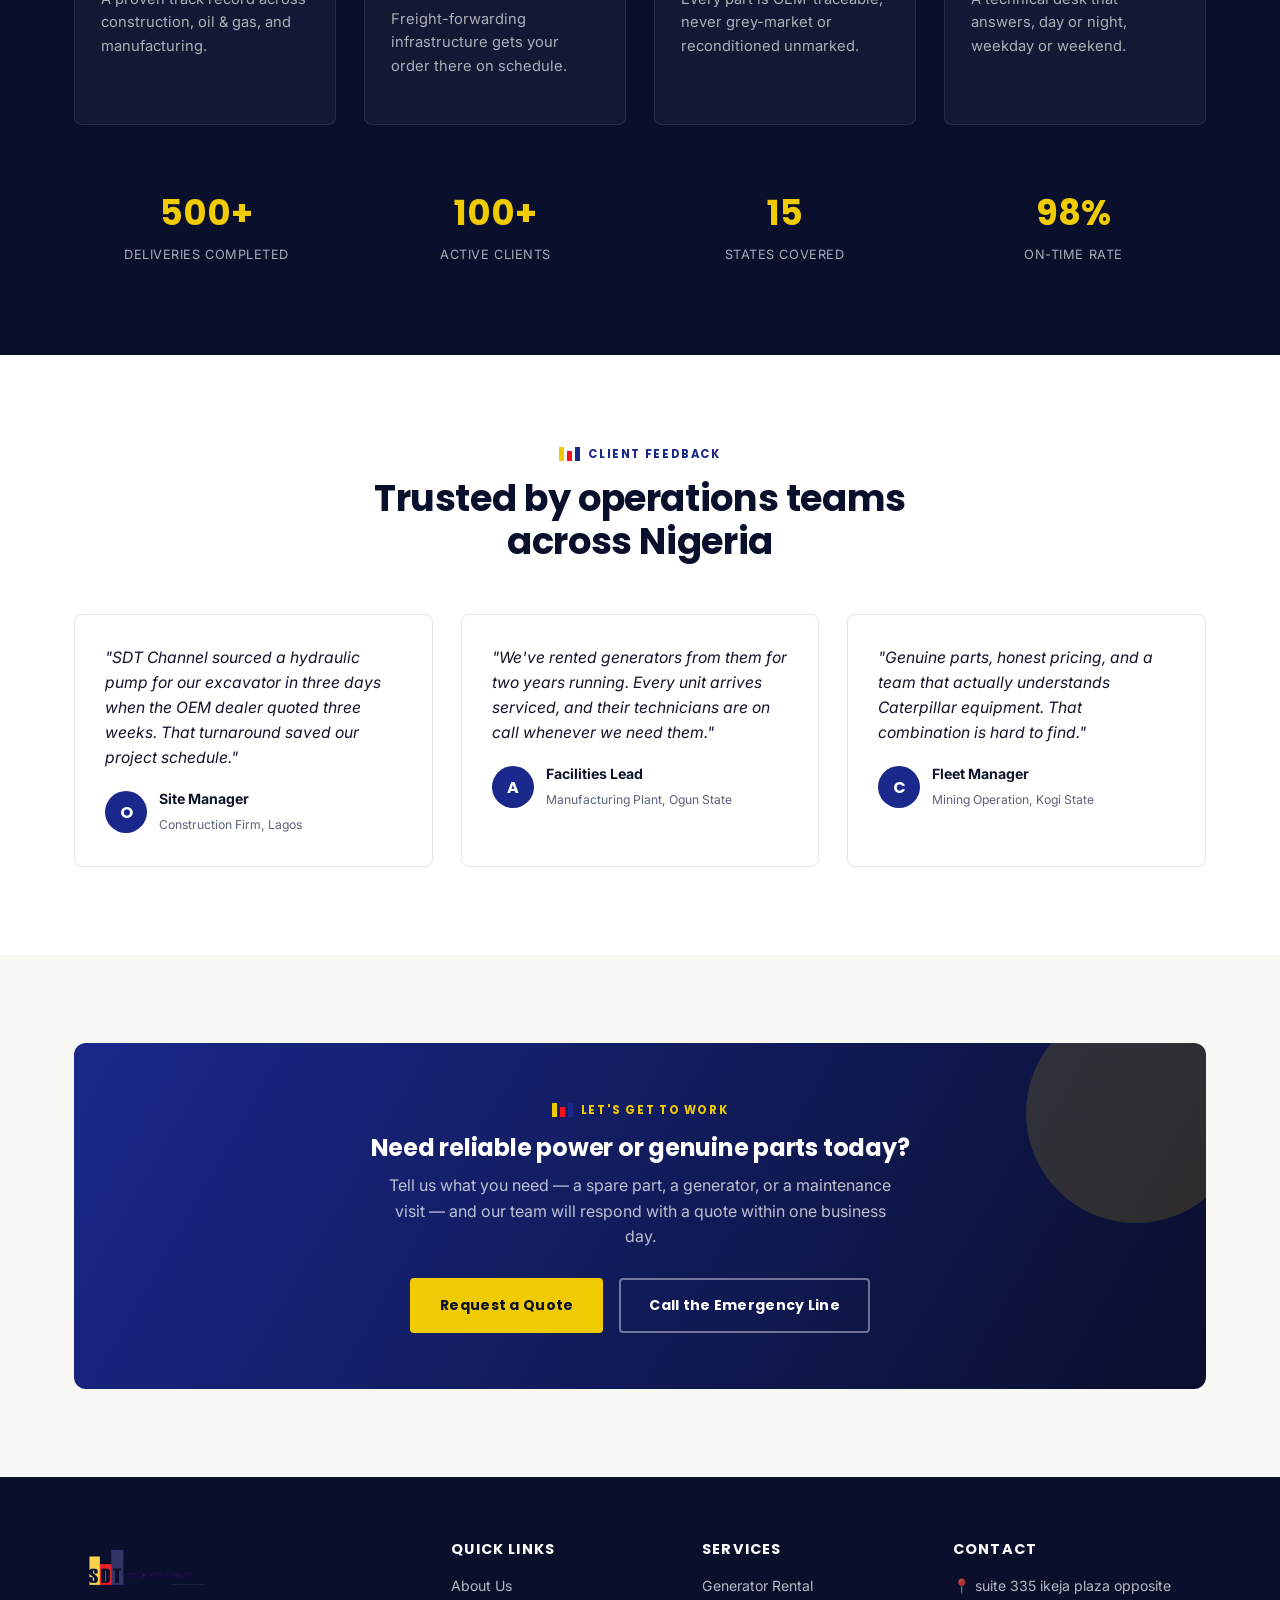
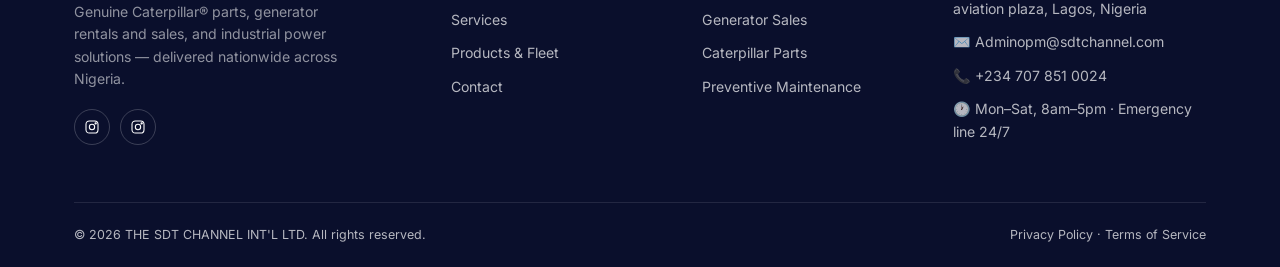
==== commit 92d5099a: "tiktok" ====
--- a/index.html
+++ b/index.html
@@ -7,6 +7,7 @@
 <meta name="description" content="THE SDT CHANNEL INT'L LTD supplies genuine Caterpillar heavy equipment parts and delivers generator rentals, sales, and industrial power solutions across Nigeria.">
 <link rel="icon" href="assets/logo.png">
 <link rel="stylesheet" href="assets/style.css">
+<noscript><style>body{opacity:1 !important;}</style></noscript>
 </head>
 <body>
 
@@ -362,6 +363,7 @@
         <p>Genuine Caterpillar® parts, generator rentals and sales, and industrial power solutions — delivered nationwide across Nigeria.</p>
         <div class="social-row">
           <a href="https://www.instagram.com/_sdtchannel/" target="_blank" rel="noopener" aria-label="Instagram"><svg viewBox="0 0 24 24" fill="none" stroke="#fff" stroke-width="1.6"><rect x="3" y="3" width="18" height="18" rx="5"/><circle cx="12" cy="12" r="4"/><circle cx="17.5" cy="6.5" r="1"/></svg></a>
+          <a href="https://www.tiktok.com/@sdtchannelcargo/" target="_blank" rel="noopener" aria-label="TikTok"><svg viewBox="0 0 24 24" fill="none" stroke="#fff" stroke-width="1.6"><rect x="3" y="3" width="18" height="18" rx="5"/><circle cx="12" cy="12" r="4"/><circle cx="17.5" cy="6.5" r="1"/></svg></a>
         </div>
 </div>
       <div>
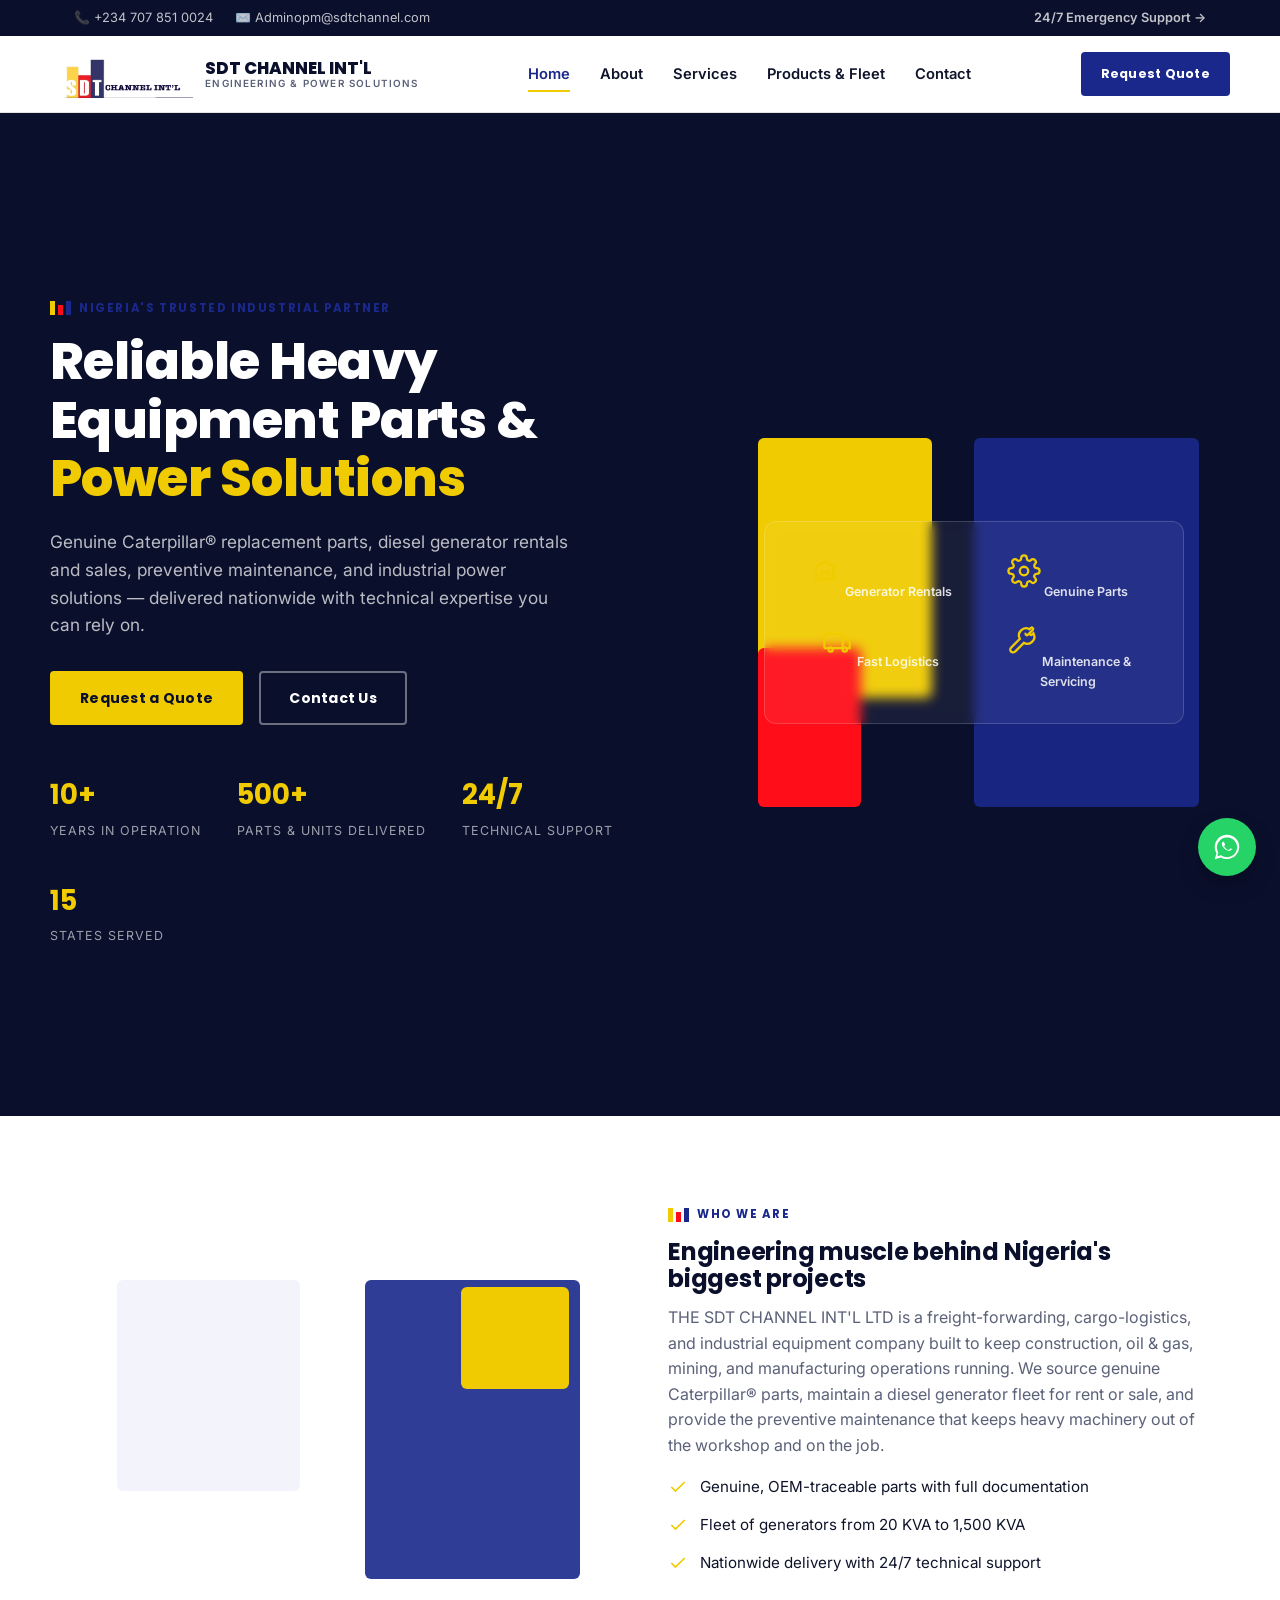
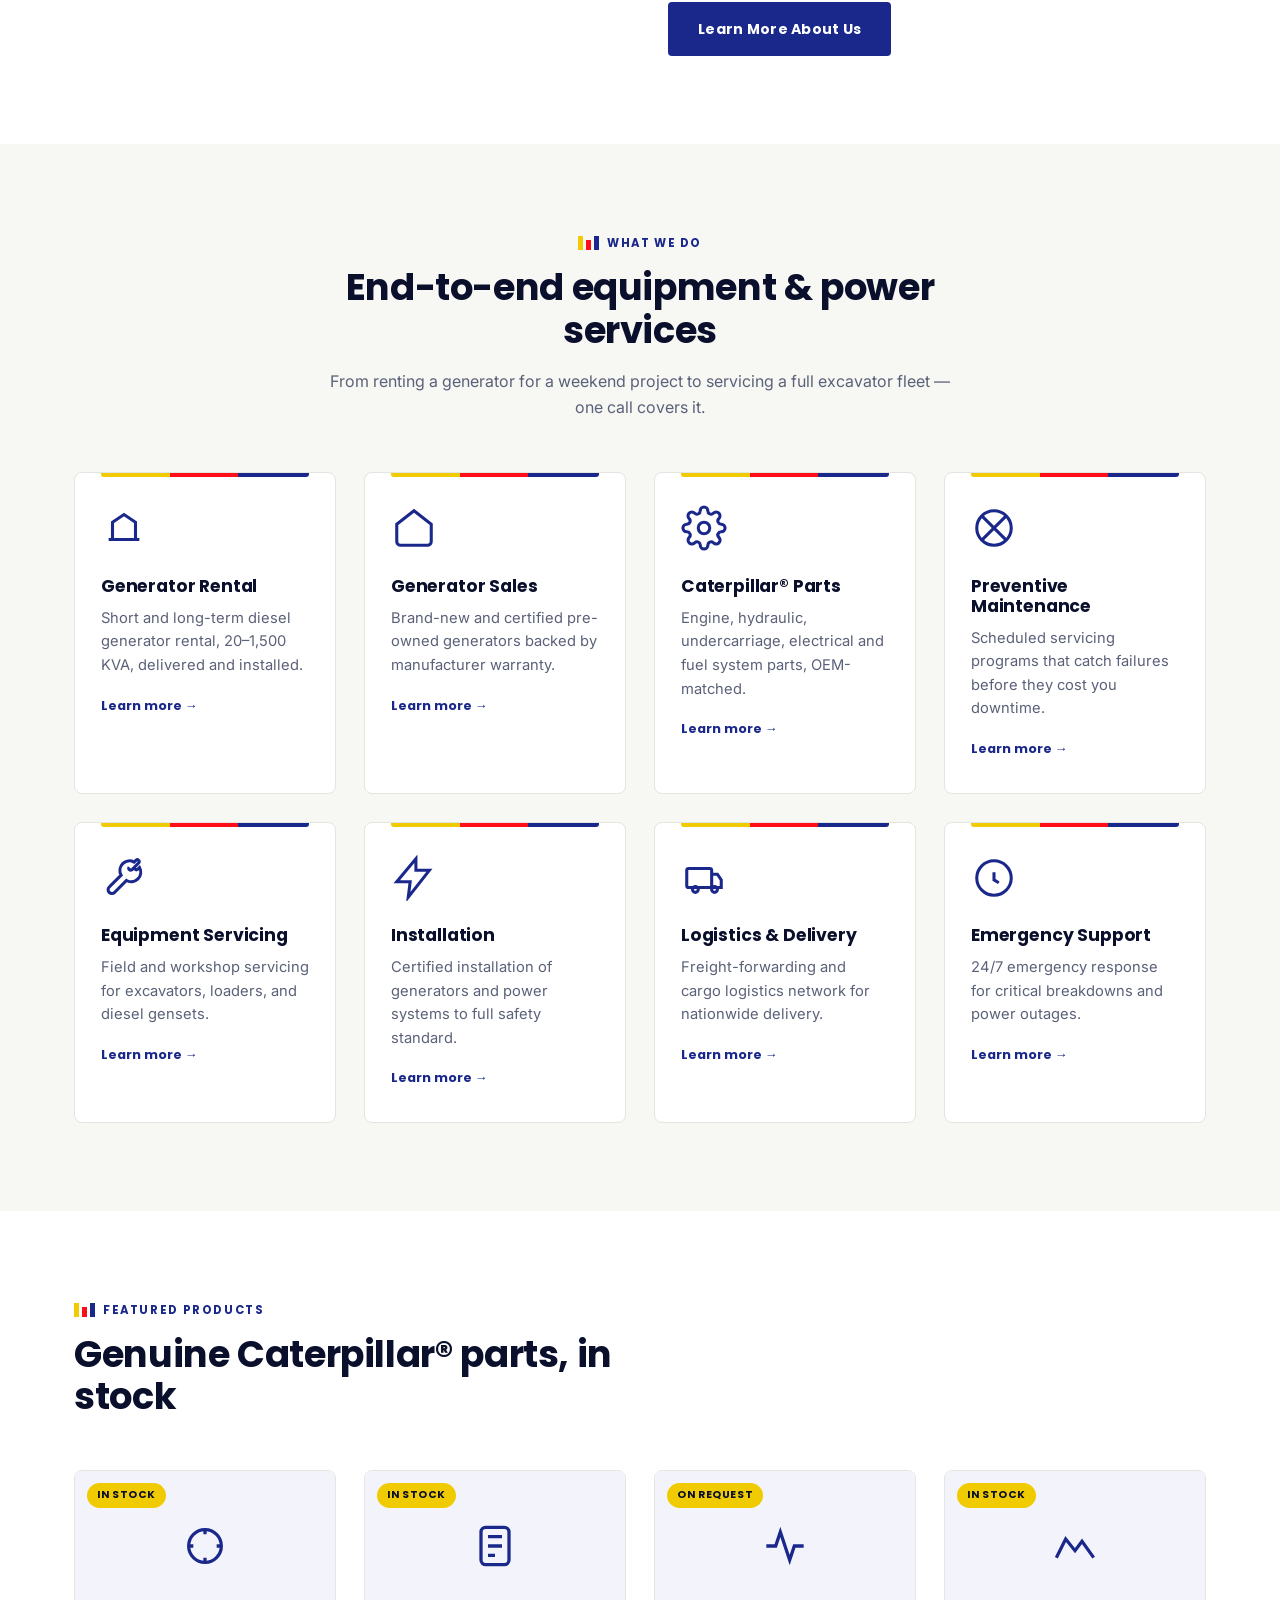
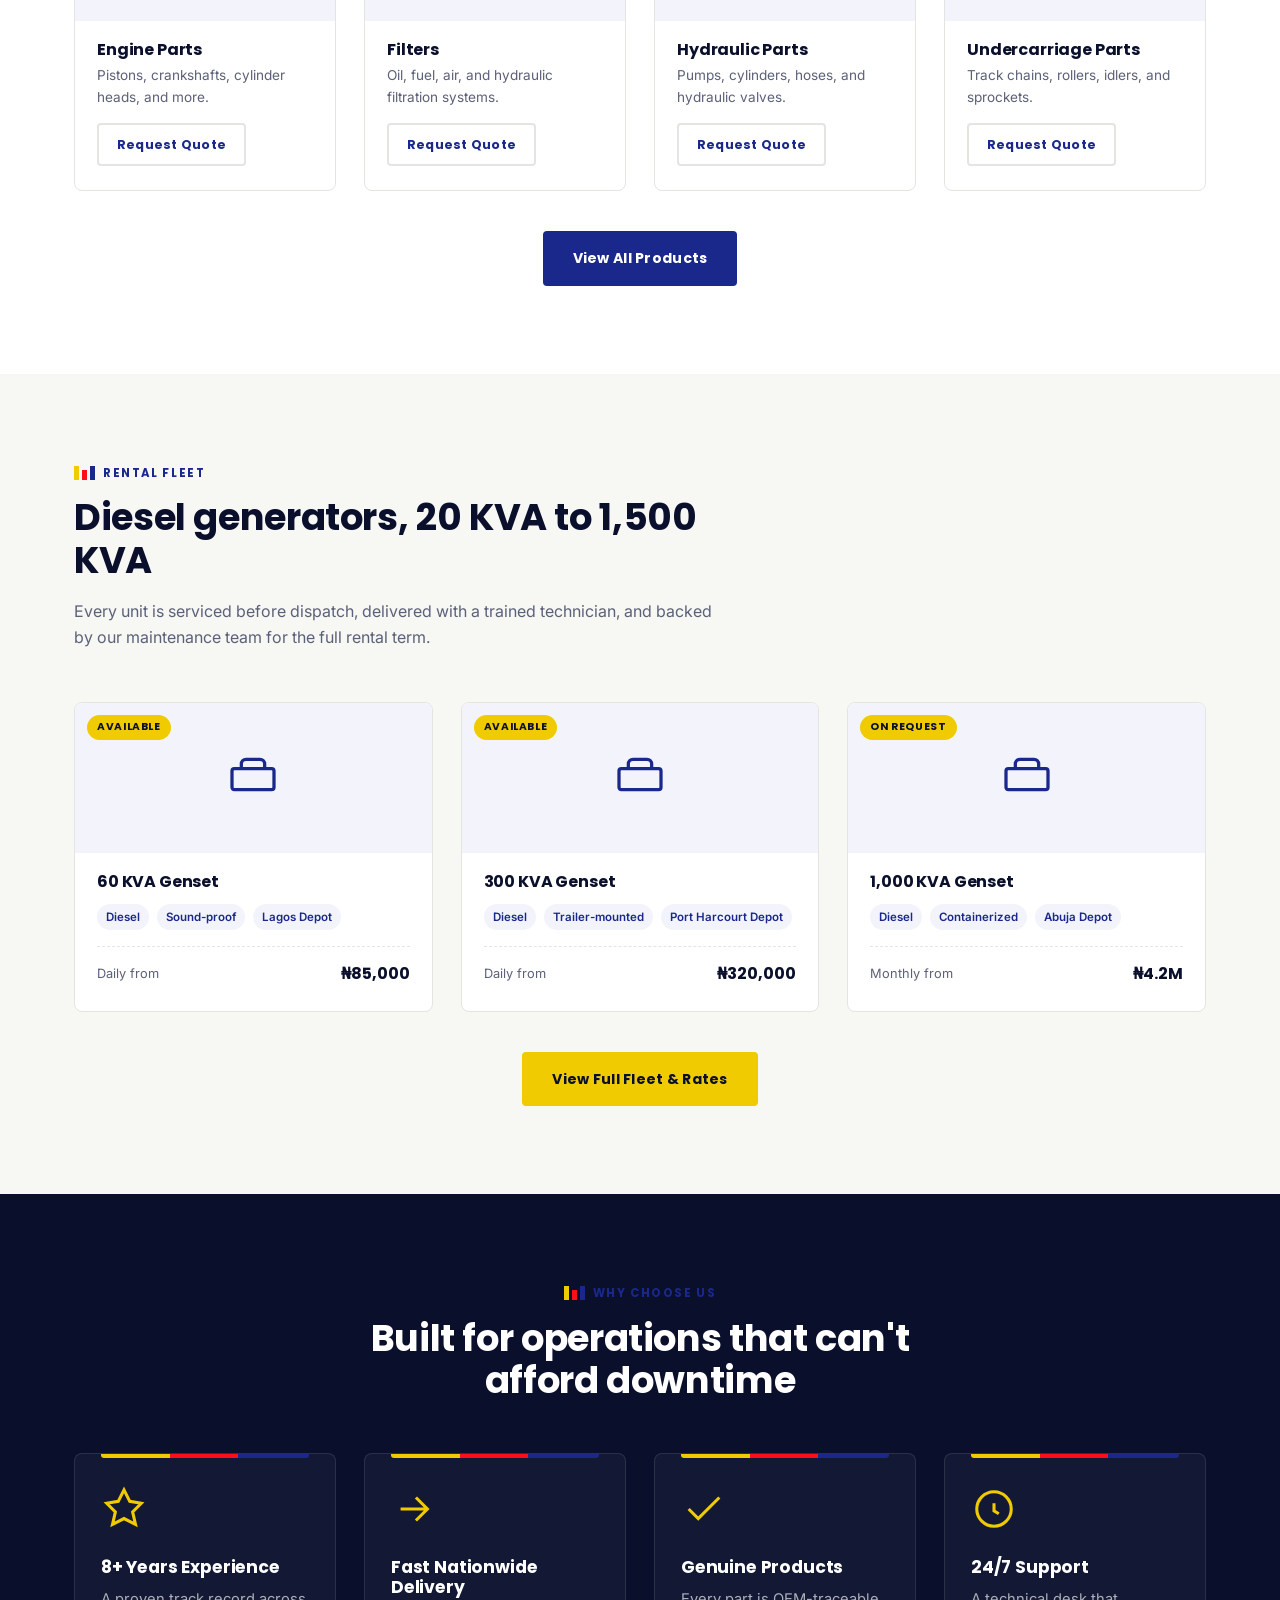
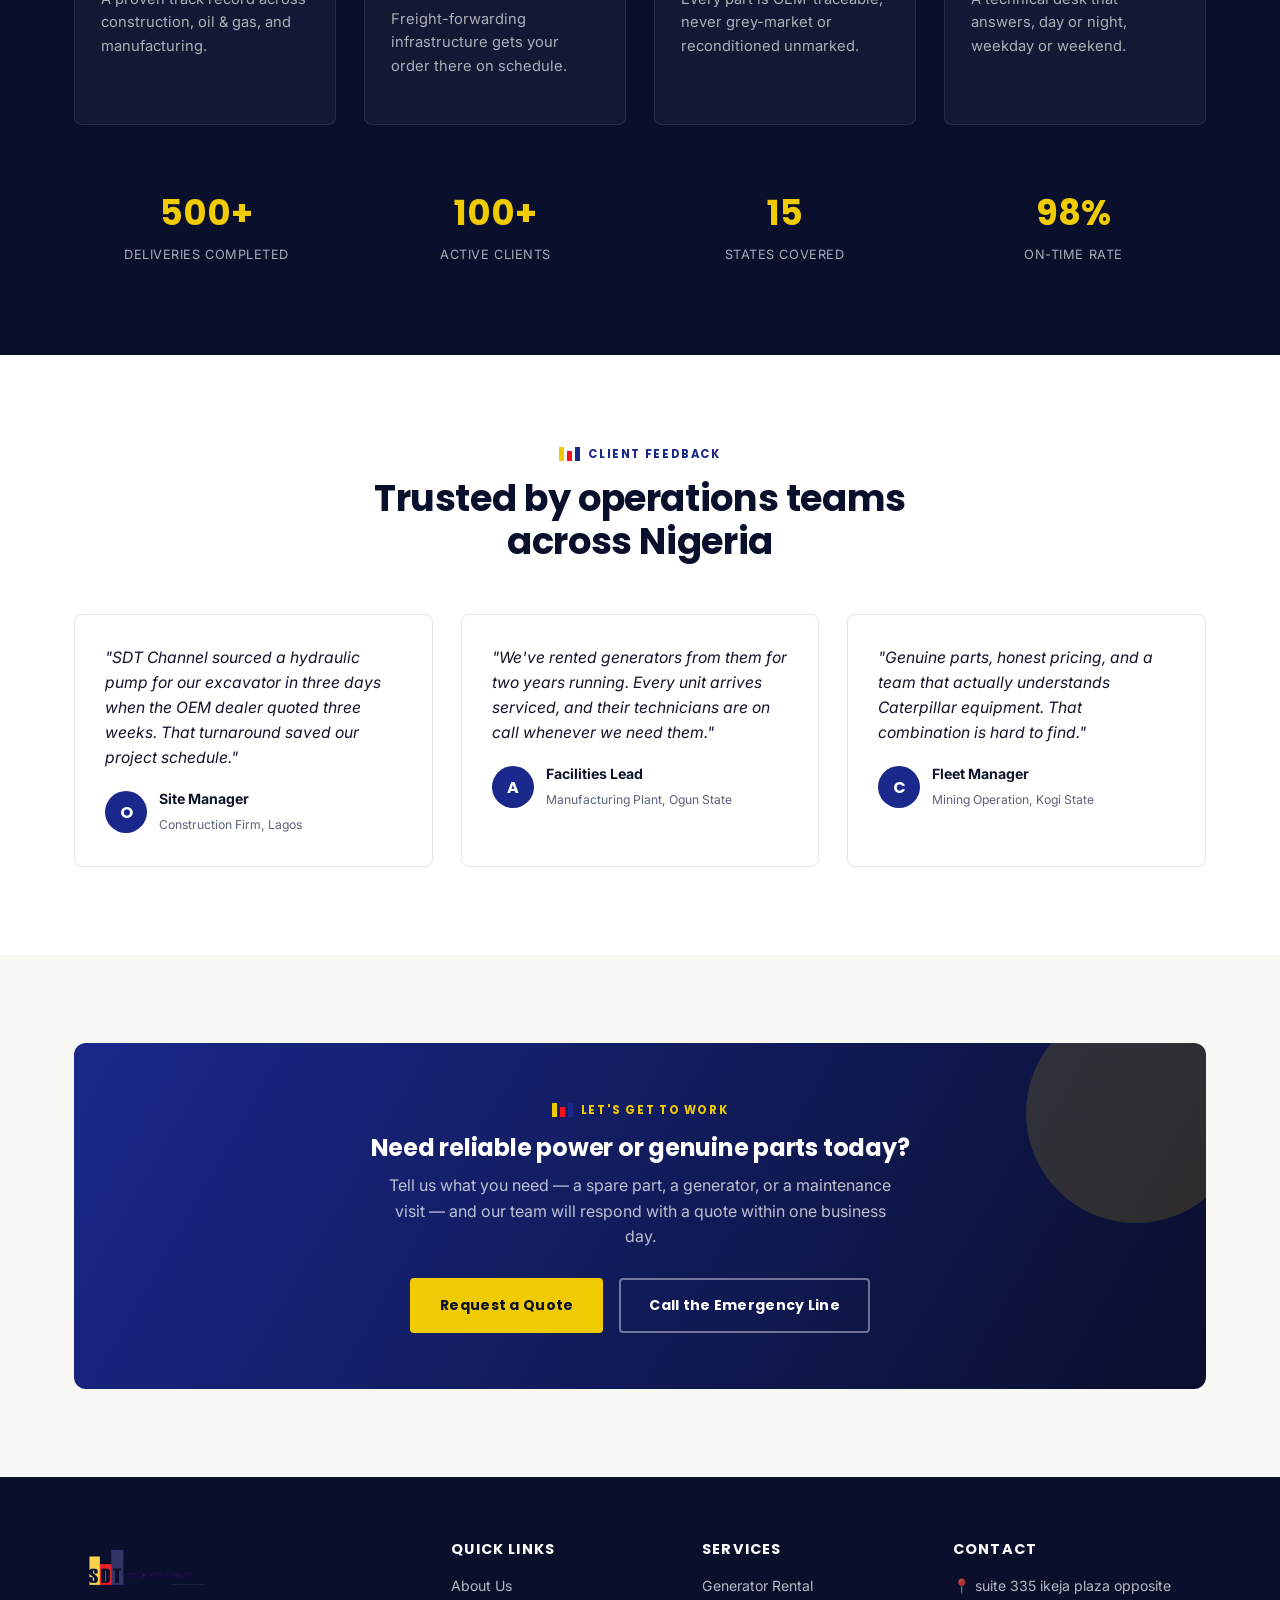
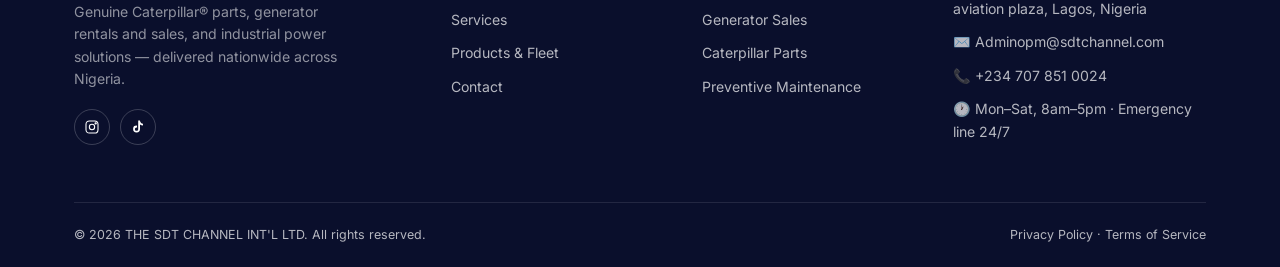
==== commit 7ea5f19e: "buttons" ====
--- a/index.html
+++ b/index.html
@@ -363,7 +363,7 @@
         <p>Genuine Caterpillar® parts, generator rentals and sales, and industrial power solutions — delivered nationwide across Nigeria.</p>
         <div class="social-row">
           <a href="https://www.instagram.com/_sdtchannel/" target="_blank" rel="noopener" aria-label="Instagram"><svg viewBox="0 0 24 24" fill="none" stroke="#fff" stroke-width="1.6"><rect x="3" y="3" width="18" height="18" rx="5"/><circle cx="12" cy="12" r="4"/><circle cx="17.5" cy="6.5" r="1"/></svg></a>
-          <a href="https://www.tiktok.com/@sdtchannelcargo/" target="_blank" rel="noopener" aria-label="TikTok"><svg viewBox="0 0 24 24" fill="none" stroke="#fff" stroke-width="1.6"><rect x="3" y="3" width="18" height="18" rx="5"/><circle cx="12" cy="12" r="4"/><circle cx="17.5" cy="6.5" r="1"/></svg></a>
+          <a href="https://www.tiktok.com/@sdtchannelcargo/" target="_blank" rel="noopener" aria-label="TikTok"><svg viewBox="0 0 24 24" fill="#fff"><path d="M16.6 5.82c-1.02-.9-1.62-2.16-1.66-3.51H12.3v13.02c0 1.36-1.1 2.47-2.47 2.47s-2.47-1.1-2.47-2.47 1.1-2.47 2.47-2.47c.26 0 .5.04.74.11V9.98a5.14 5.14 0 0 0-.74-.05 5.19 5.19 0 0 0-5.19 5.19 5.19 5.19 0 0 0 5.19 5.19 5.19 5.19 0 0 0 5.19-5.19V8.4a7.62 7.62 0 0 0 4.45 1.43V7.16a4.6 4.6 0 0 1-2.87-1.34z"/></svg></a>
         </div>
 </div>
       <div>
